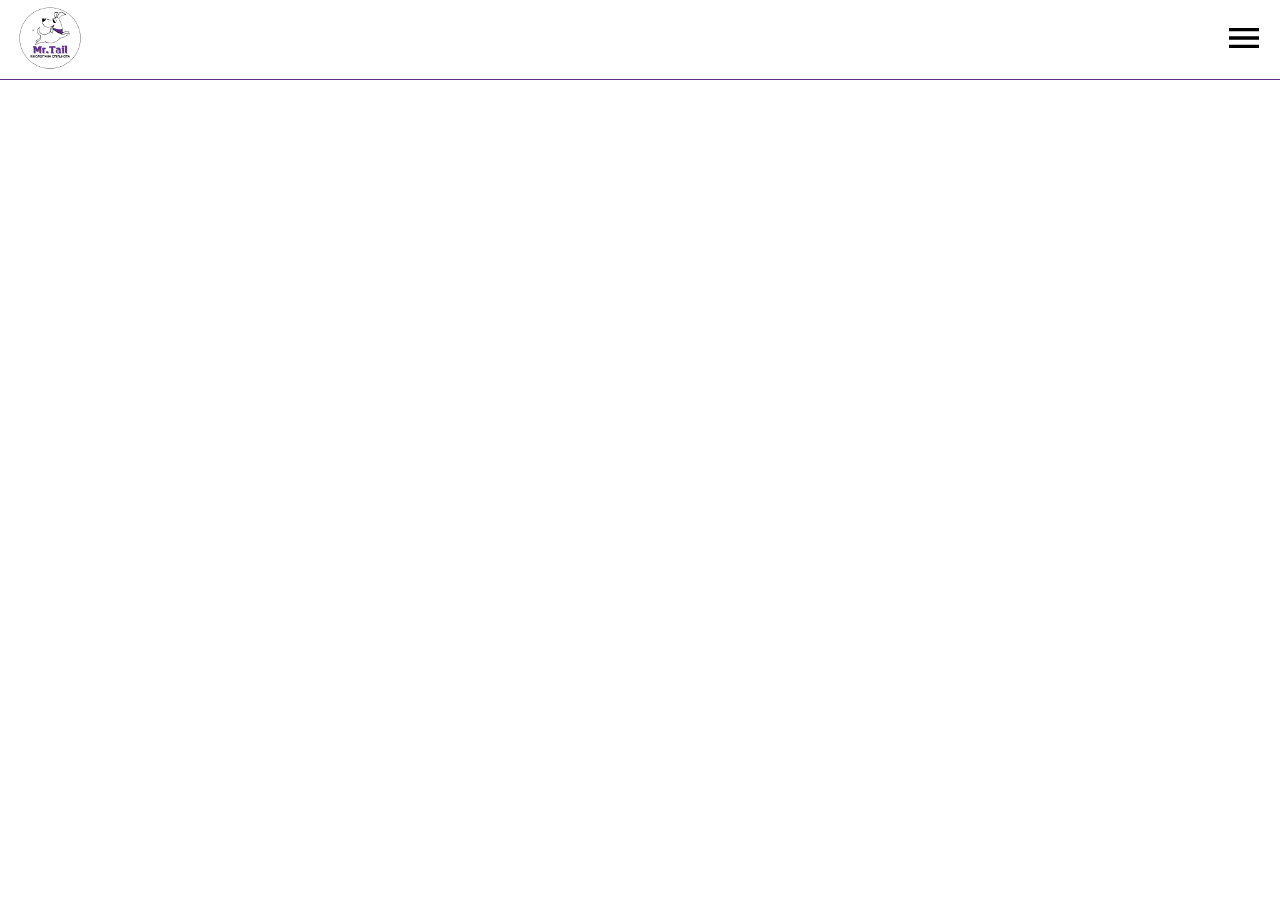
==== index.html @ 75173f94 "wcwec" ====
<!DOCTYPE html>
<html lang="en">
    <head>
        <meta charset="UTF-8" />
        <meta http-equiv="X-UA-Compatible" content="IE=edge" />
        <meta name="viewport" content="width=device-width, initial-scale=1.0" />
        <link
            rel="stylesheet"
            href="https://cdnjs.cloudflare.com/ajax/libs/modern-normalize/1.1.0/modern-normalize.min.css"
            integrity="sha512-wpPYUAdjBVSE4KJnH1VR1HeZfpl1ub8YT/NKx4PuQ5NmX2tKuGu6U/JRp5y+Y8XG2tV+wKQpNHVUX03MfMFn9Q=="
            crossorigin="anonymous"
            referrerpolicy="no-referrer"
        />
        <link rel="preconnect" href="https://fonts.googleapis.com" />
        <link rel="preconnect" href="https://fonts.gstatic.com" crossorigin />
        <link
            href="https://fonts.googleapis.com/css2?family=Roboto:wght@400;500;700&display=swap"
            rel="stylesheet"
        />
        <link rel="stylesheet" href="./css/main.min.css" />
        <title>Mr Tail</title>
    </head>
    <body>
        <header class="header">
            <div class="header-block container">
                <div class="headr-logo">
                    <img
                        src="./images/logo/logo (2).png"
                        alt="Логотип з білим песиком в фіолетовій хустинці"
                        class="header-logo-img"
                    />
                </div>
                <button class="header-mobile-menu-open js-open-menu">
                    <svg aria-label="перемикач мобільного меню" width="30" height="30">
                        <use href="./images/svg/symbol-defs.svg#icon-icon-menu-open"></use>
                    </svg>
                </button>
            </div>
            <div class="header-mobile-menu js-menu-container">
                <button class="header-mobile-menu-close js-close-menu">
                    <svg aria-label="перемикач мобільного меню" width="30" height="30">
                        <use href="./images/svg/symbol-defs.svg#icon-icon-menu-close"></use>
                    </svg>
                </button>
                <nav class="header-mobile-menu-nav">
                    <ul class="mobile-menu-nav-list list">
                        <li class="mobile-menu-nav-item">
                            <a href="#" class="mobile-menu-nav-link link">Послуги</a>
                        </li>
                        <li class="mobile-menu-nav-item">
                            <a href="#" class="mobile-menu-nav-link link">Команда</a>
                        </li>
                        <li class="mobile-menu-nav-item">
                            <a href="#" class="mobile-menu-nav-link link">Інформація</a>
                        </li>
                        <li class="mobile-menu-nav-item">
                            <a href="#" class="mobile-menu-nav-link link">Локація</a>
                        </li>
                    </ul>
                </nav>
                <div class="wraper-contact-and-soc">
                    <ul class="header-mobile-menu-contact-list list">
                        <li class="mobile-menu-contact-item">
                            <a href="tel:+380635725102" class="mobile-menu-contact-tel link"
                                >+380 63 5725 102</a
                            >
                        </li>
                        <li class="mobile-menu-contact-item">
                            <a
                                href="mailto:mr.tail.dogtraining@gmail.com"
                                class="mobile-menu-contact-mail link"
                                >mr.tail.dogtraining@gmail.com</a
                            >
                        </li>
                    </ul>
                    <ul class="header-mobile-menu-soc-list list">
                        <li class="mobile-menu-soc-item">
                            <a
                                class="mobile-menu-soc-item-link link"
                                href="https://www.facebook.com/mr.tail.dogtraining"
                                target="_blank"
                                >Facebook</a
                            >
                        </li>
                        <li class="mobile-menu-item">
                            <a
                                class="mobile-menu-soc-item-link link"
                                href="https://www.instagram.com/mr.tail_dogtraining/"
                                target="_blank"
                                >Instagram</a
                            >
                        </li>
                        <li class="mobile-menu-item">
                            <a class="mobile-menu-soc-item-link link" href="" target="_blank"
                                >Telegram</a
                            >
                        </li>
                    </ul>
                </div>
            </div>
        </header>
        <script src="./js/mobile-menu.js"></script>
    </body>
</html>
<!-- <nav class="header__nav">
                    <lu class="header__nav-list">
                        <li class="header__nav-item">
                            <a href="#">Послуги</a>
                        </li>
                        <li class="header__nav-item">
                            <a href="#">Команда</a>
                        </li>
                        <li class="header__nav-item">
                            <a href="#">Ітформація</a>
                        </li>
                        <li class="header__nav-item">
                            <a href="#">Локація</a>
                        </li>
                    </lu>
                </nav>
                <lu class="header__contact">
                    <li class="header__contact-tel" href="tel:+380961111111">
                        <a href="#">0633507002</a>
                    </li>
                    <li class="header__contact-mail" href="mailto:info@devstudio.com">
                        <a href="#">щосьтам@mail.com</a>
                    </li>
                </lu> -->
---- css/main.min.css ----
body{font-size:14px;font-family:"Roboto",sans-serif;color:var(--primary-text-color-black);background-color:var(--primary-background-color-black);line-height:1.14;letter-spacing:.03em}img{width:100%;max-width:100%;height:auto}.link{text-decoration:none}.list{list-style-type:none}html{-webkit-box-sizing:border-box;box-sizing:border-box}*,*::after,*::before{-webkit-box-sizing:border-box;box-sizing:border-box}h1,h2,h3,h4,ul,p,b,input,textarea{margin:0;margin-top:0;padding:0}.container{padding-left:15px;padding-right:15px;margin:0 auto;width:100%;max-width:100%;width:480px}.section{padding-top:60px;padding-bottom:60px}.header-mobile-menu{position:absolute;top:0;right:0;width:100vw;height:100vh;background-color:#fff;padding:60px 40px 10px 40px;-webkit-transform:translateY(-101%);transform:translateY(-101%);-webkit-transition:-webkit-transform 250ms cubic-bezier(0.4, 0, 0.2, 1);transition:-webkit-transform 250ms cubic-bezier(0.4, 0, 0.2, 1);transition:transform 250ms cubic-bezier(0.4, 0, 0.2, 1);transition:transform 250ms cubic-bezier(0.4, 0, 0.2, 1), -webkit-transform 250ms cubic-bezier(0.4, 0, 0.2, 1)}.header-mobile-menu.is-open{display:block;-webkit-transform:translateY(0);transform:translateY(0)}.header-mobile-menu-close{position:absolute;right:20px;top:20px}.header-mobile-menu-open:hover,.header-mobile-menu-open:focus,.header-mobile-menu-close:hover,.header-mobile-menu-close:focus{fill:#5c3087}.header-mobile-menu-nav{display:-webkit-box;display:-ms-flexbox;display:flex;-webkit-box-orient:vertical;-webkit-box-direction:normal;-ms-flex-direction:column;flex-direction:column;-webkit-box-align:center;-ms-flex-align:center;align-items:center}.mobile-menu-nav-list{font-weight:300;font-size:18px}.mobile-menu-nav-item{display:-webkit-box;display:-ms-flexbox;display:flex;-webkit-box-pack:center;-ms-flex-pack:center;justify-content:center;margin-bottom:20px}.mobile-menu-nav-item:last-child{margin-bottom:0}.mobile-menu-nav-link{font-size:30px;font-weight:700;color:#010101}.mobile-menu-nav-link:hover,.mobile-menu-nav-link:focus{color:#5c3087}.wraper-contact-and-soc{margin-top:100px}.header-mobile-menu-contact-list{display:-webkit-box;display:-ms-flexbox;display:flex;-webkit-box-orient:vertical;-webkit-box-direction:normal;-ms-flex-direction:column;flex-direction:column}.mobile-menu-contact-item{display:-webkit-box;display:-ms-flexbox;display:flex;-webkit-box-pack:center;-ms-flex-pack:center;justify-content:center}.mobile-menu-contact-tel{margin-bottom:20px}.mobile-menu-contact-tel,.mobile-menu-contact-mail{font-size:16px;font-weight:300;color:gray}.mobile-menu-contact-tel:hover,.mobile-menu-contact-tel:focus,.mobile-menu-contact-mail:hover,.mobile-menu-contact-mail:focus{color:#5c3087}.header-mobile-menu-soc-list{padding-top:30px;display:-webkit-box;display:-ms-flexbox;display:flex;-webkit-box-pack:center;-ms-flex-pack:center;justify-content:center;gap:20px}.header-block{position:relative;display:-webkit-box;display:-ms-flexbox;display:flex;-webkit-box-orient:horizontal;-webkit-box-direction:normal;-ms-flex-direction:row;flex-direction:row;width:100%;height:80px;-webkit-box-pack:justify;-ms-flex-pack:justify;justify-content:space-between;-webkit-box-align:center;-ms-flex-align:center;align-items:center;border-bottom:solid 1px #5d3085}.header-logo-img{width:70px;height:70px}.header-mobile-menu-open,.header-mobile-menu-close{border:0;background:rgba(0,0,0,0);cursor:pointer}/*# sourceMappingURL=main.min.css.map */
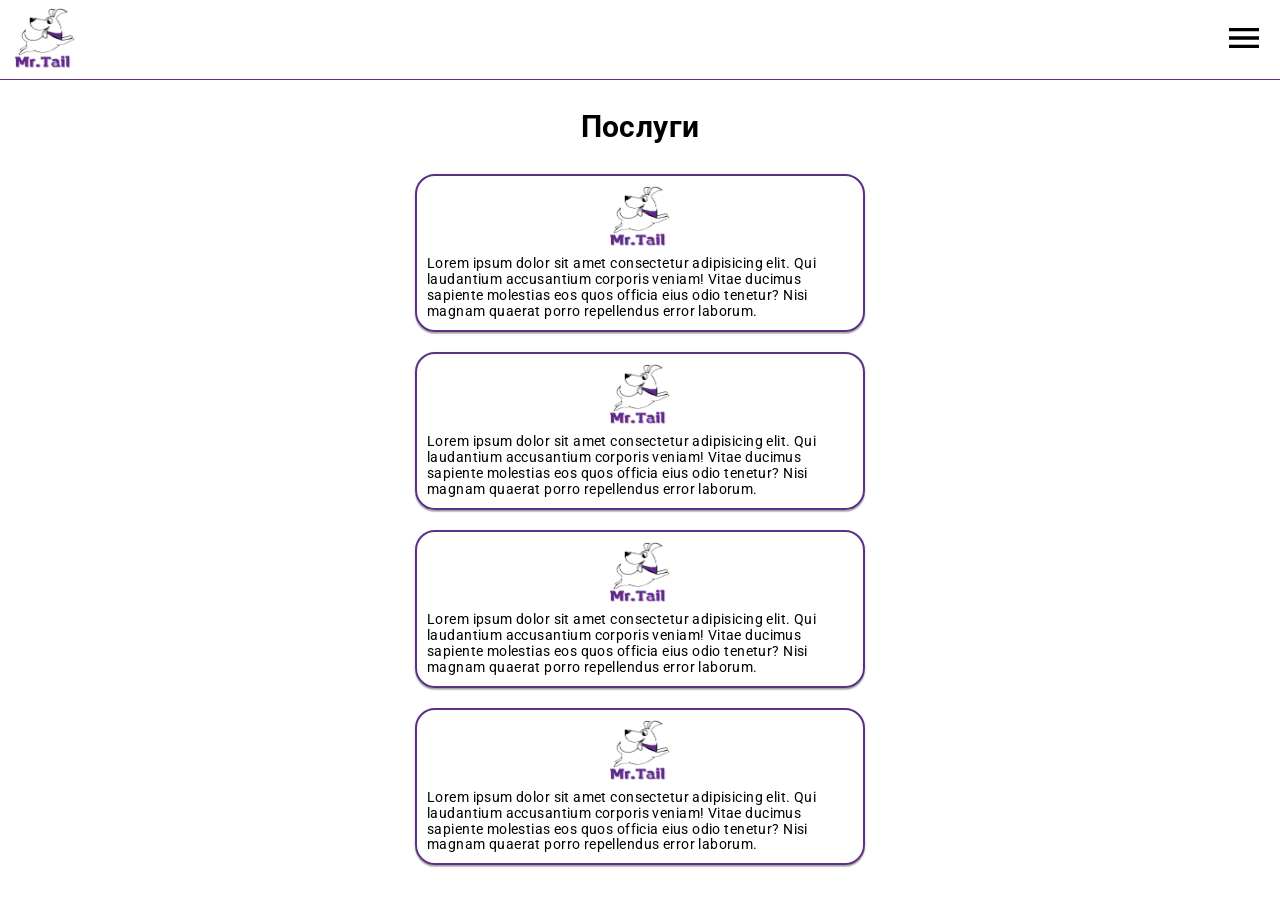
==== commit 37165f4d: "commit" ====
--- a/index.html
+++ b/index.html
@@ -25,7 +25,7 @@
             <div class="header-block container">
                 <div class="headr-logo">
                     <img
-                        src="./images/logo/logo (2).png"
+                        src="./images/logo/logo-dog.png"
                         alt="Логотип з білим песиком в фіолетовій хустинці"
                         class="header-logo-img"
                     />
@@ -99,6 +99,48 @@
                 </div>
             </div>
         </header>
+        <h1 class="is-hidden">Mr Tail</h1>
+        <section class="services container">
+            <h2 class="services-title">Послуги</h2>
+            <ul class="services-list list">
+                <li class="services-item">
+                    <img src="./images/logo/logo-dog.png" alt="" class="services-img" />
+                    <p>
+                        Lorem ipsum dolor sit amet consectetur adipisicing elit. Qui laudantium
+                        accusantium corporis veniam! Vitae ducimus sapiente molestias eos quos
+                        officia eius odio tenetur? Nisi magnam quaerat porro repellendus error
+                        laborum.
+                    </p>
+                </li>
+                <li class="services-item">
+                    <img src="./images/logo/logo-dog.png" alt="" class="services-img" />
+                    <p>
+                        Lorem ipsum dolor sit amet consectetur adipisicing elit. Qui laudantium
+                        accusantium corporis veniam! Vitae ducimus sapiente molestias eos quos
+                        officia eius odio tenetur? Nisi magnam quaerat porro repellendus error
+                        laborum.
+                    </p>
+                </li>
+                <li class="services-item">
+                    <img src="./images/logo/logo-dog.png" alt="" class="services-img" />
+                    <p>
+                        Lorem ipsum dolor sit amet consectetur adipisicing elit. Qui laudantium
+                        accusantium corporis veniam! Vitae ducimus sapiente molestias eos quos
+                        officia eius odio tenetur? Nisi magnam quaerat porro repellendus error
+                        laborum.
+                    </p>
+                </li>
+                <li class="services-item">
+                    <img src="./images/logo/logo-dog.png" alt="" class="services-img" />
+                    <p>
+                        Lorem ipsum dolor sit amet consectetur adipisicing elit. Qui laudantium
+                        accusantium corporis veniam! Vitae ducimus sapiente molestias eos quos
+                        officia eius odio tenetur? Nisi magnam quaerat porro repellendus error
+                        laborum.
+                    </p>
+                </li>
+            </ul>
+        </section>
         <script src="./js/mobile-menu.js"></script>
     </body>
 </html>
--- a/css/main.min.css
+++ b/css/main.min.css
@@ -1 +1 @@
-body{font-size:14px;font-family:"Roboto",sans-serif;color:var(--primary-text-color-black);background-color:var(--primary-background-color-black);line-height:1.14;letter-spacing:.03em}img{width:100%;max-width:100%;height:auto}.link{text-decoration:none}.list{list-style-type:none}html{-webkit-box-sizing:border-box;box-sizing:border-box}*,*::after,*::before{-webkit-box-sizing:border-box;box-sizing:border-box}h1,h2,h3,h4,ul,p,b,input,textarea{margin:0;margin-top:0;padding:0}.container{padding-left:15px;padding-right:15px;margin:0 auto;width:100%;max-width:100%;width:480px}.section{padding-top:60px;padding-bottom:60px}.header-mobile-menu{position:absolute;top:0;right:0;width:100vw;height:100vh;background-color:#fff;padding:60px 40px 10px 40px;-webkit-transform:translateY(-101%);transform:translateY(-101%);-webkit-transition:-webkit-transform 250ms cubic-bezier(0.4, 0, 0.2, 1);transition:-webkit-transform 250ms cubic-bezier(0.4, 0, 0.2, 1);transition:transform 250ms cubic-bezier(0.4, 0, 0.2, 1);transition:transform 250ms cubic-bezier(0.4, 0, 0.2, 1), -webkit-transform 250ms cubic-bezier(0.4, 0, 0.2, 1)}.header-mobile-menu.is-open{display:block;-webkit-transform:translateY(0);transform:translateY(0)}.header-mobile-menu-close{position:absolute;right:20px;top:20px}.header-mobile-menu-open:hover,.header-mobile-menu-open:focus,.header-mobile-menu-close:hover,.header-mobile-menu-close:focus{fill:#5c3087}.header-mobile-menu-nav{display:-webkit-box;display:-ms-flexbox;display:flex;-webkit-box-orient:vertical;-webkit-box-direction:normal;-ms-flex-direction:column;flex-direction:column;-webkit-box-align:center;-ms-flex-align:center;align-items:center}.mobile-menu-nav-list{font-weight:300;font-size:18px}.mobile-menu-nav-item{display:-webkit-box;display:-ms-flexbox;display:flex;-webkit-box-pack:center;-ms-flex-pack:center;justify-content:center;margin-bottom:20px}.mobile-menu-nav-item:last-child{margin-bottom:0}.mobile-menu-nav-link{font-size:30px;font-weight:700;color:#010101}.mobile-menu-nav-link:hover,.mobile-menu-nav-link:focus{color:#5c3087}.wraper-contact-and-soc{margin-top:100px}.header-mobile-menu-contact-list{display:-webkit-box;display:-ms-flexbox;display:flex;-webkit-box-orient:vertical;-webkit-box-direction:normal;-ms-flex-direction:column;flex-direction:column}.mobile-menu-contact-item{display:-webkit-box;display:-ms-flexbox;display:flex;-webkit-box-pack:center;-ms-flex-pack:center;justify-content:center}.mobile-menu-contact-tel{margin-bottom:20px}.mobile-menu-contact-tel,.mobile-menu-contact-mail{font-size:16px;font-weight:300;color:gray}.mobile-menu-contact-tel:hover,.mobile-menu-contact-tel:focus,.mobile-menu-contact-mail:hover,.mobile-menu-contact-mail:focus{color:#5c3087}.header-mobile-menu-soc-list{padding-top:30px;display:-webkit-box;display:-ms-flexbox;display:flex;-webkit-box-pack:center;-ms-flex-pack:center;justify-content:center;gap:20px}.header-block{position:relative;display:-webkit-box;display:-ms-flexbox;display:flex;-webkit-box-orient:horizontal;-webkit-box-direction:normal;-ms-flex-direction:row;flex-direction:row;width:100%;height:80px;-webkit-box-pack:justify;-ms-flex-pack:justify;justify-content:space-between;-webkit-box-align:center;-ms-flex-align:center;align-items:center;border-bottom:solid 1px #5d3085}.header-logo-img{width:70px;height:70px}.header-mobile-menu-open,.header-mobile-menu-close{border:0;background:rgba(0,0,0,0);cursor:pointer}/*# sourceMappingURL=main.min.css.map */+.is-hidden{position:absolute;white-space:nowrap;width:1px;height:1px;overflow:hidden;border:0;padding:0;clip:rect(0 0 0 0);-webkit-clip-path:inset(50%);clip-path:inset(50%);margin:-1px}body{font-size:14px;font-family:"Roboto",sans-serif;color:var(--primary-text-color-black);background-color:var(--primary-background-color-black);line-height:1.14;letter-spacing:.03em}img{width:100%;max-width:100%;height:auto}.link{text-decoration:none}.list{list-style-type:none}html{-webkit-box-sizing:border-box;box-sizing:border-box}*,*::after,*::before{-webkit-box-sizing:border-box;box-sizing:border-box}h1,h2,h3,h4,ul,p,b,input,textarea{margin:0;margin-top:0;padding:0}.container{padding-left:15px;padding-right:15px;margin:0 auto;width:100%;max-width:100%;width:480px}.section{padding-top:60px;padding-bottom:60px}.header-mobile-menu{position:absolute;display:-webkit-box;display:-ms-flexbox;display:flex;-webkit-box-orient:vertical;-webkit-box-direction:normal;-ms-flex-direction:column;flex-direction:column;-ms-flex-pack:distribute;justify-content:space-around;top:0;right:0;width:100vw;height:100vh;background-color:#fff;padding:60px 40px 10px 40px;-webkit-transform:translateY(-101%);transform:translateY(-101%);-webkit-transition:-webkit-transform 250ms cubic-bezier(0.4, 0, 0.2, 1);transition:-webkit-transform 250ms cubic-bezier(0.4, 0, 0.2, 1);transition:transform 250ms cubic-bezier(0.4, 0, 0.2, 1);transition:transform 250ms cubic-bezier(0.4, 0, 0.2, 1), -webkit-transform 250ms cubic-bezier(0.4, 0, 0.2, 1)}.header-mobile-menu.is-open{display:-webkit-box;display:-ms-flexbox;display:flex;-webkit-transform:translateY(0);transform:translateY(0)}.header-mobile-menu-close{position:absolute;right:20px;top:20px}.header-mobile-menu-open:hover,.header-mobile-menu-open:focus,.header-mobile-menu-close:hover,.header-mobile-menu-close:focus{fill:#5c3087}.header-mobile-menu-nav{display:-webkit-box;display:-ms-flexbox;display:flex;-webkit-box-orient:vertical;-webkit-box-direction:normal;-ms-flex-direction:column;flex-direction:column;-webkit-box-align:center;-ms-flex-align:center;align-items:center}.mobile-menu-nav-list{font-weight:300;font-size:18px}.mobile-menu-nav-item{display:-webkit-box;display:-ms-flexbox;display:flex;-webkit-box-pack:center;-ms-flex-pack:center;justify-content:center;margin-bottom:20px}.mobile-menu-nav-item:last-child{margin-bottom:0}.mobile-menu-nav-link{font-size:30px;font-weight:700;color:#010101}.mobile-menu-nav-link:hover,.mobile-menu-nav-link:focus{color:#5c3087}.wraper-contact-and-soc{display:-webkit-box;display:-ms-flexbox;display:flex;-webkit-box-orient:vertical;-webkit-box-direction:normal;-ms-flex-direction:column;flex-direction:column;-webkit-box-pack:justify;-ms-flex-pack:justify;justify-content:space-between;padding-top:60px}.header-mobile-menu-contact-list{display:-webkit-box;display:-ms-flexbox;display:flex;-webkit-box-orient:vertical;-webkit-box-direction:normal;-ms-flex-direction:column;flex-direction:column}.mobile-menu-contact-item{display:-webkit-box;display:-ms-flexbox;display:flex;-webkit-box-pack:center;-ms-flex-pack:center;justify-content:center}.mobile-menu-contact-tel{margin-bottom:30px}.mobile-menu-contact-tel,.mobile-menu-contact-mail{font-size:16px;font-weight:300;color:gray}.mobile-menu-contact-tel:hover,.mobile-menu-contact-tel:focus,.mobile-menu-contact-mail:hover,.mobile-menu-contact-mail:focus{color:#5c3087}.header-mobile-menu-soc-list{display:-webkit-box;display:-ms-flexbox;display:flex;-webkit-box-pack:center;-ms-flex-pack:center;justify-content:center;gap:20px;padding-top:30px}.mobile-menu-soc-item-link{font-size:16px;font-weight:300;color:gray}.mobile-menu-soc-item-link:hover,.mobile-menu-soc-item-link:focus{color:#5c3087}.header-block{position:relative;display:-webkit-box;display:-ms-flexbox;display:flex;-webkit-box-orient:horizontal;-webkit-box-direction:normal;-ms-flex-direction:row;flex-direction:row;width:100%;height:80px;-webkit-box-pack:justify;-ms-flex-pack:justify;justify-content:space-between;-webkit-box-align:center;-ms-flex-align:center;align-items:center;border-bottom:solid 1px #5d3085;margin-bottom:30px}.header-logo-img{width:60px;height:60px}.header-mobile-menu-open,.header-mobile-menu-close{border:0;background:rgba(0,0,0,0);cursor:pointer}.services{display:-webkit-box;display:-ms-flexbox;display:flex;-webkit-box-orient:vertical;-webkit-box-direction:normal;-ms-flex-direction:column;flex-direction:column;-webkit-box-align:center;-ms-flex-align:center;align-items:center}.services-title{font-size:30px;font-weight:700;margin-bottom:30px}.services-item{display:-webkit-box;display:-ms-flexbox;display:flex;-webkit-box-align:center;-ms-flex-align:center;align-items:center;-webkit-box-orient:vertical;-webkit-box-direction:normal;-ms-flex-direction:column;flex-direction:column;padding:10px;border:solid 2px #5c3087;border-radius:20px;margin-bottom:20px;-webkit-box-shadow:0px 1px 3px rgba(0,0,0,.12),0px 1px 1px rgba(0,0,0,.14),0px 2px 1px rgba(0,0,0,.2);box-shadow:0px 1px 3px rgba(0,0,0,.12),0px 1px 1px rgba(0,0,0,.14),0px 2px 1px rgba(0,0,0,.2)}.services-item:last-child{margin-bottom:0}.services-img{width:60px;height:60px;margin-bottom:10px}/*# sourceMappingURL=main.min.css.map */
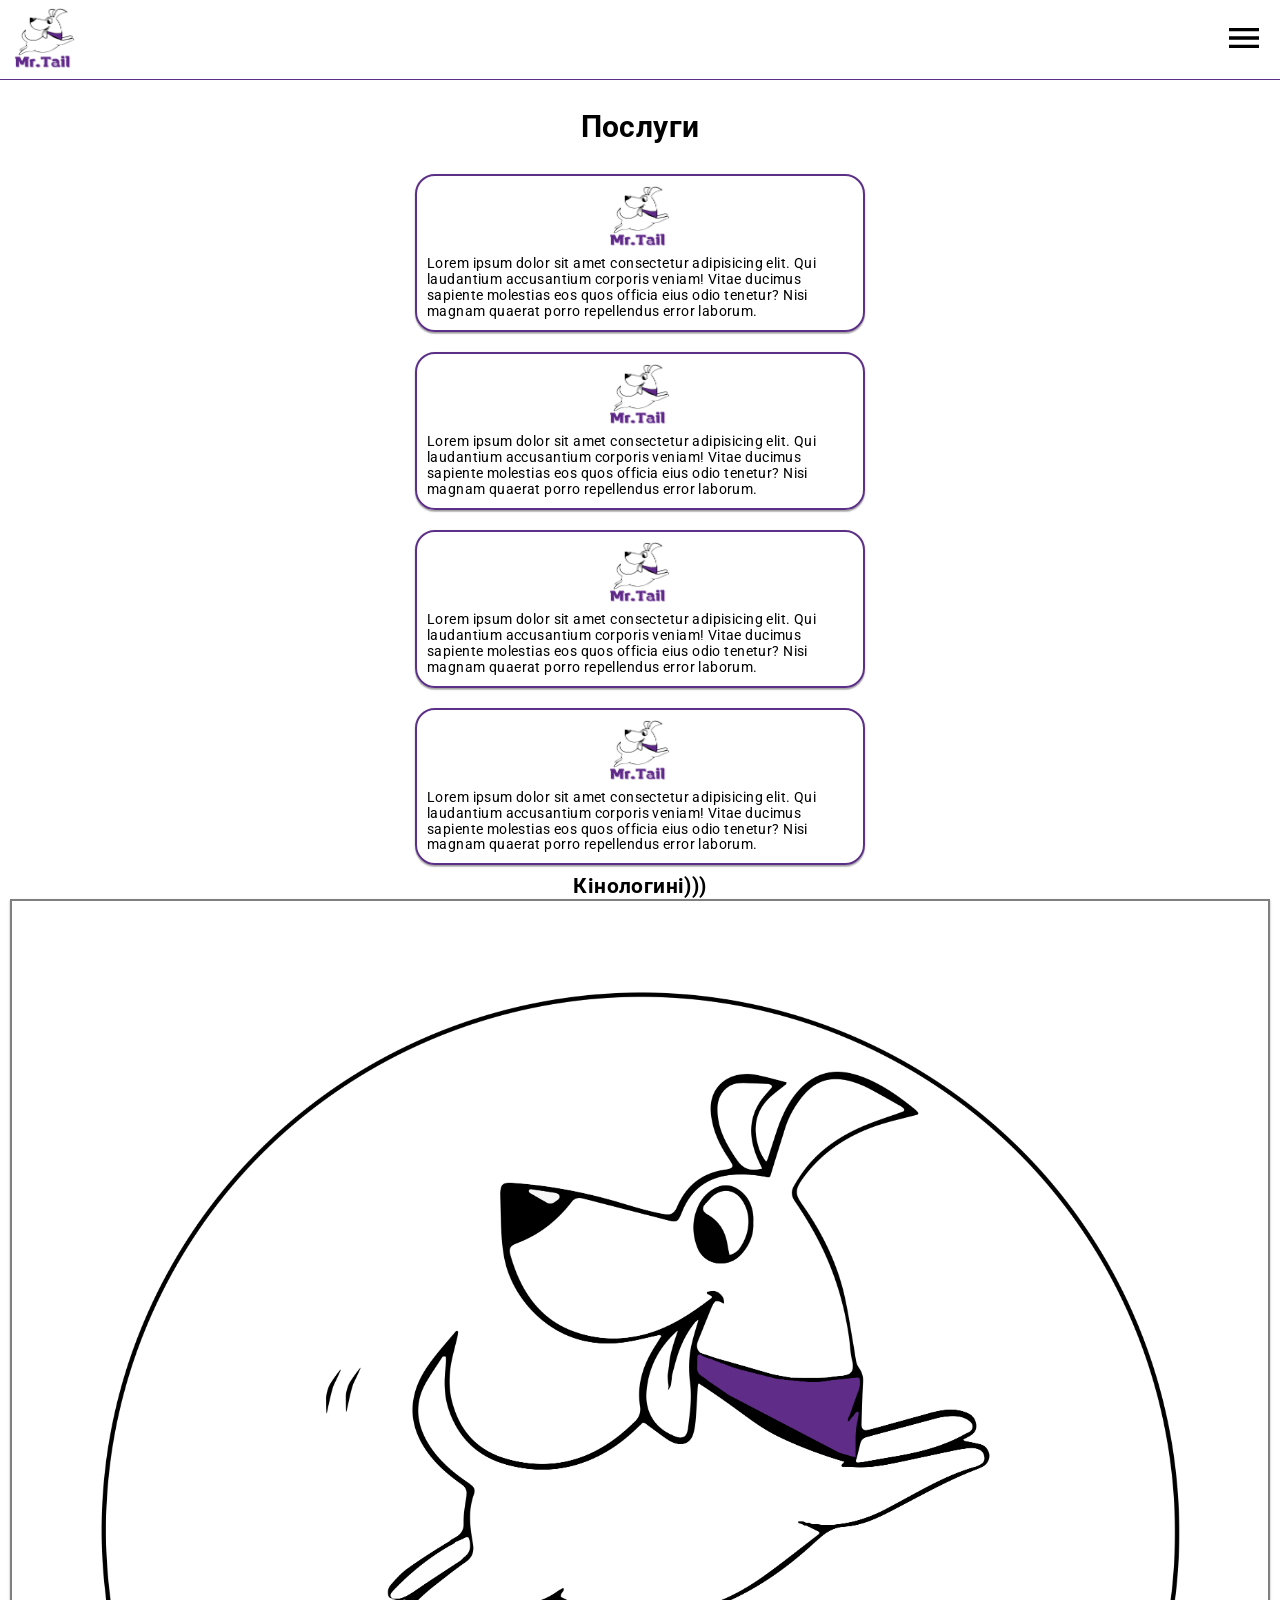
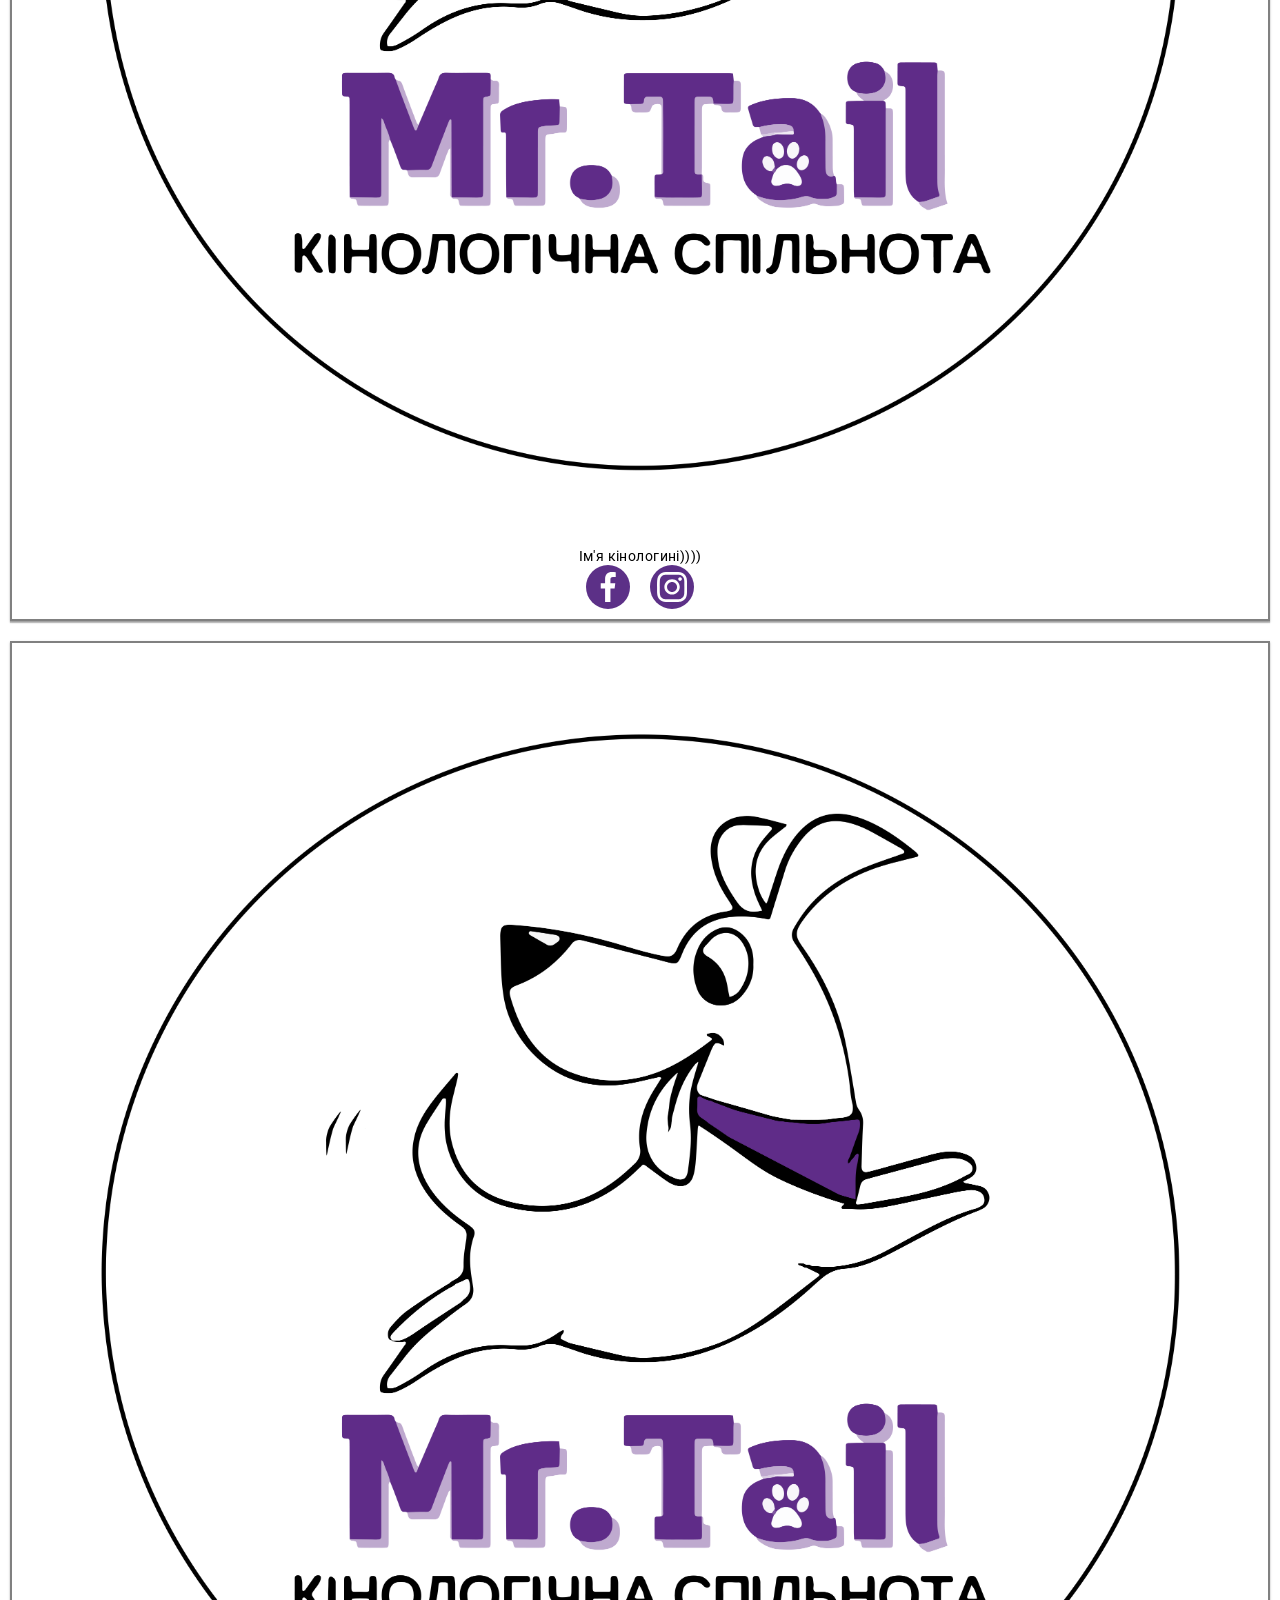
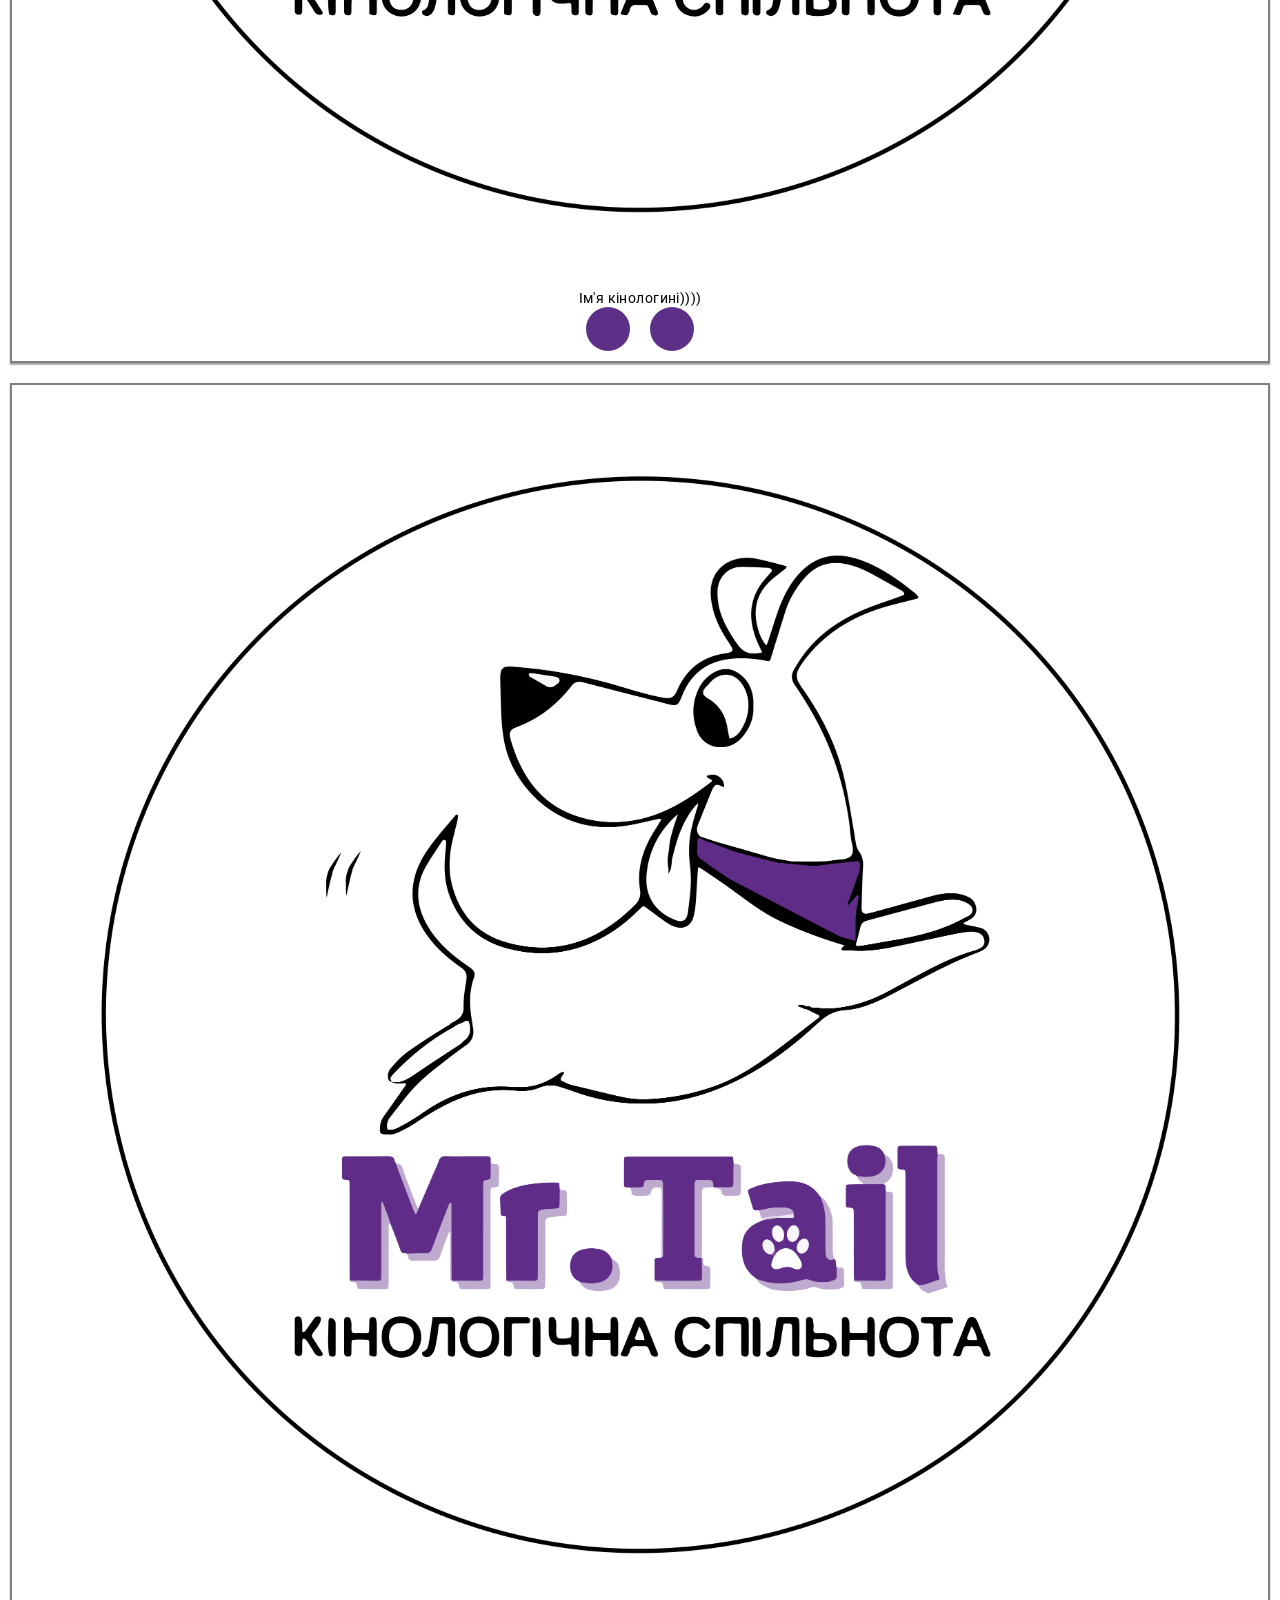
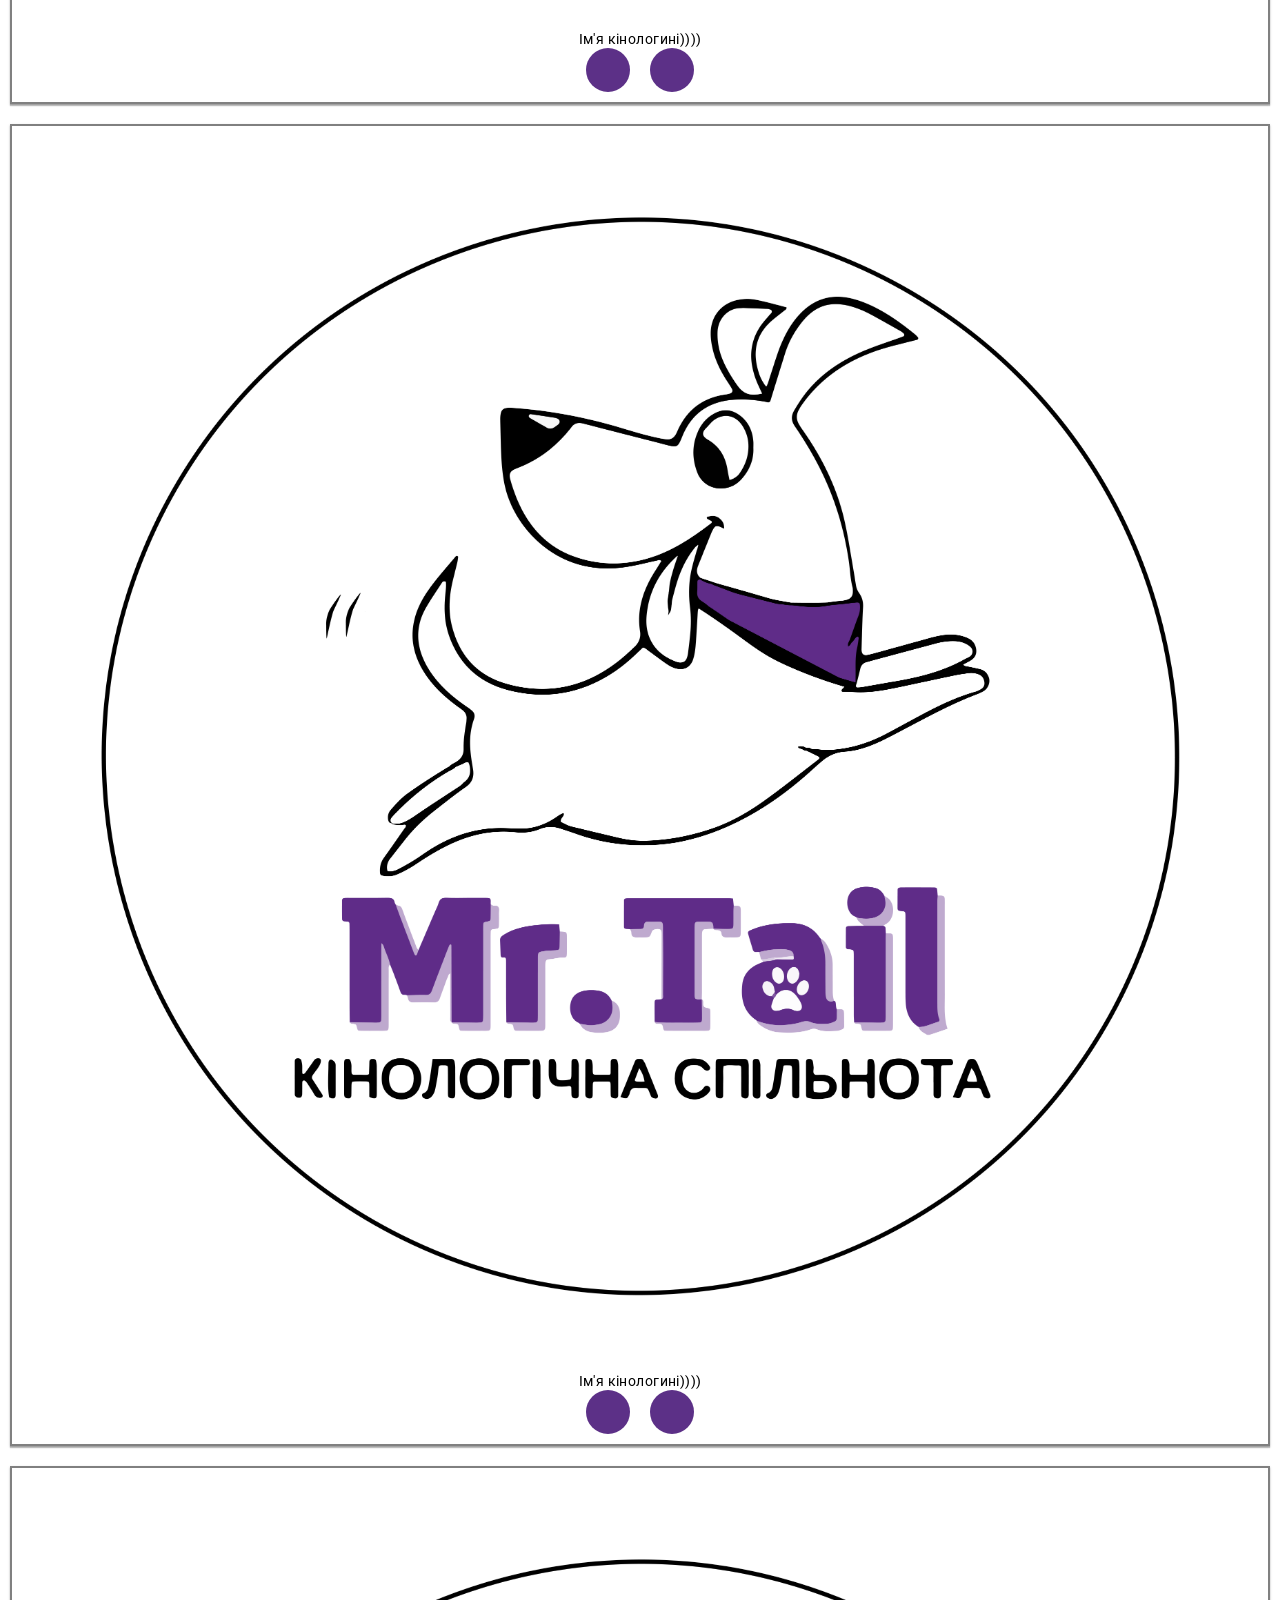
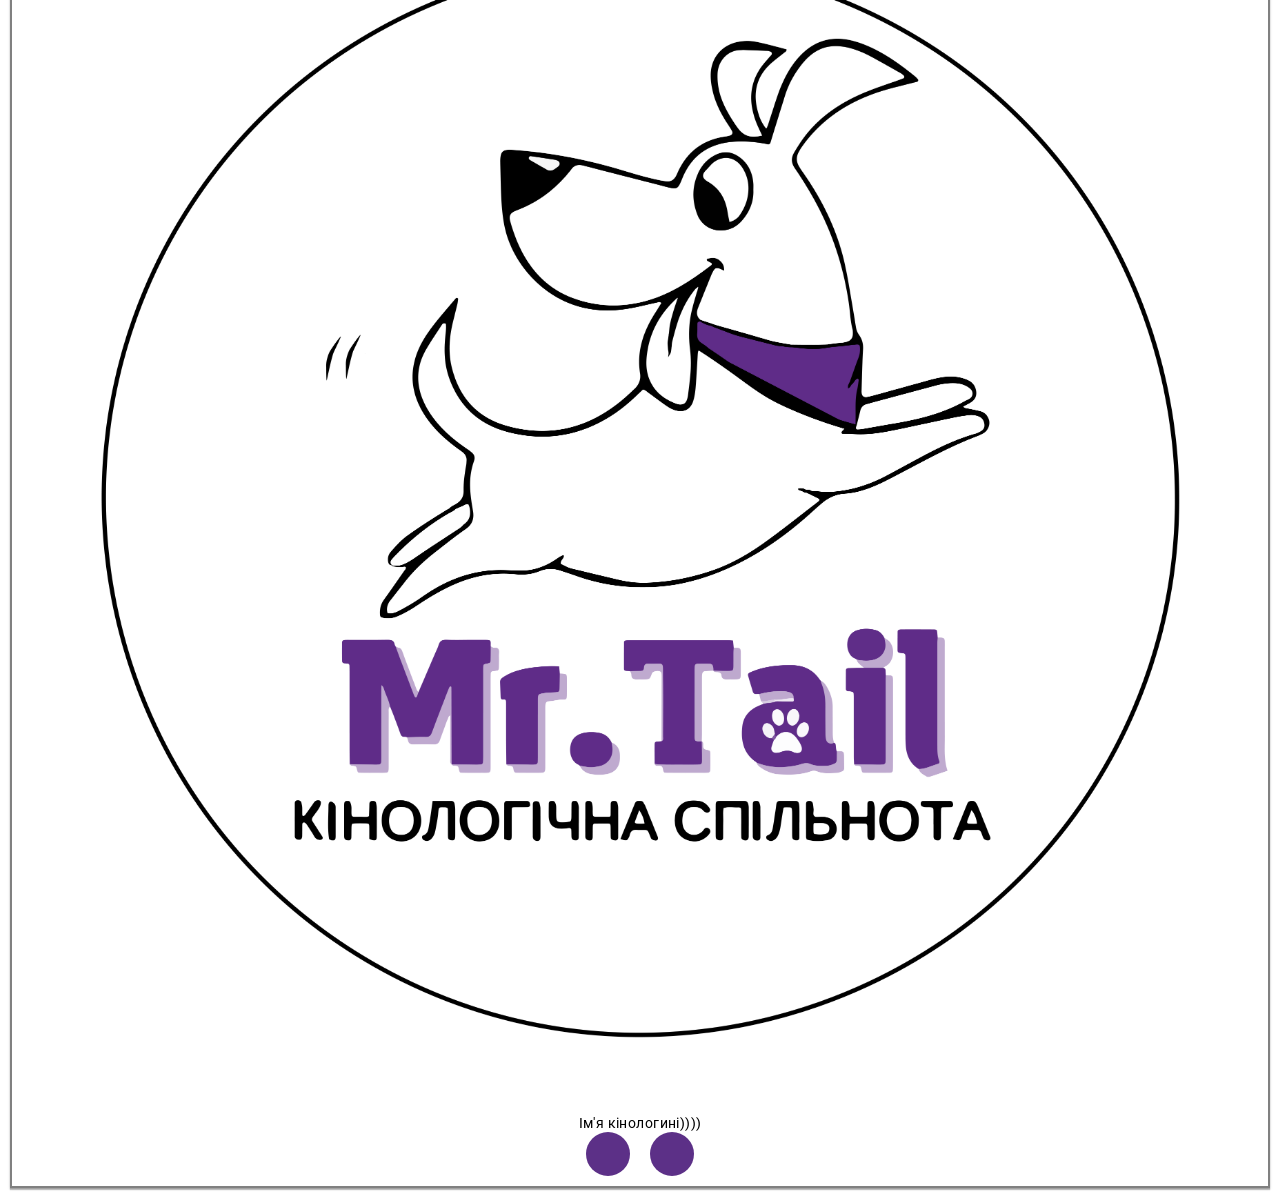
==== commit c77408c5: "commit" ====
--- a/index.html
+++ b/index.html
@@ -45,10 +45,16 @@
                 <nav class="header-mobile-menu-nav">
                     <ul class="mobile-menu-nav-list list">
                         <li class="mobile-menu-nav-item">
-                            <a href="#" class="mobile-menu-nav-link link">Послуги</a>
-                        </li>
-                        <li class="mobile-menu-nav-item">
-                            <a href="#" class="mobile-menu-nav-link link">Команда</a>
+                            <a
+                                href="#services"
+                                class="mobile-menu-nav-link link js-close-link-services"
+                                >Послуги</a
+                            >
+                        </li>
+                        <li class="mobile-menu-nav-item">
+                            <a href="#team" class="mobile-menu-nav-link link js-close-link-team"
+                                >Команда</a
+                            >
                         </li>
                         <li class="mobile-menu-nav-item">
                             <a href="#" class="mobile-menu-nav-link link">Інформація</a>
@@ -101,7 +107,7 @@
         </header>
         <h1 class="is-hidden">Mr Tail</h1>
         <section class="services container">
-            <h2 class="services-title">Послуги</h2>
+            <h2 class="services-title" id="services">Послуги</h2>
             <ul class="services-list list">
                 <li class="services-item">
                     <img src="./images/logo/logo-dog.png" alt="" class="services-img" />
@@ -138,6 +144,79 @@
                         officia eius odio tenetur? Nisi magnam quaerat porro repellendus error
                         laborum.
                     </p>
+                </li>
+            </ul>
+        </section>
+        <section class="team">
+            <h2 class="team-title" id="team">Кінологині)))</h2>
+            <ul class="team-list list">
+                <li class="team-item">
+                    <img src="./images/logo/logo.png" alt="" class="team-photo" />
+                    <p class="team-name">Ім'я кінологині))))</p>
+                    <ul class="team-soc-list list">
+                        <li class="team-soc-item">
+                            <a href="" class="team-link link">
+                                <svg class="team-link-icone" width="30" height="30">
+                                    <use href="./images/svg/symbol-defs.svg#icon-facebook"></use>
+                                </svg>
+                            </a>
+                        </li>
+                        <li class="team-soc-item">
+                            <a href="" class="team-link link">
+                                <svg class="team-link-icone" width="30" height="30">
+                                    <use href="./images/svg/symbol-defs.svg#icon-instagram"></use>
+                                </svg>
+                            </a>
+                        </li>
+                    </ul>
+                </li>
+                <li class="team-item">
+                    <img src="./images/logo/logo.png" alt="" class="team-photo" />
+                    <p class="team-name">Ім'я кінологині))))</p>
+                    <ul class="team-soc-list list">
+                        <li class="team-soc-item">
+                            <a href="" class="team-link link"></a>
+                        </li>
+                        <li class="team-soc-item">
+                            <a href="" class="team-link link"></a>
+                        </li>
+                    </ul>
+                </li>
+                <li class="team-item">
+                    <img src="./images/logo/logo.png" alt="" class="team-photo" />
+                    <p class="team-name">Ім'я кінологині))))</p>
+                    <ul class="team-soc-list list">
+                        <li class="team-soc-item">
+                            <a href="" class="team-link link"></a>
+                        </li>
+                        <li class="team-soc-item">
+                            <a href="" class="team-link link"></a>
+                        </li>
+                    </ul>
+                </li>
+                <li class="team-item">
+                    <img src="./images/logo/logo.png" alt="" class="team-photo" />
+                    <p class="team-name">Ім'я кінологині))))</p>
+                    <ul class="team-soc-list list">
+                        <li class="team-soc-item">
+                            <a href="" class="team-link link"></a>
+                        </li>
+                        <li class="team-soc-item">
+                            <a href="" class="team-link link"></a>
+                        </li>
+                    </ul>
+                </li>
+                <li class="team-item">
+                    <img src="./images/logo/logo.png" alt="" class="team-photo" />
+                    <p class="team-name">Ім'я кінологині))))</p>
+                    <ul class="team-soc-list list">
+                        <li class="team-soc-item">
+                            <a href="" class="team-link link"></a>
+                        </li>
+                        <li class="team-soc-item">
+                            <a href="" class="team-link link"></a>
+                        </li>
+                    </ul>
                 </li>
             </ul>
         </section>
--- a/css/main.min.css
+++ b/css/main.min.css
@@ -1 +1 @@
-.is-hidden{position:absolute;white-space:nowrap;width:1px;height:1px;overflow:hidden;border:0;padding:0;clip:rect(0 0 0 0);-webkit-clip-path:inset(50%);clip-path:inset(50%);margin:-1px}body{font-size:14px;font-family:"Roboto",sans-serif;color:var(--primary-text-color-black);background-color:var(--primary-background-color-black);line-height:1.14;letter-spacing:.03em}img{width:100%;max-width:100%;height:auto}.link{text-decoration:none}.list{list-style-type:none}html{-webkit-box-sizing:border-box;box-sizing:border-box}*,*::after,*::before{-webkit-box-sizing:border-box;box-sizing:border-box}h1,h2,h3,h4,ul,p,b,input,textarea{margin:0;margin-top:0;padding:0}.container{padding-left:15px;padding-right:15px;margin:0 auto;width:100%;max-width:100%;width:480px}.section{padding-top:60px;padding-bottom:60px}.header-mobile-menu{position:absolute;display:-webkit-box;display:-ms-flexbox;display:flex;-webkit-box-orient:vertical;-webkit-box-direction:normal;-ms-flex-direction:column;flex-direction:column;-ms-flex-pack:distribute;justify-content:space-around;top:0;right:0;width:100vw;height:100vh;background-color:#fff;padding:60px 40px 10px 40px;-webkit-transform:translateY(-101%);transform:translateY(-101%);-webkit-transition:-webkit-transform 250ms cubic-bezier(0.4, 0, 0.2, 1);transition:-webkit-transform 250ms cubic-bezier(0.4, 0, 0.2, 1);transition:transform 250ms cubic-bezier(0.4, 0, 0.2, 1);transition:transform 250ms cubic-bezier(0.4, 0, 0.2, 1), -webkit-transform 250ms cubic-bezier(0.4, 0, 0.2, 1)}.header-mobile-menu.is-open{display:-webkit-box;display:-ms-flexbox;display:flex;-webkit-transform:translateY(0);transform:translateY(0)}.header-mobile-menu-close{position:absolute;right:20px;top:20px}.header-mobile-menu-open:hover,.header-mobile-menu-open:focus,.header-mobile-menu-close:hover,.header-mobile-menu-close:focus{fill:#5c3087}.header-mobile-menu-nav{display:-webkit-box;display:-ms-flexbox;display:flex;-webkit-box-orient:vertical;-webkit-box-direction:normal;-ms-flex-direction:column;flex-direction:column;-webkit-box-align:center;-ms-flex-align:center;align-items:center}.mobile-menu-nav-list{font-weight:300;font-size:18px}.mobile-menu-nav-item{display:-webkit-box;display:-ms-flexbox;display:flex;-webkit-box-pack:center;-ms-flex-pack:center;justify-content:center;margin-bottom:20px}.mobile-menu-nav-item:last-child{margin-bottom:0}.mobile-menu-nav-link{font-size:30px;font-weight:700;color:#010101}.mobile-menu-nav-link:hover,.mobile-menu-nav-link:focus{color:#5c3087}.wraper-contact-and-soc{display:-webkit-box;display:-ms-flexbox;display:flex;-webkit-box-orient:vertical;-webkit-box-direction:normal;-ms-flex-direction:column;flex-direction:column;-webkit-box-pack:justify;-ms-flex-pack:justify;justify-content:space-between;padding-top:60px}.header-mobile-menu-contact-list{display:-webkit-box;display:-ms-flexbox;display:flex;-webkit-box-orient:vertical;-webkit-box-direction:normal;-ms-flex-direction:column;flex-direction:column}.mobile-menu-contact-item{display:-webkit-box;display:-ms-flexbox;display:flex;-webkit-box-pack:center;-ms-flex-pack:center;justify-content:center}.mobile-menu-contact-tel{margin-bottom:30px}.mobile-menu-contact-tel,.mobile-menu-contact-mail{font-size:16px;font-weight:300;color:gray}.mobile-menu-contact-tel:hover,.mobile-menu-contact-tel:focus,.mobile-menu-contact-mail:hover,.mobile-menu-contact-mail:focus{color:#5c3087}.header-mobile-menu-soc-list{display:-webkit-box;display:-ms-flexbox;display:flex;-webkit-box-pack:center;-ms-flex-pack:center;justify-content:center;gap:20px;padding-top:30px}.mobile-menu-soc-item-link{font-size:16px;font-weight:300;color:gray}.mobile-menu-soc-item-link:hover,.mobile-menu-soc-item-link:focus{color:#5c3087}.header-block{position:relative;display:-webkit-box;display:-ms-flexbox;display:flex;-webkit-box-orient:horizontal;-webkit-box-direction:normal;-ms-flex-direction:row;flex-direction:row;width:100%;height:80px;-webkit-box-pack:justify;-ms-flex-pack:justify;justify-content:space-between;-webkit-box-align:center;-ms-flex-align:center;align-items:center;border-bottom:solid 1px #5d3085;margin-bottom:30px}.header-logo-img{width:60px;height:60px}.header-mobile-menu-open,.header-mobile-menu-close{border:0;background:rgba(0,0,0,0);cursor:pointer}.services{display:-webkit-box;display:-ms-flexbox;display:flex;-webkit-box-orient:vertical;-webkit-box-direction:normal;-ms-flex-direction:column;flex-direction:column;-webkit-box-align:center;-ms-flex-align:center;align-items:center}.services-title{font-size:30px;font-weight:700;margin-bottom:30px}.services-item{display:-webkit-box;display:-ms-flexbox;display:flex;-webkit-box-align:center;-ms-flex-align:center;align-items:center;-webkit-box-orient:vertical;-webkit-box-direction:normal;-ms-flex-direction:column;flex-direction:column;padding:10px;border:solid 2px #5c3087;border-radius:20px;margin-bottom:20px;-webkit-box-shadow:0px 1px 3px rgba(0,0,0,.12),0px 1px 1px rgba(0,0,0,.14),0px 2px 1px rgba(0,0,0,.2);box-shadow:0px 1px 3px rgba(0,0,0,.12),0px 1px 1px rgba(0,0,0,.14),0px 2px 1px rgba(0,0,0,.2)}.services-item:last-child{margin-bottom:0}.services-img{width:60px;height:60px;margin-bottom:10px}/*# sourceMappingURL=main.min.css.map */+.is-hidden{position:absolute;white-space:nowrap;width:1px;height:1px;overflow:hidden;border:0;padding:0;clip:rect(0 0 0 0);-webkit-clip-path:inset(50%);clip-path:inset(50%);margin:-1px}body{font-size:14px;font-family:"Roboto",sans-serif;color:var(--primary-text-color-black);background-color:var(--primary-background-color-black);line-height:1.14;letter-spacing:.03em}img{width:100%;max-width:100%;height:auto}.link{text-decoration:none}.list{list-style-type:none}html{-webkit-box-sizing:border-box;box-sizing:border-box}*,*::after,*::before{-webkit-box-sizing:border-box;box-sizing:border-box}h1,h2,h3,h4,ul,p,b,input,textarea{margin:0;margin-top:0;padding:0}.container{padding-left:15px;padding-right:15px;margin:0 auto;width:100%;max-width:100%;width:480px}.section{padding-top:60px;padding-bottom:60px}.header-mobile-menu{position:absolute;display:-webkit-box;display:-ms-flexbox;display:flex;-webkit-box-orient:vertical;-webkit-box-direction:normal;-ms-flex-direction:column;flex-direction:column;-ms-flex-pack:distribute;justify-content:space-around;top:0;right:0;width:100vw;height:100vh;background-color:#fff;padding:60px 40px 10px 40px;-webkit-transform:translateY(-101%);transform:translateY(-101%);-webkit-transition:-webkit-transform 250ms cubic-bezier(0.4, 0, 0.2, 1);transition:-webkit-transform 250ms cubic-bezier(0.4, 0, 0.2, 1);transition:transform 250ms cubic-bezier(0.4, 0, 0.2, 1);transition:transform 250ms cubic-bezier(0.4, 0, 0.2, 1), -webkit-transform 250ms cubic-bezier(0.4, 0, 0.2, 1)}.header-mobile-menu.is-open{display:-webkit-box;display:-ms-flexbox;display:flex;-webkit-transform:translateY(0);transform:translateY(0)}.header-mobile-menu-close{position:absolute;right:20px;top:20px}.header-mobile-menu-open:hover,.header-mobile-menu-open:focus,.header-mobile-menu-close:hover,.header-mobile-menu-close:focus{fill:#5c3087}.header-mobile-menu-nav{display:-webkit-box;display:-ms-flexbox;display:flex;-webkit-box-orient:vertical;-webkit-box-direction:normal;-ms-flex-direction:column;flex-direction:column;-webkit-box-align:center;-ms-flex-align:center;align-items:center}.mobile-menu-nav-list{font-weight:300;font-size:18px}.mobile-menu-nav-item{display:-webkit-box;display:-ms-flexbox;display:flex;-webkit-box-pack:center;-ms-flex-pack:center;justify-content:center;margin-bottom:20px}.mobile-menu-nav-item:last-child{margin-bottom:0}.mobile-menu-nav-link{font-size:30px;font-weight:700;color:#010101}.mobile-menu-nav-link:hover,.mobile-menu-nav-link:focus{color:#5c3087}.wraper-contact-and-soc{display:-webkit-box;display:-ms-flexbox;display:flex;-webkit-box-orient:vertical;-webkit-box-direction:normal;-ms-flex-direction:column;flex-direction:column;-webkit-box-pack:justify;-ms-flex-pack:justify;justify-content:space-between;padding-top:60px}.header-mobile-menu-contact-list{display:-webkit-box;display:-ms-flexbox;display:flex;-webkit-box-orient:vertical;-webkit-box-direction:normal;-ms-flex-direction:column;flex-direction:column}.mobile-menu-contact-item{display:-webkit-box;display:-ms-flexbox;display:flex;-webkit-box-pack:center;-ms-flex-pack:center;justify-content:center}.mobile-menu-contact-tel{margin-bottom:30px}.mobile-menu-contact-tel,.mobile-menu-contact-mail{font-size:16px;font-weight:300;color:gray}.mobile-menu-contact-tel:hover,.mobile-menu-contact-tel:focus,.mobile-menu-contact-mail:hover,.mobile-menu-contact-mail:focus{color:#5c3087}.header-mobile-menu-soc-list{display:-webkit-box;display:-ms-flexbox;display:flex;-webkit-box-pack:center;-ms-flex-pack:center;justify-content:center;gap:20px;padding-top:30px}.mobile-menu-soc-item-link{font-size:16px;font-weight:300;color:gray}.mobile-menu-soc-item-link:hover,.mobile-menu-soc-item-link:focus{color:#5c3087}.header-block{position:relative;display:-webkit-box;display:-ms-flexbox;display:flex;-webkit-box-orient:horizontal;-webkit-box-direction:normal;-ms-flex-direction:row;flex-direction:row;width:100%;height:80px;-webkit-box-pack:justify;-ms-flex-pack:justify;justify-content:space-between;-webkit-box-align:center;-ms-flex-align:center;align-items:center;border-bottom:solid 1px #5d3085;margin-bottom:30px}.header-logo-img{width:60px;height:60px}.header-mobile-menu-open,.header-mobile-menu-close{border:0;background:rgba(0,0,0,0);cursor:pointer}.services{display:-webkit-box;display:-ms-flexbox;display:flex;-webkit-box-orient:vertical;-webkit-box-direction:normal;-ms-flex-direction:column;flex-direction:column;-webkit-box-align:center;-ms-flex-align:center;align-items:center}.services-title{font-size:30px;font-weight:700;margin-bottom:30px}.services-item{display:-webkit-box;display:-ms-flexbox;display:flex;-webkit-box-align:center;-ms-flex-align:center;align-items:center;-webkit-box-orient:vertical;-webkit-box-direction:normal;-ms-flex-direction:column;flex-direction:column;padding:10px;border:solid 2px #5c3087;border-radius:20px;margin-bottom:20px;-webkit-box-shadow:0px 1px 3px rgba(0,0,0,.12),0px 1px 1px rgba(0,0,0,.14),0px 2px 1px rgba(0,0,0,.2);box-shadow:0px 1px 3px rgba(0,0,0,.12),0px 1px 1px rgba(0,0,0,.14),0px 2px 1px rgba(0,0,0,.2)}.services-item:last-child{margin-bottom:0}.services-img{width:60px;height:60px;margin-bottom:10px}.team{display:-webkit-box;display:-ms-flexbox;display:flex;-webkit-box-orient:vertical;-webkit-box-direction:normal;-ms-flex-direction:column;flex-direction:column;-webkit-box-align:center;-ms-flex-align:center;align-items:center;padding:10px}.team-list{display:-webkit-box;display:-ms-flexbox;display:flex;-webkit-box-orient:vertical;-webkit-box-direction:normal;-ms-flex-direction:column;flex-direction:column}.team-item{display:-webkit-box;display:-ms-flexbox;display:flex;-webkit-box-orient:vertical;-webkit-box-direction:normal;-ms-flex-direction:column;flex-direction:column;-webkit-box-align:center;-ms-flex-align:center;align-items:center;border:solid 2px gray;-webkit-box-shadow:0px 1px 3px rgba(0,0,0,.12),0px 1px 1px rgba(0,0,0,.14),0px 2px 1px rgba(0,0,0,.2);box-shadow:0px 1px 3px rgba(0,0,0,.12),0px 1px 1px rgba(0,0,0,.14),0px 2px 1px rgba(0,0,0,.2);margin-bottom:20px;padding:10px}.team-item:last-child{margin-bottom:0}.team-soc-list{display:-webkit-box;display:-ms-flexbox;display:flex;-webkit-box-orient:horizontal;-webkit-box-direction:normal;-ms-flex-direction:row;flex-direction:row;width:100%;-webkit-box-pack:center;-ms-flex-pack:center;justify-content:center;gap:20px}.team-link{display:-webkit-box;display:-ms-flexbox;display:flex;-webkit-box-align:center;-ms-flex-align:center;align-items:center;-webkit-box-pack:center;-ms-flex-pack:center;justify-content:center;width:44px;height:44px;background-color:#5c3087;border-radius:50%;fill:#fff}/*# sourceMappingURL=main.min.css.map */
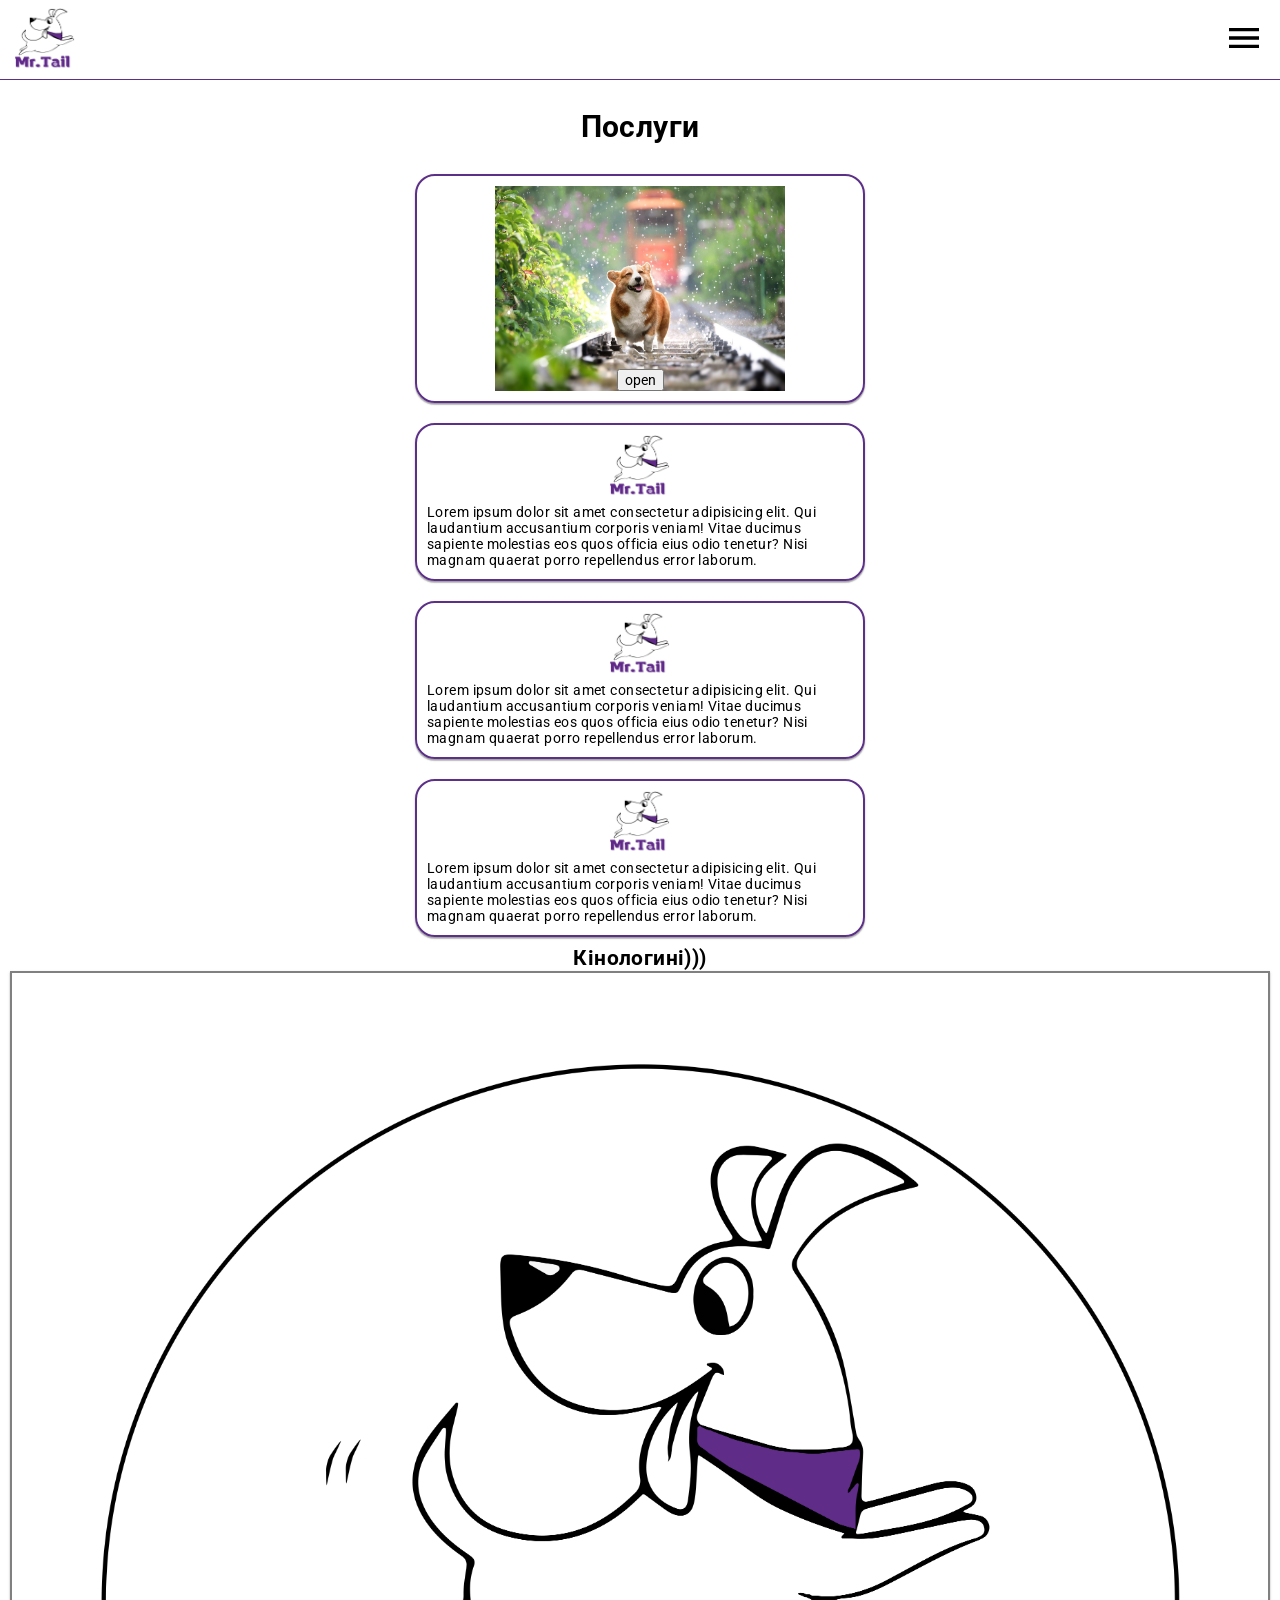
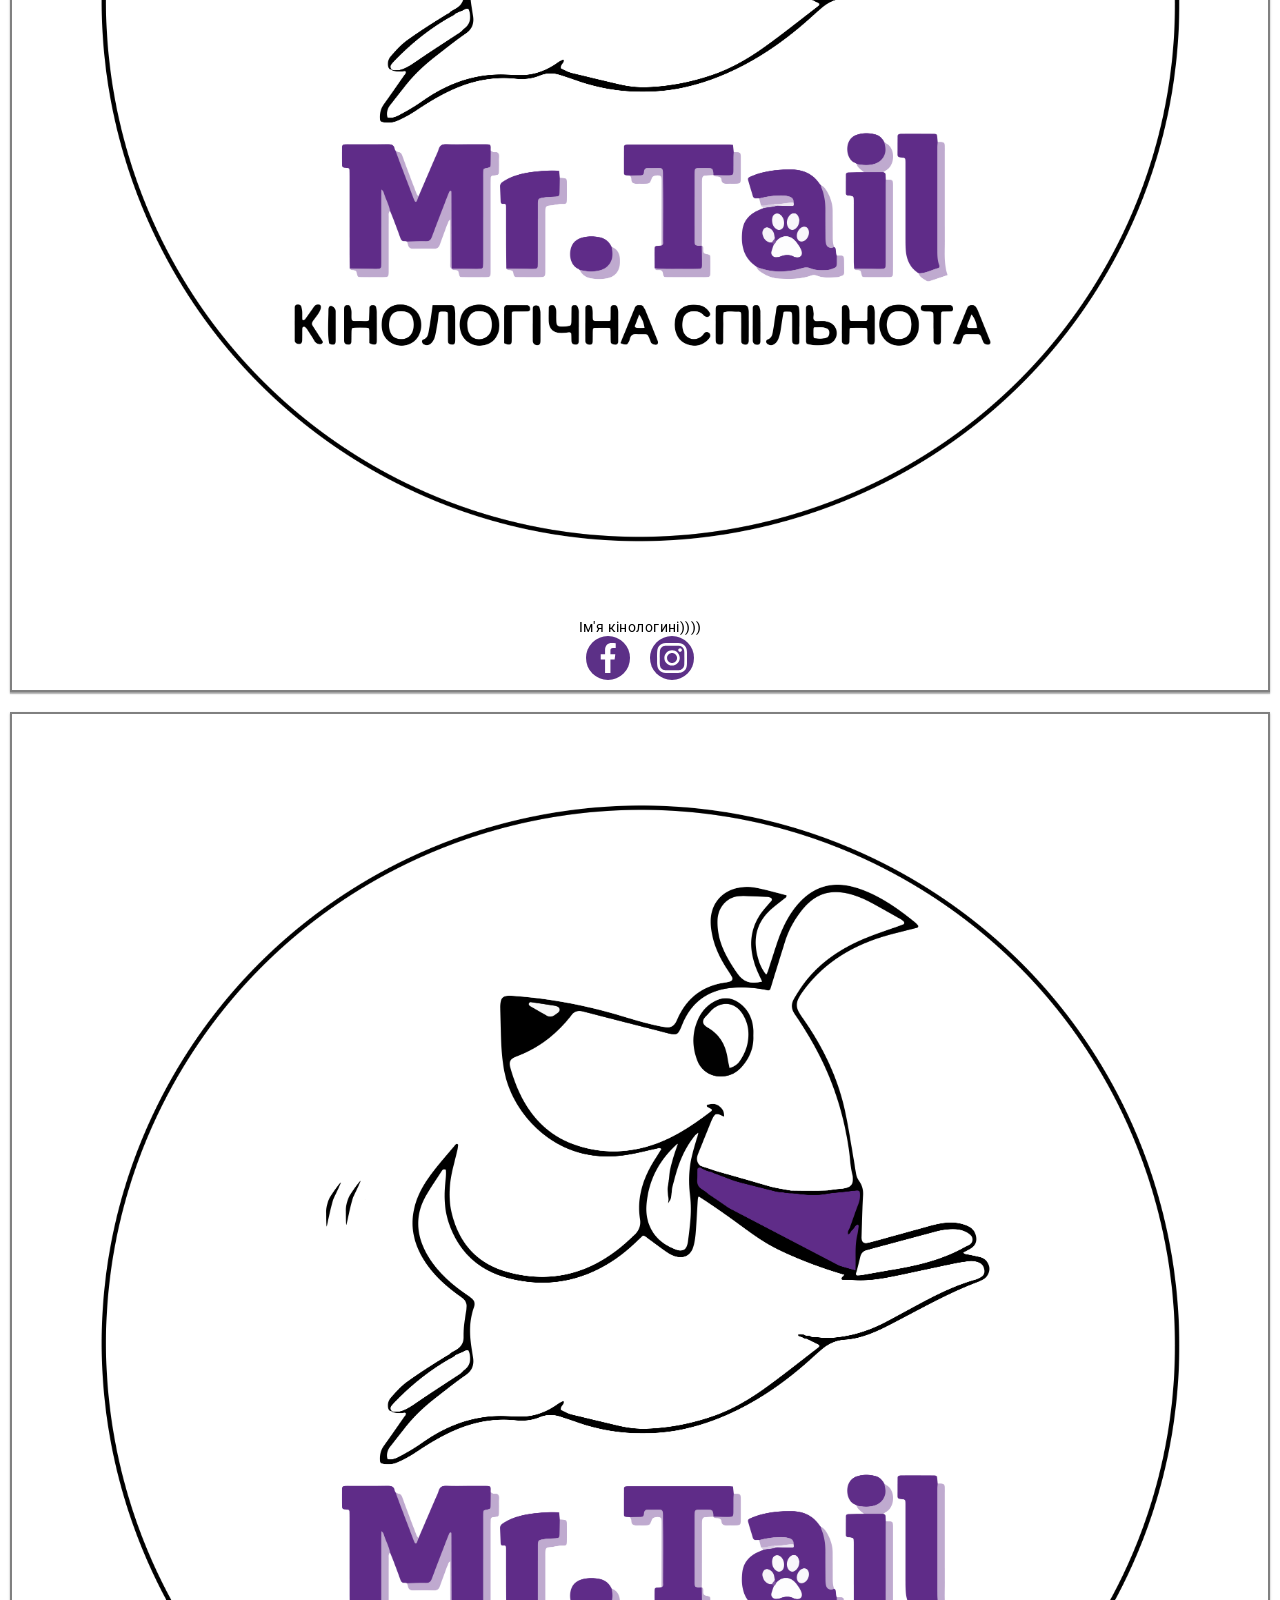
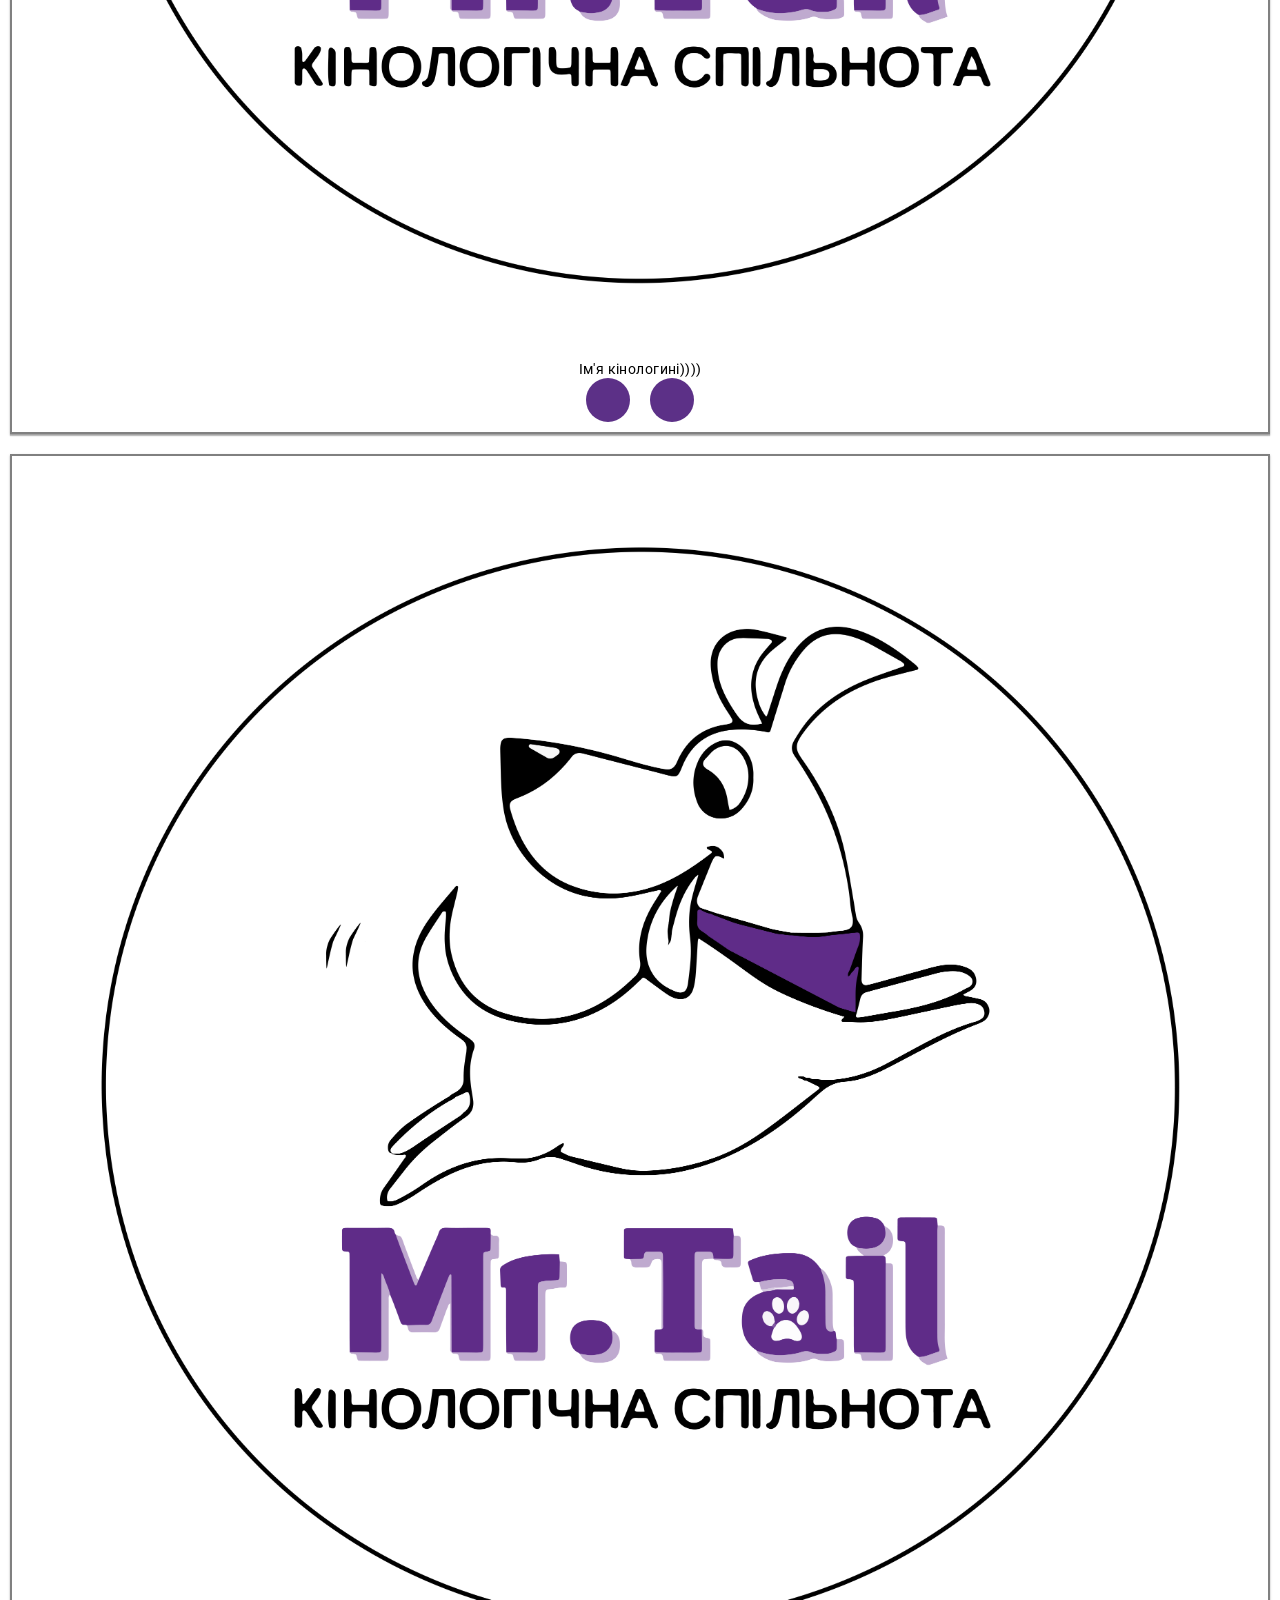
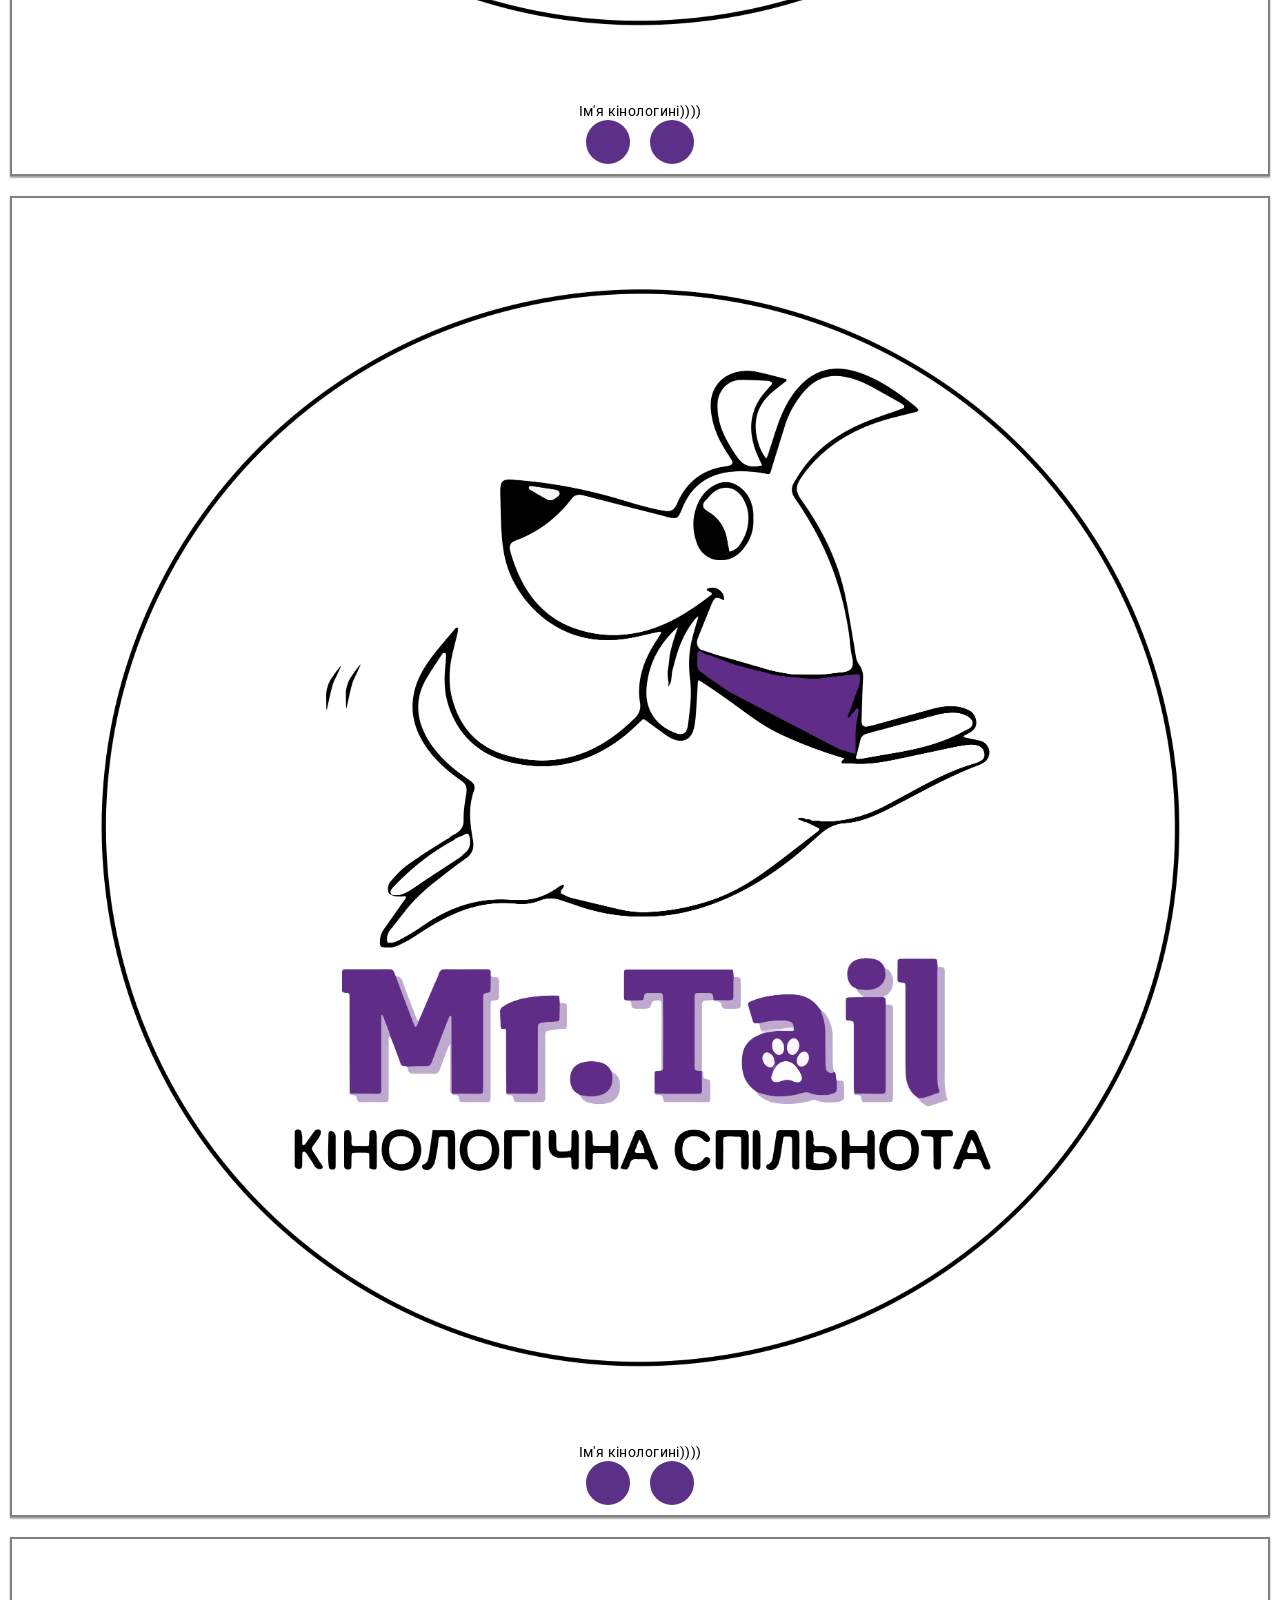
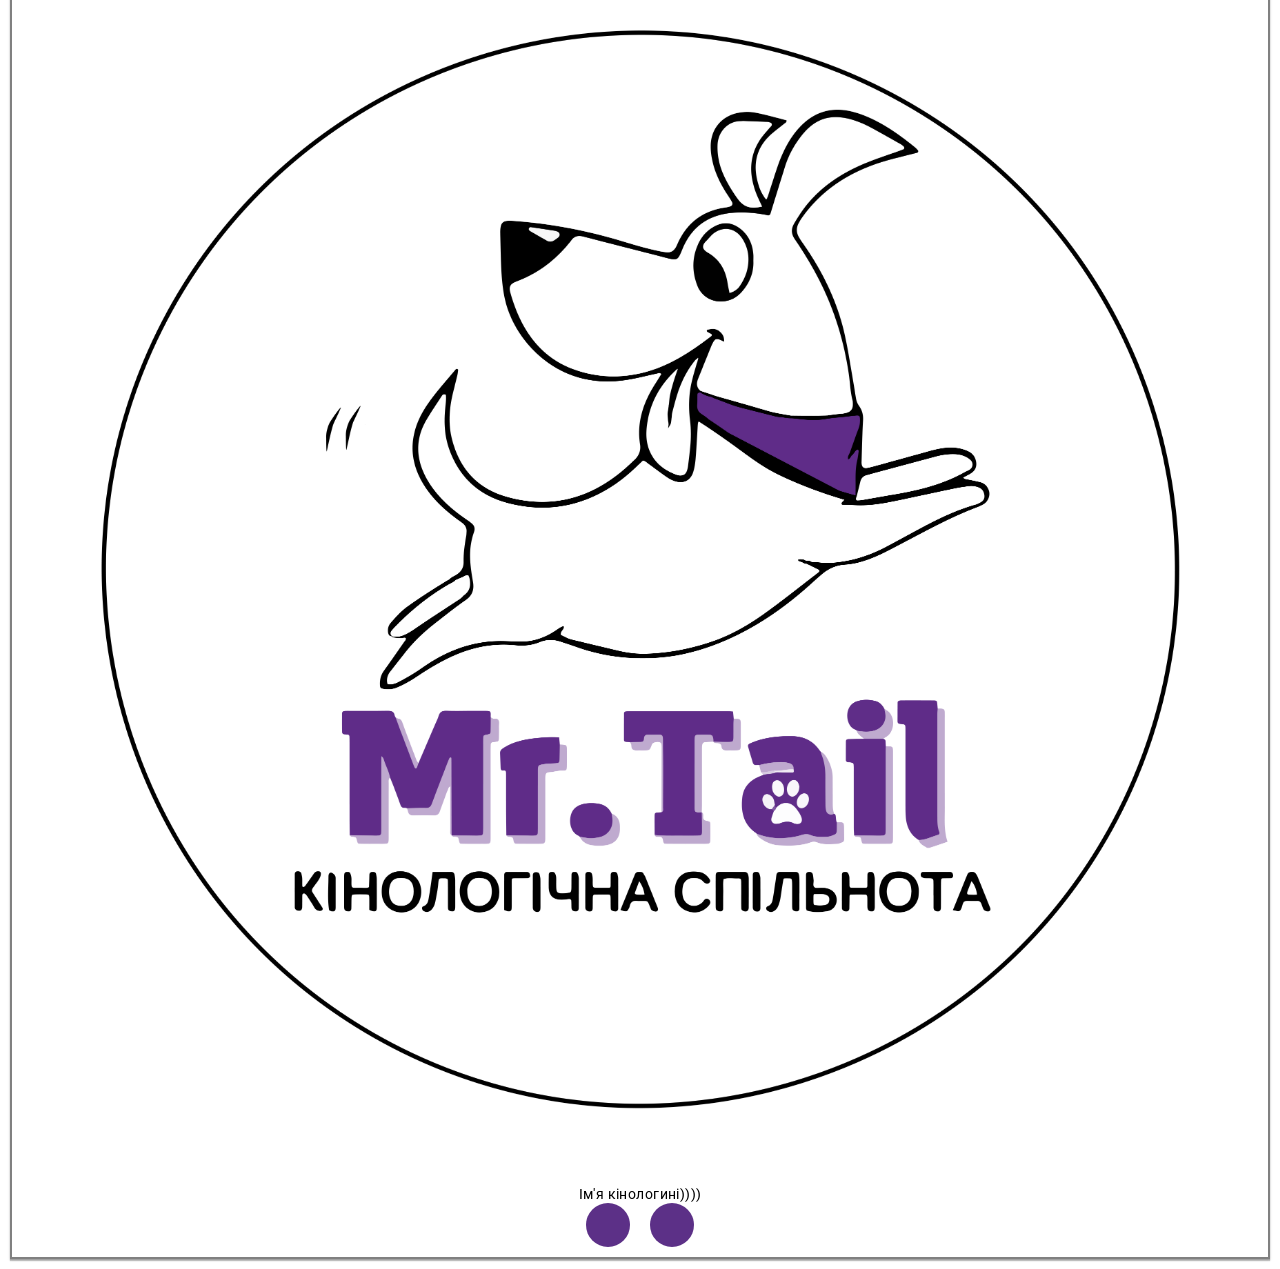
==== commit e2bed1ad: "ascac" ====
--- a/index.html
+++ b/index.html
@@ -109,6 +109,23 @@
         <section class="services container">
             <h2 class="services-title" id="services">Послуги</h2>
             <ul class="services-list list">
+                <li class="services-item-test">
+                    <img
+                        src="./images/services/corgi-gad76081e2_1920.jpg"
+                        alt=""
+                        class="services-img-test"
+                    />
+                    <button class="services-btn-open js-open-services">open</button>
+                    <div class="services-info js-services-container">
+                        <p>
+                            Lorem ipsum dolor sit amet consectetur adipisicing elit. Qui laudantium
+                            accusantium corporis veniam! Vitae ducimus sapiente molestias eos quos
+                            officia eius odio tenetur? Nisi magnam quaerat porro repellendus error
+                            laborum.
+                        </p>
+                        <button class="js-close-services">close</button>
+                    </div>
+                </li>
                 <li class="services-item">
                     <img src="./images/logo/logo-dog.png" alt="" class="services-img" />
                     <p>
@@ -136,15 +153,6 @@
                         laborum.
                     </p>
                 </li>
-                <li class="services-item">
-                    <img src="./images/logo/logo-dog.png" alt="" class="services-img" />
-                    <p>
-                        Lorem ipsum dolor sit amet consectetur adipisicing elit. Qui laudantium
-                        accusantium corporis veniam! Vitae ducimus sapiente molestias eos quos
-                        officia eius odio tenetur? Nisi magnam quaerat porro repellendus error
-                        laborum.
-                    </p>
-                </li>
             </ul>
         </section>
         <section class="team">
@@ -220,7 +228,8 @@
                 </li>
             </ul>
         </section>
-        <script src="./js/mobile-menu.js"></script>
+        <script src="./js/mobile-menu.js" type="module"></script>
+        <script src="./js/mobile-menu-services.js" type="module"></script>
     </body>
 </html>
 <!-- <nav class="header__nav">
--- a/css/main.min.css
+++ b/css/main.min.css
@@ -1 +1 @@
-.is-hidden{position:absolute;white-space:nowrap;width:1px;height:1px;overflow:hidden;border:0;padding:0;clip:rect(0 0 0 0);-webkit-clip-path:inset(50%);clip-path:inset(50%);margin:-1px}body{font-size:14px;font-family:"Roboto",sans-serif;color:var(--primary-text-color-black);background-color:var(--primary-background-color-black);line-height:1.14;letter-spacing:.03em}img{width:100%;max-width:100%;height:auto}.link{text-decoration:none}.list{list-style-type:none}html{-webkit-box-sizing:border-box;box-sizing:border-box}*,*::after,*::before{-webkit-box-sizing:border-box;box-sizing:border-box}h1,h2,h3,h4,ul,p,b,input,textarea{margin:0;margin-top:0;padding:0}.container{padding-left:15px;padding-right:15px;margin:0 auto;width:100%;max-width:100%;width:480px}.section{padding-top:60px;padding-bottom:60px}.header-mobile-menu{position:absolute;display:-webkit-box;display:-ms-flexbox;display:flex;-webkit-box-orient:vertical;-webkit-box-direction:normal;-ms-flex-direction:column;flex-direction:column;-ms-flex-pack:distribute;justify-content:space-around;top:0;right:0;width:100vw;height:100vh;background-color:#fff;padding:60px 40px 10px 40px;-webkit-transform:translateY(-101%);transform:translateY(-101%);-webkit-transition:-webkit-transform 250ms cubic-bezier(0.4, 0, 0.2, 1);transition:-webkit-transform 250ms cubic-bezier(0.4, 0, 0.2, 1);transition:transform 250ms cubic-bezier(0.4, 0, 0.2, 1);transition:transform 250ms cubic-bezier(0.4, 0, 0.2, 1), -webkit-transform 250ms cubic-bezier(0.4, 0, 0.2, 1)}.header-mobile-menu.is-open{display:-webkit-box;display:-ms-flexbox;display:flex;-webkit-transform:translateY(0);transform:translateY(0)}.header-mobile-menu-close{position:absolute;right:20px;top:20px}.header-mobile-menu-open:hover,.header-mobile-menu-open:focus,.header-mobile-menu-close:hover,.header-mobile-menu-close:focus{fill:#5c3087}.header-mobile-menu-nav{display:-webkit-box;display:-ms-flexbox;display:flex;-webkit-box-orient:vertical;-webkit-box-direction:normal;-ms-flex-direction:column;flex-direction:column;-webkit-box-align:center;-ms-flex-align:center;align-items:center}.mobile-menu-nav-list{font-weight:300;font-size:18px}.mobile-menu-nav-item{display:-webkit-box;display:-ms-flexbox;display:flex;-webkit-box-pack:center;-ms-flex-pack:center;justify-content:center;margin-bottom:20px}.mobile-menu-nav-item:last-child{margin-bottom:0}.mobile-menu-nav-link{font-size:30px;font-weight:700;color:#010101}.mobile-menu-nav-link:hover,.mobile-menu-nav-link:focus{color:#5c3087}.wraper-contact-and-soc{display:-webkit-box;display:-ms-flexbox;display:flex;-webkit-box-orient:vertical;-webkit-box-direction:normal;-ms-flex-direction:column;flex-direction:column;-webkit-box-pack:justify;-ms-flex-pack:justify;justify-content:space-between;padding-top:60px}.header-mobile-menu-contact-list{display:-webkit-box;display:-ms-flexbox;display:flex;-webkit-box-orient:vertical;-webkit-box-direction:normal;-ms-flex-direction:column;flex-direction:column}.mobile-menu-contact-item{display:-webkit-box;display:-ms-flexbox;display:flex;-webkit-box-pack:center;-ms-flex-pack:center;justify-content:center}.mobile-menu-contact-tel{margin-bottom:30px}.mobile-menu-contact-tel,.mobile-menu-contact-mail{font-size:16px;font-weight:300;color:gray}.mobile-menu-contact-tel:hover,.mobile-menu-contact-tel:focus,.mobile-menu-contact-mail:hover,.mobile-menu-contact-mail:focus{color:#5c3087}.header-mobile-menu-soc-list{display:-webkit-box;display:-ms-flexbox;display:flex;-webkit-box-pack:center;-ms-flex-pack:center;justify-content:center;gap:20px;padding-top:30px}.mobile-menu-soc-item-link{font-size:16px;font-weight:300;color:gray}.mobile-menu-soc-item-link:hover,.mobile-menu-soc-item-link:focus{color:#5c3087}.header-block{position:relative;display:-webkit-box;display:-ms-flexbox;display:flex;-webkit-box-orient:horizontal;-webkit-box-direction:normal;-ms-flex-direction:row;flex-direction:row;width:100%;height:80px;-webkit-box-pack:justify;-ms-flex-pack:justify;justify-content:space-between;-webkit-box-align:center;-ms-flex-align:center;align-items:center;border-bottom:solid 1px #5d3085;margin-bottom:30px}.header-logo-img{width:60px;height:60px}.header-mobile-menu-open,.header-mobile-menu-close{border:0;background:rgba(0,0,0,0);cursor:pointer}.services{display:-webkit-box;display:-ms-flexbox;display:flex;-webkit-box-orient:vertical;-webkit-box-direction:normal;-ms-flex-direction:column;flex-direction:column;-webkit-box-align:center;-ms-flex-align:center;align-items:center}.services-title{font-size:30px;font-weight:700;margin-bottom:30px}.services-item{display:-webkit-box;display:-ms-flexbox;display:flex;-webkit-box-align:center;-ms-flex-align:center;align-items:center;-webkit-box-orient:vertical;-webkit-box-direction:normal;-ms-flex-direction:column;flex-direction:column;padding:10px;border:solid 2px #5c3087;border-radius:20px;margin-bottom:20px;-webkit-box-shadow:0px 1px 3px rgba(0,0,0,.12),0px 1px 1px rgba(0,0,0,.14),0px 2px 1px rgba(0,0,0,.2);box-shadow:0px 1px 3px rgba(0,0,0,.12),0px 1px 1px rgba(0,0,0,.14),0px 2px 1px rgba(0,0,0,.2)}.services-item:last-child{margin-bottom:0}.services-img{width:60px;height:60px;margin-bottom:10px}.team{display:-webkit-box;display:-ms-flexbox;display:flex;-webkit-box-orient:vertical;-webkit-box-direction:normal;-ms-flex-direction:column;flex-direction:column;-webkit-box-align:center;-ms-flex-align:center;align-items:center;padding:10px}.team-list{display:-webkit-box;display:-ms-flexbox;display:flex;-webkit-box-orient:vertical;-webkit-box-direction:normal;-ms-flex-direction:column;flex-direction:column}.team-item{display:-webkit-box;display:-ms-flexbox;display:flex;-webkit-box-orient:vertical;-webkit-box-direction:normal;-ms-flex-direction:column;flex-direction:column;-webkit-box-align:center;-ms-flex-align:center;align-items:center;border:solid 2px gray;-webkit-box-shadow:0px 1px 3px rgba(0,0,0,.12),0px 1px 1px rgba(0,0,0,.14),0px 2px 1px rgba(0,0,0,.2);box-shadow:0px 1px 3px rgba(0,0,0,.12),0px 1px 1px rgba(0,0,0,.14),0px 2px 1px rgba(0,0,0,.2);margin-bottom:20px;padding:10px}.team-item:last-child{margin-bottom:0}.team-soc-list{display:-webkit-box;display:-ms-flexbox;display:flex;-webkit-box-orient:horizontal;-webkit-box-direction:normal;-ms-flex-direction:row;flex-direction:row;width:100%;-webkit-box-pack:center;-ms-flex-pack:center;justify-content:center;gap:20px}.team-link{display:-webkit-box;display:-ms-flexbox;display:flex;-webkit-box-align:center;-ms-flex-align:center;align-items:center;-webkit-box-pack:center;-ms-flex-pack:center;justify-content:center;width:44px;height:44px;background-color:#5c3087;border-radius:50%;fill:#fff}/*# sourceMappingURL=main.min.css.map */+.is-hidden{position:absolute;white-space:nowrap;width:1px;height:1px;overflow:hidden;border:0;padding:0;clip:rect(0 0 0 0);-webkit-clip-path:inset(50%);clip-path:inset(50%);margin:-1px}body{font-size:14px;font-family:"Roboto",sans-serif;color:var(--primary-text-color-black);background-color:var(--primary-background-color-black);line-height:1.14;letter-spacing:.03em}img{width:100%;max-width:100%;height:auto}.link{text-decoration:none}.list{list-style-type:none}html{-webkit-box-sizing:border-box;box-sizing:border-box}*,*::after,*::before{-webkit-box-sizing:border-box;box-sizing:border-box}h1,h2,h3,h4,ul,p,b,input,textarea{margin:0;margin-top:0;padding:0}.container{padding-left:15px;padding-right:15px;margin:0 auto;width:100%;max-width:100%;width:480px}.section{padding-top:60px;padding-bottom:60px}.header-mobile-menu{position:absolute;display:-webkit-box;display:-ms-flexbox;display:flex;-webkit-box-orient:vertical;-webkit-box-direction:normal;-ms-flex-direction:column;flex-direction:column;-ms-flex-pack:distribute;justify-content:space-around;top:0;right:0;width:100vw;height:100vh;background-color:#fff;padding:60px 40px 10px 40px;-webkit-transform:translateY(-101%);transform:translateY(-101%);-webkit-transition:-webkit-transform 250ms cubic-bezier(0.4, 0, 0.2, 1);transition:-webkit-transform 250ms cubic-bezier(0.4, 0, 0.2, 1);transition:transform 250ms cubic-bezier(0.4, 0, 0.2, 1);transition:transform 250ms cubic-bezier(0.4, 0, 0.2, 1), -webkit-transform 250ms cubic-bezier(0.4, 0, 0.2, 1)}.header-mobile-menu.is-open{display:-webkit-box;display:-ms-flexbox;display:flex;-webkit-transform:translateY(0);transform:translateY(0)}.header-mobile-menu-close{position:absolute;right:20px;top:20px}.header-mobile-menu-open:hover,.header-mobile-menu-open:focus,.header-mobile-menu-close:hover,.header-mobile-menu-close:focus{fill:#5c3087}.header-mobile-menu-nav{display:-webkit-box;display:-ms-flexbox;display:flex;-webkit-box-orient:vertical;-webkit-box-direction:normal;-ms-flex-direction:column;flex-direction:column;-webkit-box-align:center;-ms-flex-align:center;align-items:center}.mobile-menu-nav-list{font-weight:300;font-size:18px}.mobile-menu-nav-item{display:-webkit-box;display:-ms-flexbox;display:flex;-webkit-box-pack:center;-ms-flex-pack:center;justify-content:center;margin-bottom:20px}.mobile-menu-nav-item:last-child{margin-bottom:0}.mobile-menu-nav-link{font-size:30px;font-weight:700;color:#010101}.mobile-menu-nav-link:hover,.mobile-menu-nav-link:focus{color:#5c3087}.wraper-contact-and-soc{display:-webkit-box;display:-ms-flexbox;display:flex;-webkit-box-orient:vertical;-webkit-box-direction:normal;-ms-flex-direction:column;flex-direction:column;-webkit-box-pack:justify;-ms-flex-pack:justify;justify-content:space-between;padding-top:60px}.header-mobile-menu-contact-list{display:-webkit-box;display:-ms-flexbox;display:flex;-webkit-box-orient:vertical;-webkit-box-direction:normal;-ms-flex-direction:column;flex-direction:column}.mobile-menu-contact-item{display:-webkit-box;display:-ms-flexbox;display:flex;-webkit-box-pack:center;-ms-flex-pack:center;justify-content:center}.mobile-menu-contact-tel{margin-bottom:30px}.mobile-menu-contact-tel,.mobile-menu-contact-mail{font-size:16px;font-weight:300;color:gray}.mobile-menu-contact-tel:hover,.mobile-menu-contact-tel:focus,.mobile-menu-contact-mail:hover,.mobile-menu-contact-mail:focus{color:#5c3087}.header-mobile-menu-soc-list{display:-webkit-box;display:-ms-flexbox;display:flex;-webkit-box-pack:center;-ms-flex-pack:center;justify-content:center;gap:20px;padding-top:30px}.mobile-menu-soc-item-link{font-size:16px;font-weight:300;color:gray}.mobile-menu-soc-item-link:hover,.mobile-menu-soc-item-link:focus{color:#5c3087}.header-block{position:relative;display:-webkit-box;display:-ms-flexbox;display:flex;-webkit-box-orient:horizontal;-webkit-box-direction:normal;-ms-flex-direction:row;flex-direction:row;width:100%;height:80px;-webkit-box-pack:justify;-ms-flex-pack:justify;justify-content:space-between;-webkit-box-align:center;-ms-flex-align:center;align-items:center;border-bottom:solid 1px #5d3085;margin-bottom:30px}.header-logo-img{width:60px;height:60px}.header-mobile-menu-open,.header-mobile-menu-close{border:0;background:rgba(0,0,0,0);cursor:pointer}.services{display:-webkit-box;display:-ms-flexbox;display:flex;-webkit-box-orient:vertical;-webkit-box-direction:normal;-ms-flex-direction:column;flex-direction:column;-webkit-box-align:center;-ms-flex-align:center;align-items:center}.services-title{font-size:30px;font-weight:700;margin-bottom:30px}.services-item{display:-webkit-box;display:-ms-flexbox;display:flex;-webkit-box-align:center;-ms-flex-align:center;align-items:center;-webkit-box-orient:vertical;-webkit-box-direction:normal;-ms-flex-direction:column;flex-direction:column;padding:10px;border:solid 2px #5c3087;border-radius:20px;margin-bottom:20px;-webkit-box-shadow:0px 1px 3px rgba(0,0,0,.12),0px 1px 1px rgba(0,0,0,.14),0px 2px 1px rgba(0,0,0,.2);box-shadow:0px 1px 3px rgba(0,0,0,.12),0px 1px 1px rgba(0,0,0,.14),0px 2px 1px rgba(0,0,0,.2)}.services-item:last-child{margin-bottom:0}.services-img{width:60px;height:60px;margin-bottom:10px}.services-item-test{position:relative;display:-webkit-box;display:-ms-flexbox;display:flex;-webkit-box-align:center;-ms-flex-align:center;align-items:center;-webkit-box-orient:vertical;-webkit-box-direction:normal;-ms-flex-direction:column;flex-direction:column;padding:10px;border:solid 2px #5c3087;border-radius:20px;margin-bottom:20px;-webkit-box-shadow:0px 1px 3px rgba(0,0,0,.12),0px 1px 1px rgba(0,0,0,.14),0px 2px 1px rgba(0,0,0,.2);box-shadow:0px 1px 3px rgba(0,0,0,.12),0px 1px 1px rgba(0,0,0,.14),0px 2px 1px rgba(0,0,0,.2)}.services-img-test{width:290px;height:205px}.services-btn-open{position:absolute;bottom:10px}.services-info{position:absolute;display:-webkit-box;display:-ms-flexbox;display:flex;-webkit-box-orient:vertical;-webkit-box-direction:normal;-ms-flex-direction:column;flex-direction:column;-ms-flex-pack:distribute;justify-content:space-around;top:0;right:0;width:100%;height:100%;background-color:#fff;padding:60px 40px 10px 40px;-webkit-transition:opacity 1s ease;transition:opacity 1s ease;opacity:0;border-radius:20px}.services-info.is-open{display:-webkit-box;display:-ms-flexbox;display:flex;opacity:1}.team{display:-webkit-box;display:-ms-flexbox;display:flex;-webkit-box-orient:vertical;-webkit-box-direction:normal;-ms-flex-direction:column;flex-direction:column;-webkit-box-align:center;-ms-flex-align:center;align-items:center;padding:10px}.team-list{display:-webkit-box;display:-ms-flexbox;display:flex;-webkit-box-orient:vertical;-webkit-box-direction:normal;-ms-flex-direction:column;flex-direction:column}.team-item{display:-webkit-box;display:-ms-flexbox;display:flex;-webkit-box-orient:vertical;-webkit-box-direction:normal;-ms-flex-direction:column;flex-direction:column;-webkit-box-align:center;-ms-flex-align:center;align-items:center;border:solid 2px gray;-webkit-box-shadow:0px 1px 3px rgba(0,0,0,.12),0px 1px 1px rgba(0,0,0,.14),0px 2px 1px rgba(0,0,0,.2);box-shadow:0px 1px 3px rgba(0,0,0,.12),0px 1px 1px rgba(0,0,0,.14),0px 2px 1px rgba(0,0,0,.2);margin-bottom:20px;padding:10px}.team-item:last-child{margin-bottom:0}.team-soc-list{display:-webkit-box;display:-ms-flexbox;display:flex;-webkit-box-orient:horizontal;-webkit-box-direction:normal;-ms-flex-direction:row;flex-direction:row;width:100%;-webkit-box-pack:center;-ms-flex-pack:center;justify-content:center;gap:20px}.team-link{display:-webkit-box;display:-ms-flexbox;display:flex;-webkit-box-align:center;-ms-flex-align:center;align-items:center;-webkit-box-pack:center;-ms-flex-pack:center;justify-content:center;width:44px;height:44px;background-color:#5c3087;border-radius:50%;fill:#fff}/*# sourceMappingURL=main.min.css.map */
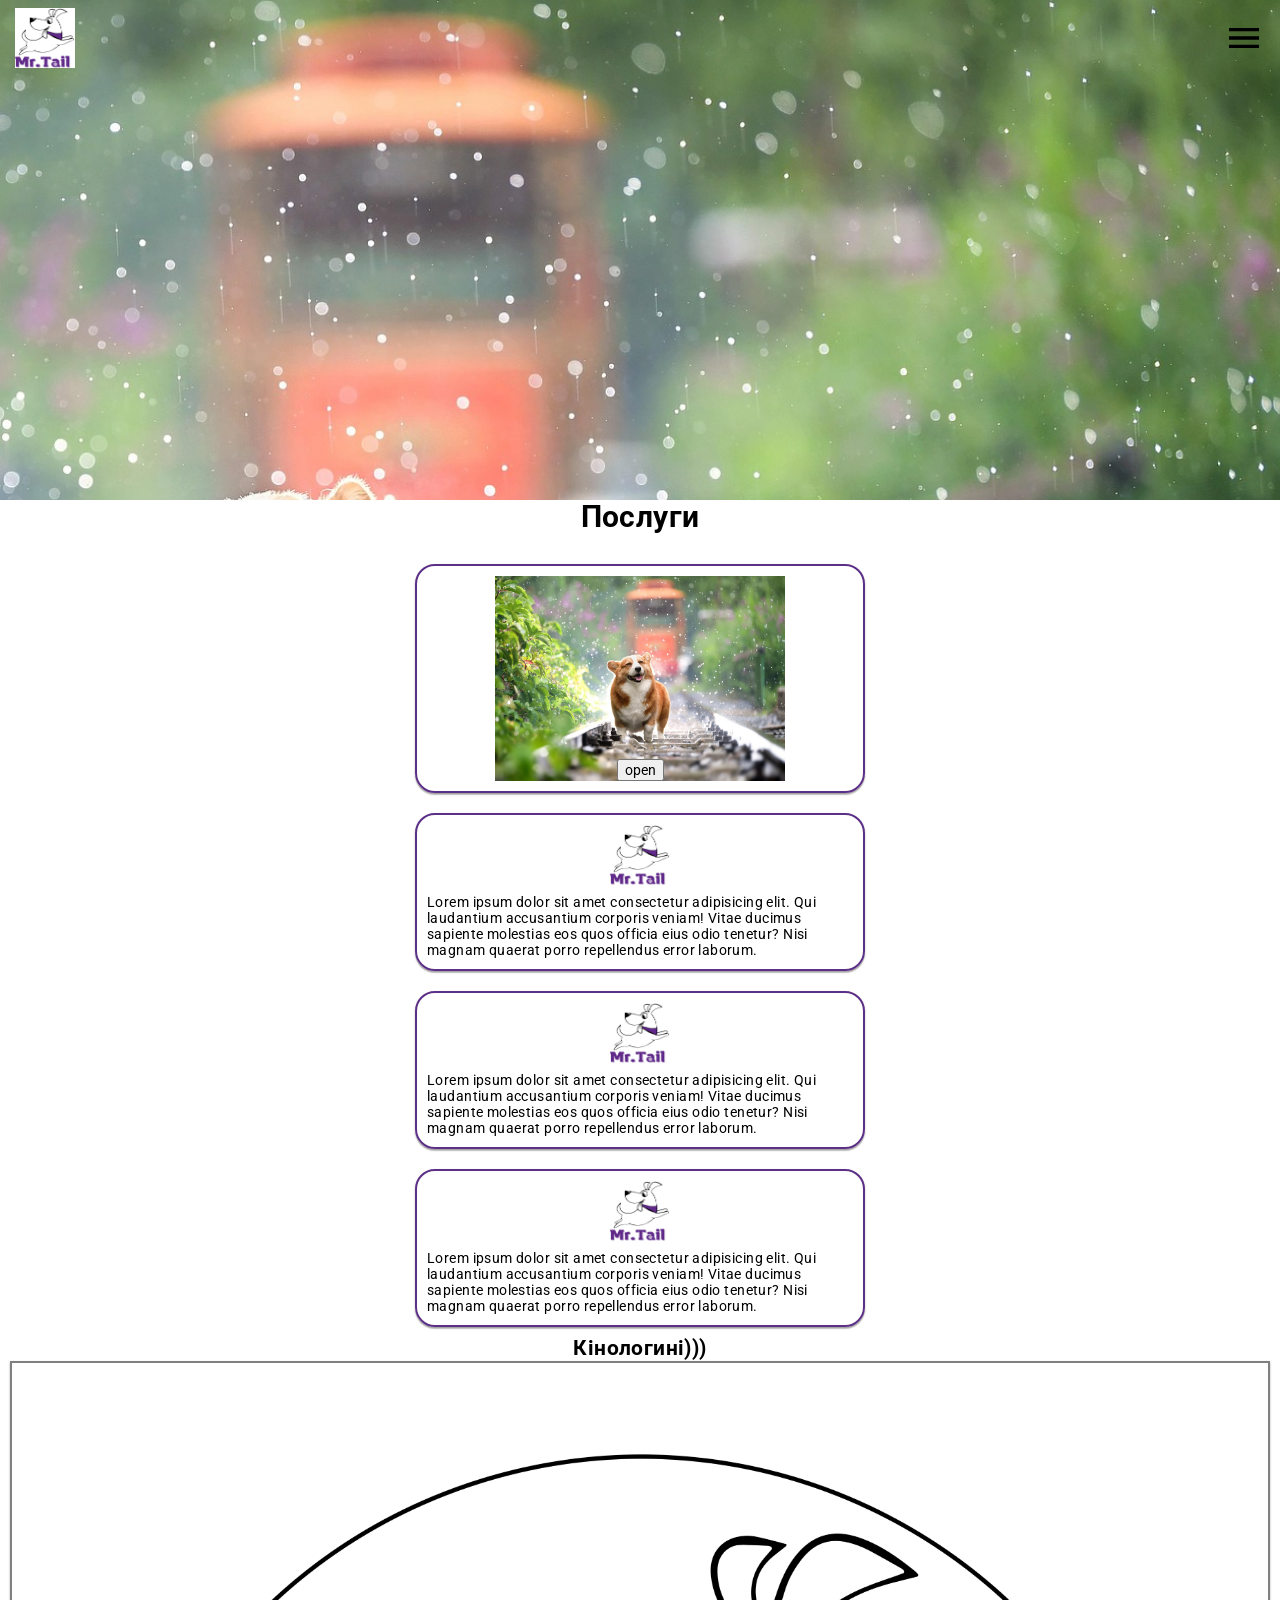
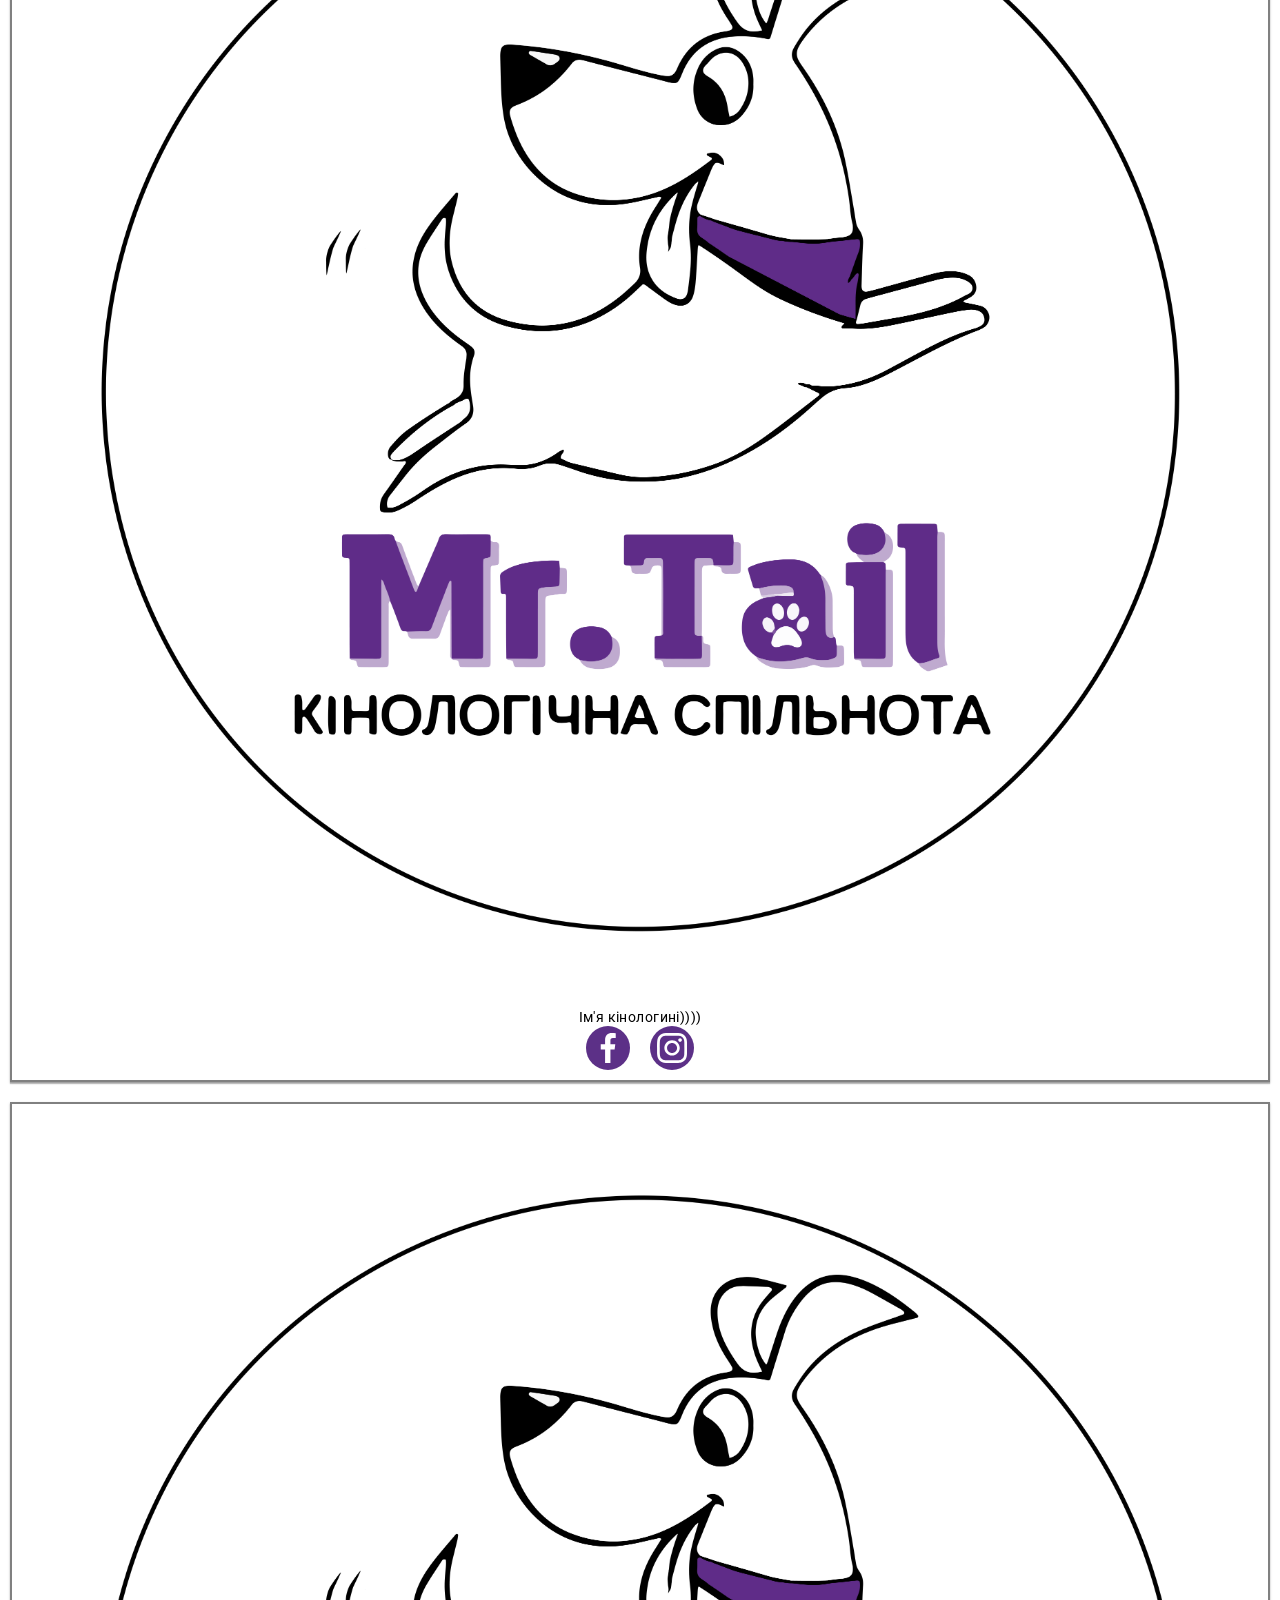
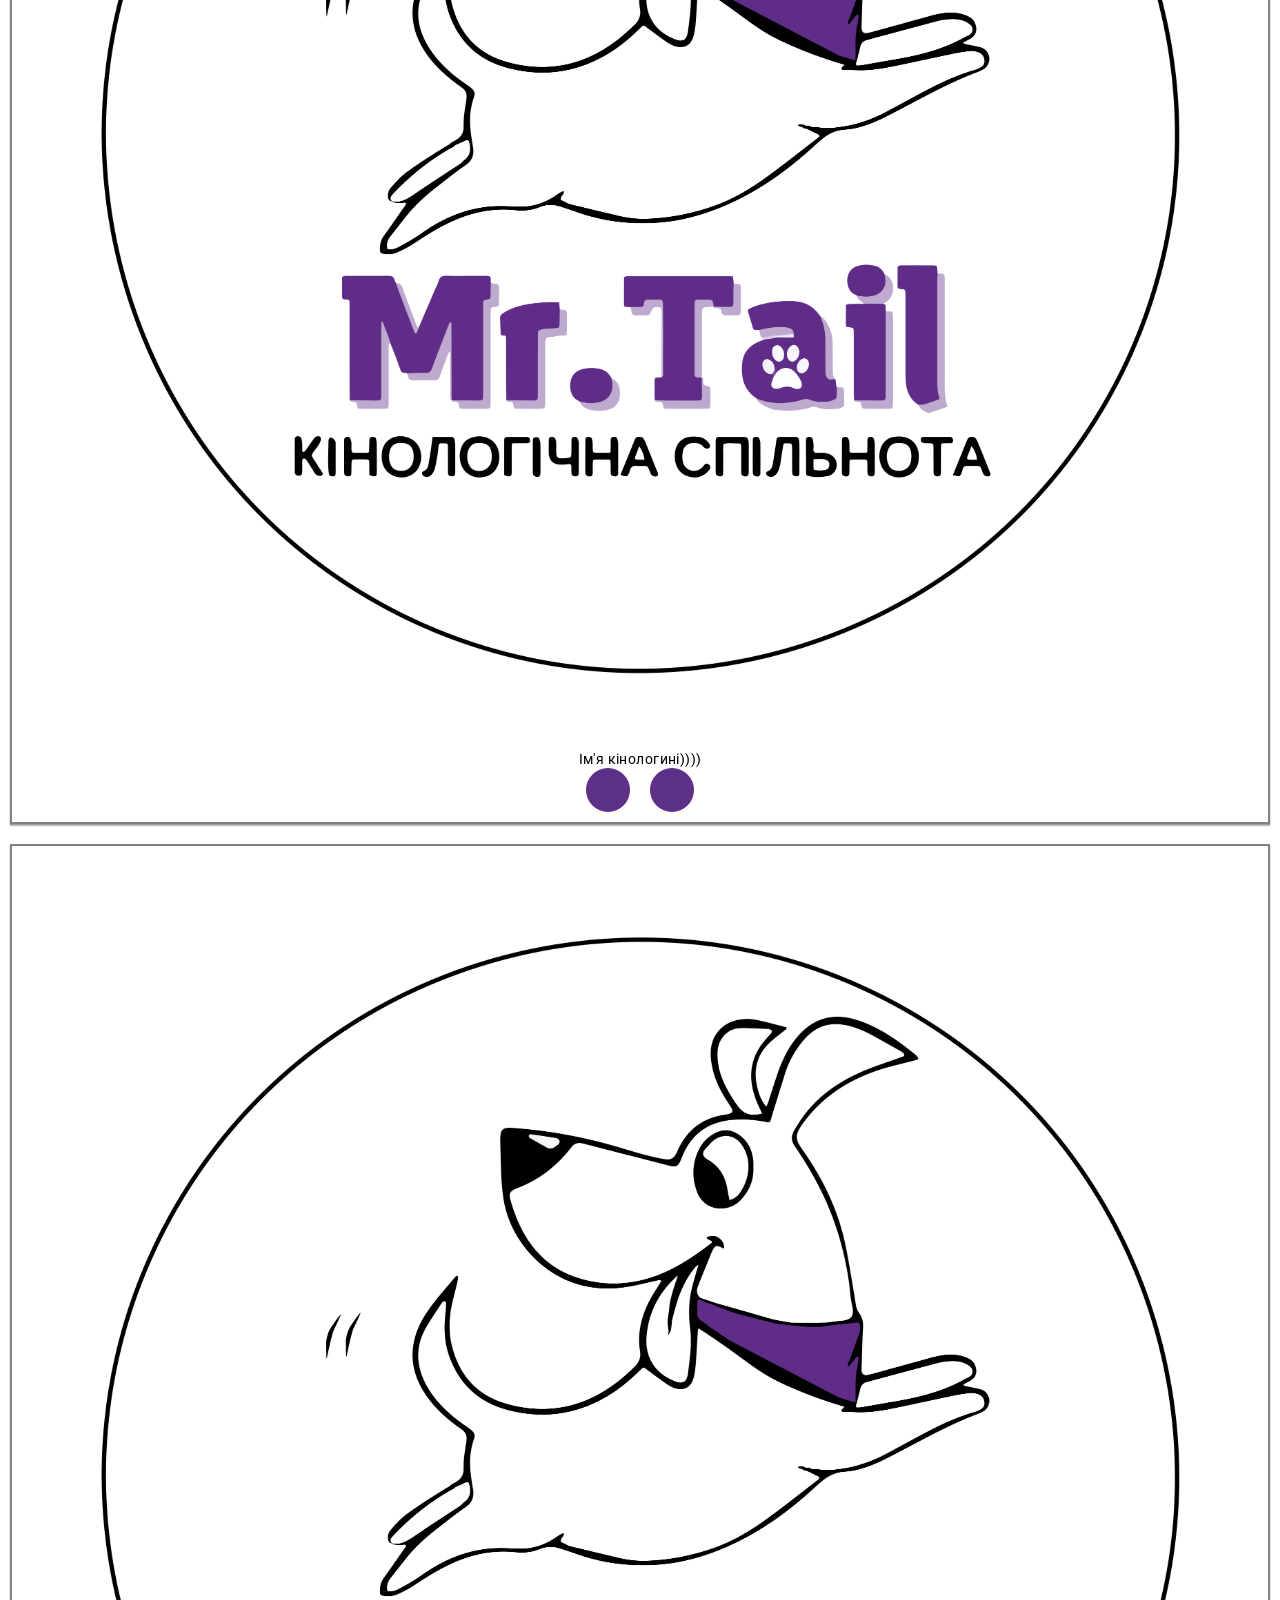
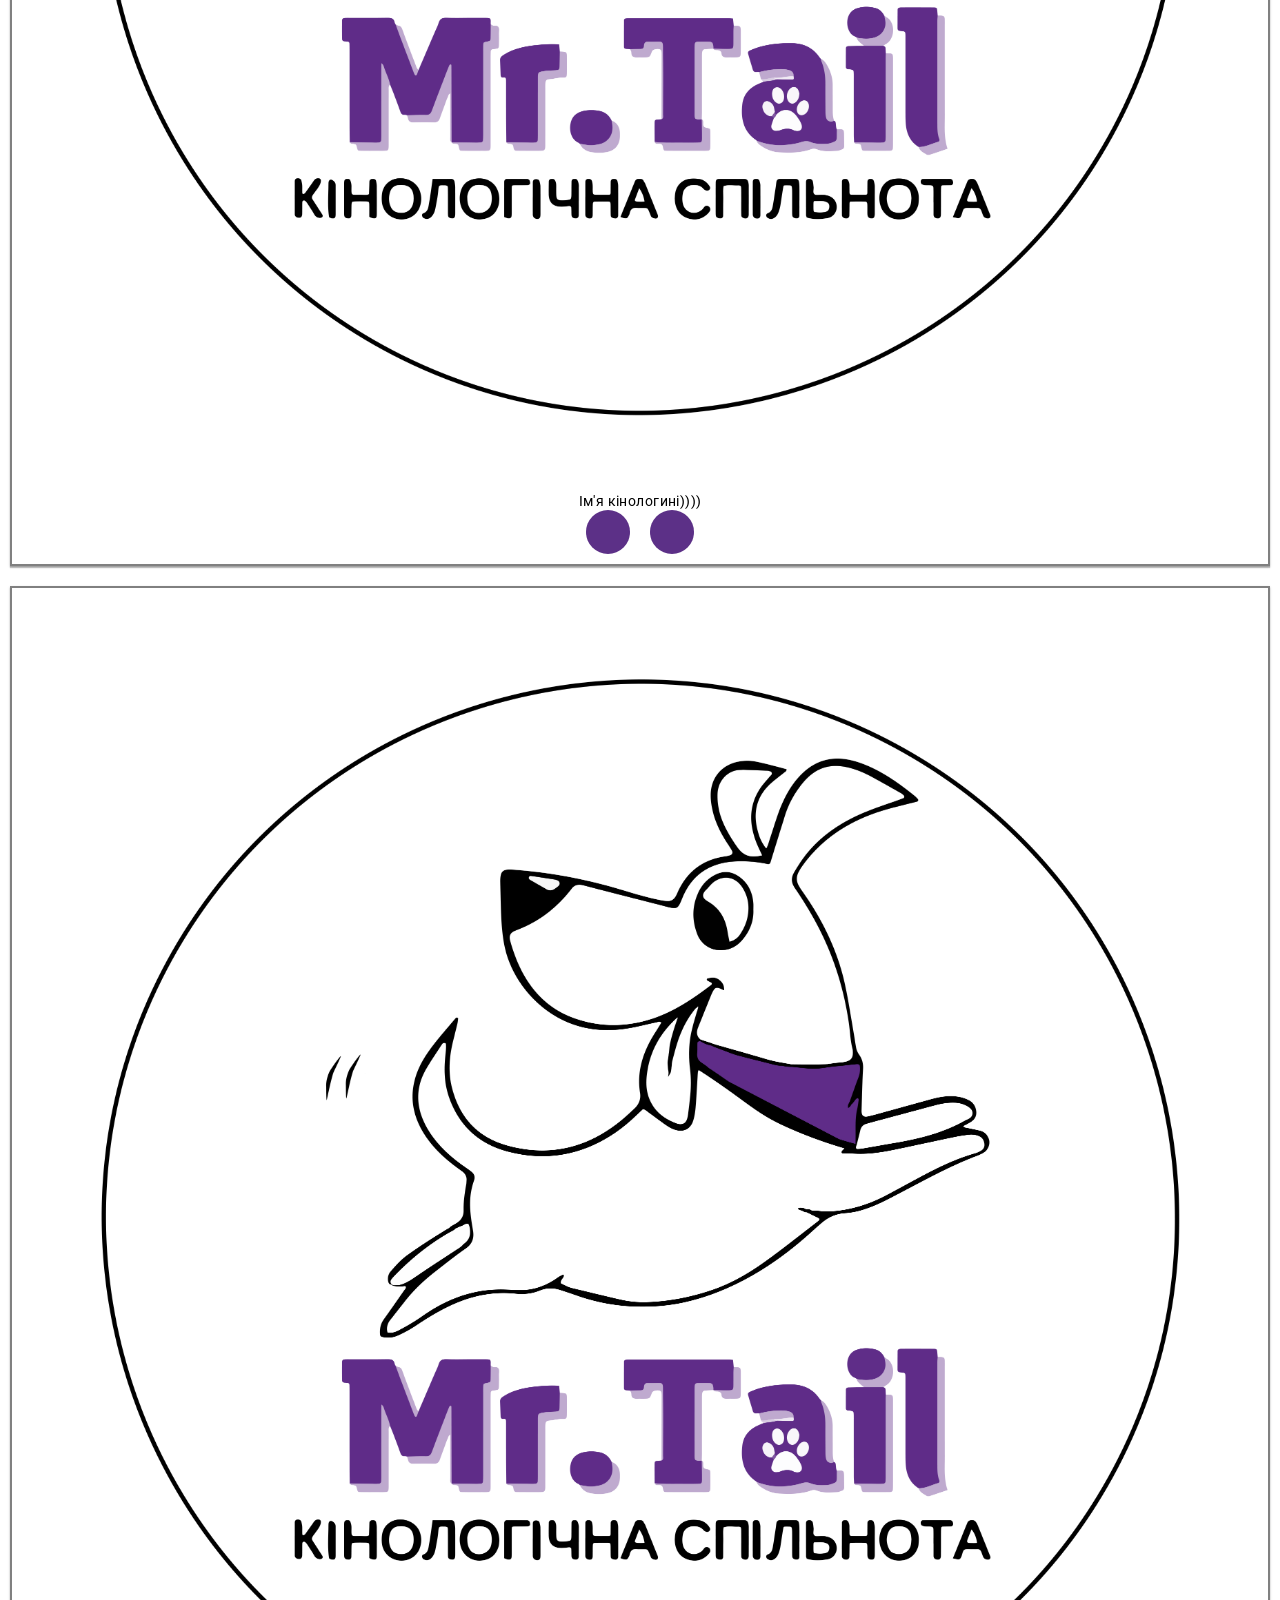
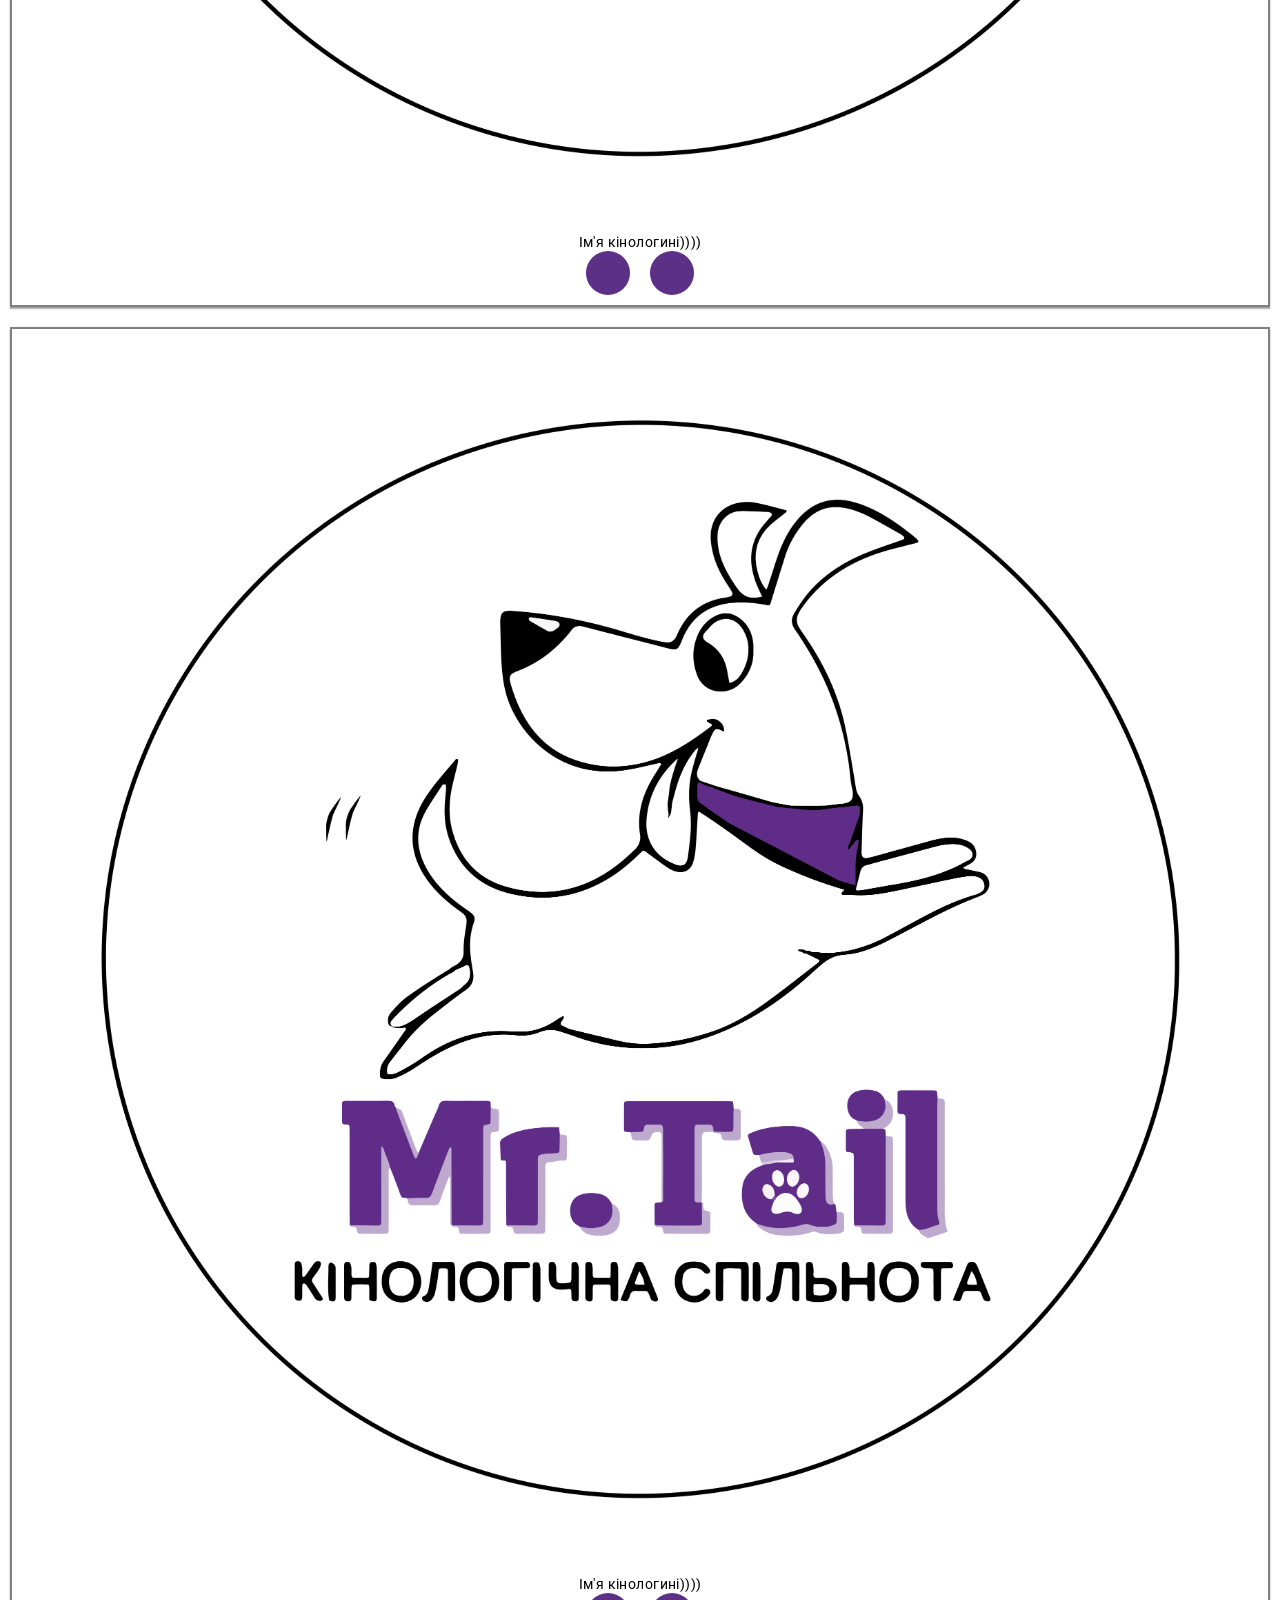
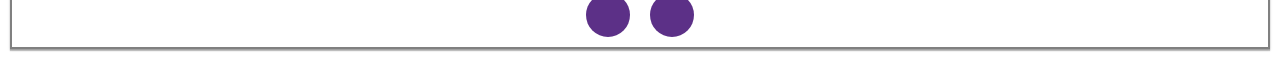
==== commit 98a8636a: "commit" ====
--- a/index.html
+++ b/index.html
@@ -105,6 +105,11 @@
                 </div>
             </div>
         </header>
+        <section class="hero">
+            <div class="hero-wraper">
+                <div class="hero-img"></div>
+            </div>
+        </section>
         <h1 class="is-hidden">Mr Tail</h1>
         <section class="services container">
             <h2 class="services-title" id="services">Послуги</h2>
--- a/css/main.min.css
+++ b/css/main.min.css
@@ -1 +1 @@
-.is-hidden{position:absolute;white-space:nowrap;width:1px;height:1px;overflow:hidden;border:0;padding:0;clip:rect(0 0 0 0);-webkit-clip-path:inset(50%);clip-path:inset(50%);margin:-1px}body{font-size:14px;font-family:"Roboto",sans-serif;color:var(--primary-text-color-black);background-color:var(--primary-background-color-black);line-height:1.14;letter-spacing:.03em}img{width:100%;max-width:100%;height:auto}.link{text-decoration:none}.list{list-style-type:none}html{-webkit-box-sizing:border-box;box-sizing:border-box}*,*::after,*::before{-webkit-box-sizing:border-box;box-sizing:border-box}h1,h2,h3,h4,ul,p,b,input,textarea{margin:0;margin-top:0;padding:0}.container{padding-left:15px;padding-right:15px;margin:0 auto;width:100%;max-width:100%;width:480px}.section{padding-top:60px;padding-bottom:60px}.header-mobile-menu{position:absolute;display:-webkit-box;display:-ms-flexbox;display:flex;-webkit-box-orient:vertical;-webkit-box-direction:normal;-ms-flex-direction:column;flex-direction:column;-ms-flex-pack:distribute;justify-content:space-around;top:0;right:0;width:100vw;height:100vh;background-color:#fff;padding:60px 40px 10px 40px;-webkit-transform:translateY(-101%);transform:translateY(-101%);-webkit-transition:-webkit-transform 250ms cubic-bezier(0.4, 0, 0.2, 1);transition:-webkit-transform 250ms cubic-bezier(0.4, 0, 0.2, 1);transition:transform 250ms cubic-bezier(0.4, 0, 0.2, 1);transition:transform 250ms cubic-bezier(0.4, 0, 0.2, 1), -webkit-transform 250ms cubic-bezier(0.4, 0, 0.2, 1)}.header-mobile-menu.is-open{display:-webkit-box;display:-ms-flexbox;display:flex;-webkit-transform:translateY(0);transform:translateY(0)}.header-mobile-menu-close{position:absolute;right:20px;top:20px}.header-mobile-menu-open:hover,.header-mobile-menu-open:focus,.header-mobile-menu-close:hover,.header-mobile-menu-close:focus{fill:#5c3087}.header-mobile-menu-nav{display:-webkit-box;display:-ms-flexbox;display:flex;-webkit-box-orient:vertical;-webkit-box-direction:normal;-ms-flex-direction:column;flex-direction:column;-webkit-box-align:center;-ms-flex-align:center;align-items:center}.mobile-menu-nav-list{font-weight:300;font-size:18px}.mobile-menu-nav-item{display:-webkit-box;display:-ms-flexbox;display:flex;-webkit-box-pack:center;-ms-flex-pack:center;justify-content:center;margin-bottom:20px}.mobile-menu-nav-item:last-child{margin-bottom:0}.mobile-menu-nav-link{font-size:30px;font-weight:700;color:#010101}.mobile-menu-nav-link:hover,.mobile-menu-nav-link:focus{color:#5c3087}.wraper-contact-and-soc{display:-webkit-box;display:-ms-flexbox;display:flex;-webkit-box-orient:vertical;-webkit-box-direction:normal;-ms-flex-direction:column;flex-direction:column;-webkit-box-pack:justify;-ms-flex-pack:justify;justify-content:space-between;padding-top:60px}.header-mobile-menu-contact-list{display:-webkit-box;display:-ms-flexbox;display:flex;-webkit-box-orient:vertical;-webkit-box-direction:normal;-ms-flex-direction:column;flex-direction:column}.mobile-menu-contact-item{display:-webkit-box;display:-ms-flexbox;display:flex;-webkit-box-pack:center;-ms-flex-pack:center;justify-content:center}.mobile-menu-contact-tel{margin-bottom:30px}.mobile-menu-contact-tel,.mobile-menu-contact-mail{font-size:16px;font-weight:300;color:gray}.mobile-menu-contact-tel:hover,.mobile-menu-contact-tel:focus,.mobile-menu-contact-mail:hover,.mobile-menu-contact-mail:focus{color:#5c3087}.header-mobile-menu-soc-list{display:-webkit-box;display:-ms-flexbox;display:flex;-webkit-box-pack:center;-ms-flex-pack:center;justify-content:center;gap:20px;padding-top:30px}.mobile-menu-soc-item-link{font-size:16px;font-weight:300;color:gray}.mobile-menu-soc-item-link:hover,.mobile-menu-soc-item-link:focus{color:#5c3087}.header-block{position:relative;display:-webkit-box;display:-ms-flexbox;display:flex;-webkit-box-orient:horizontal;-webkit-box-direction:normal;-ms-flex-direction:row;flex-direction:row;width:100%;height:80px;-webkit-box-pack:justify;-ms-flex-pack:justify;justify-content:space-between;-webkit-box-align:center;-ms-flex-align:center;align-items:center;border-bottom:solid 1px #5d3085;margin-bottom:30px}.header-logo-img{width:60px;height:60px}.header-mobile-menu-open,.header-mobile-menu-close{border:0;background:rgba(0,0,0,0);cursor:pointer}.services{display:-webkit-box;display:-ms-flexbox;display:flex;-webkit-box-orient:vertical;-webkit-box-direction:normal;-ms-flex-direction:column;flex-direction:column;-webkit-box-align:center;-ms-flex-align:center;align-items:center}.services-title{font-size:30px;font-weight:700;margin-bottom:30px}.services-item{display:-webkit-box;display:-ms-flexbox;display:flex;-webkit-box-align:center;-ms-flex-align:center;align-items:center;-webkit-box-orient:vertical;-webkit-box-direction:normal;-ms-flex-direction:column;flex-direction:column;padding:10px;border:solid 2px #5c3087;border-radius:20px;margin-bottom:20px;-webkit-box-shadow:0px 1px 3px rgba(0,0,0,.12),0px 1px 1px rgba(0,0,0,.14),0px 2px 1px rgba(0,0,0,.2);box-shadow:0px 1px 3px rgba(0,0,0,.12),0px 1px 1px rgba(0,0,0,.14),0px 2px 1px rgba(0,0,0,.2)}.services-item:last-child{margin-bottom:0}.services-img{width:60px;height:60px;margin-bottom:10px}.services-item-test{position:relative;display:-webkit-box;display:-ms-flexbox;display:flex;-webkit-box-align:center;-ms-flex-align:center;align-items:center;-webkit-box-orient:vertical;-webkit-box-direction:normal;-ms-flex-direction:column;flex-direction:column;padding:10px;border:solid 2px #5c3087;border-radius:20px;margin-bottom:20px;-webkit-box-shadow:0px 1px 3px rgba(0,0,0,.12),0px 1px 1px rgba(0,0,0,.14),0px 2px 1px rgba(0,0,0,.2);box-shadow:0px 1px 3px rgba(0,0,0,.12),0px 1px 1px rgba(0,0,0,.14),0px 2px 1px rgba(0,0,0,.2)}.services-img-test{width:290px;height:205px}.services-btn-open{position:absolute;bottom:10px}.services-info{position:absolute;display:-webkit-box;display:-ms-flexbox;display:flex;-webkit-box-orient:vertical;-webkit-box-direction:normal;-ms-flex-direction:column;flex-direction:column;-ms-flex-pack:distribute;justify-content:space-around;top:0;right:0;width:100%;height:100%;background-color:#fff;padding:60px 40px 10px 40px;-webkit-transition:opacity 1s ease;transition:opacity 1s ease;opacity:0;border-radius:20px}.services-info.is-open{display:-webkit-box;display:-ms-flexbox;display:flex;opacity:1}.team{display:-webkit-box;display:-ms-flexbox;display:flex;-webkit-box-orient:vertical;-webkit-box-direction:normal;-ms-flex-direction:column;flex-direction:column;-webkit-box-align:center;-ms-flex-align:center;align-items:center;padding:10px}.team-list{display:-webkit-box;display:-ms-flexbox;display:flex;-webkit-box-orient:vertical;-webkit-box-direction:normal;-ms-flex-direction:column;flex-direction:column}.team-item{display:-webkit-box;display:-ms-flexbox;display:flex;-webkit-box-orient:vertical;-webkit-box-direction:normal;-ms-flex-direction:column;flex-direction:column;-webkit-box-align:center;-ms-flex-align:center;align-items:center;border:solid 2px gray;-webkit-box-shadow:0px 1px 3px rgba(0,0,0,.12),0px 1px 1px rgba(0,0,0,.14),0px 2px 1px rgba(0,0,0,.2);box-shadow:0px 1px 3px rgba(0,0,0,.12),0px 1px 1px rgba(0,0,0,.14),0px 2px 1px rgba(0,0,0,.2);margin-bottom:20px;padding:10px}.team-item:last-child{margin-bottom:0}.team-soc-list{display:-webkit-box;display:-ms-flexbox;display:flex;-webkit-box-orient:horizontal;-webkit-box-direction:normal;-ms-flex-direction:row;flex-direction:row;width:100%;-webkit-box-pack:center;-ms-flex-pack:center;justify-content:center;gap:20px}.team-link{display:-webkit-box;display:-ms-flexbox;display:flex;-webkit-box-align:center;-ms-flex-align:center;align-items:center;-webkit-box-pack:center;-ms-flex-pack:center;justify-content:center;width:44px;height:44px;background-color:#5c3087;border-radius:50%;fill:#fff}/*# sourceMappingURL=main.min.css.map */+.is-hidden{position:absolute;white-space:nowrap;width:1px;height:1px;overflow:hidden;border:0;padding:0;clip:rect(0 0 0 0);-webkit-clip-path:inset(50%);clip-path:inset(50%);margin:-1px}body{font-size:14px;font-family:"Roboto",sans-serif;color:var(--primary-text-color-black);background-color:var(--primary-background-color-black);line-height:1.14;letter-spacing:.03em;position:relative;padding-top:500px}img{width:100%;max-width:100%;height:auto}.link{text-decoration:none}.list{list-style-type:none}html{-webkit-box-sizing:border-box;box-sizing:border-box}*,*::after,*::before{-webkit-box-sizing:border-box;box-sizing:border-box}h1,h2,h3,h4,ul,p,b,input,textarea{margin:0;margin-top:0;padding:0}.container{padding-left:15px;padding-right:15px;margin:0 auto;width:100%;max-width:100%;width:480px}.section{padding-top:60px;padding-bottom:60px}.header-mobile-menu{position:absolute;display:-webkit-box;display:-ms-flexbox;display:flex;-webkit-box-orient:vertical;-webkit-box-direction:normal;-ms-flex-direction:column;flex-direction:column;-ms-flex-pack:distribute;justify-content:space-around;top:0;right:0;width:100vw;height:100vh;background-color:#fff;padding:60px 40px 10px 40px;-webkit-transform:translateY(-101%);transform:translateY(-101%);-webkit-transition:-webkit-transform 250ms cubic-bezier(0.4, 0, 0.2, 1);transition:-webkit-transform 250ms cubic-bezier(0.4, 0, 0.2, 1);transition:transform 250ms cubic-bezier(0.4, 0, 0.2, 1);transition:transform 250ms cubic-bezier(0.4, 0, 0.2, 1), -webkit-transform 250ms cubic-bezier(0.4, 0, 0.2, 1);z-index:1000}.header-mobile-menu.is-open{z-index:100;display:-webkit-box;display:-ms-flexbox;display:flex;-webkit-transform:translateY(0);transform:translateY(0)}.header-mobile-menu-close{position:absolute;right:20px;top:20px}.header-mobile-menu-open:hover,.header-mobile-menu-open:focus,.header-mobile-menu-close:hover,.header-mobile-menu-close:focus{fill:#5c3087}.header-mobile-menu-nav{display:-webkit-box;display:-ms-flexbox;display:flex;-webkit-box-orient:vertical;-webkit-box-direction:normal;-ms-flex-direction:column;flex-direction:column;-webkit-box-align:center;-ms-flex-align:center;align-items:center}.mobile-menu-nav-list{font-weight:300;font-size:18px}.mobile-menu-nav-item{display:-webkit-box;display:-ms-flexbox;display:flex;-webkit-box-pack:center;-ms-flex-pack:center;justify-content:center;margin-bottom:20px}.mobile-menu-nav-item:last-child{margin-bottom:0}.mobile-menu-nav-link{font-size:30px;font-weight:700;color:#010101}.mobile-menu-nav-link:hover,.mobile-menu-nav-link:focus{color:#5c3087}.wraper-contact-and-soc{display:-webkit-box;display:-ms-flexbox;display:flex;-webkit-box-orient:vertical;-webkit-box-direction:normal;-ms-flex-direction:column;flex-direction:column;-webkit-box-pack:justify;-ms-flex-pack:justify;justify-content:space-between;padding-top:60px}.header-mobile-menu-contact-list{display:-webkit-box;display:-ms-flexbox;display:flex;-webkit-box-orient:vertical;-webkit-box-direction:normal;-ms-flex-direction:column;flex-direction:column}.mobile-menu-contact-item{display:-webkit-box;display:-ms-flexbox;display:flex;-webkit-box-pack:center;-ms-flex-pack:center;justify-content:center}.mobile-menu-contact-tel{margin-bottom:30px}.mobile-menu-contact-tel,.mobile-menu-contact-mail{font-size:16px;font-weight:300;color:gray}.mobile-menu-contact-tel:hover,.mobile-menu-contact-tel:focus,.mobile-menu-contact-mail:hover,.mobile-menu-contact-mail:focus{color:#5c3087}.header-mobile-menu-soc-list{display:-webkit-box;display:-ms-flexbox;display:flex;-webkit-box-pack:center;-ms-flex-pack:center;justify-content:center;gap:20px;padding-top:30px}.mobile-menu-soc-item-link{font-size:16px;font-weight:300;color:gray}.mobile-menu-soc-item-link:hover,.mobile-menu-soc-item-link:focus{color:#5c3087}.header-block{position:relative;display:-webkit-box;display:-ms-flexbox;display:flex;-webkit-box-orient:horizontal;-webkit-box-direction:normal;-ms-flex-direction:row;flex-direction:row;width:100%;height:80px;-webkit-box-pack:justify;-ms-flex-pack:justify;justify-content:space-between;-webkit-box-align:center;-ms-flex-align:center;align-items:center;margin-bottom:30px;position:absolute;top:0;left:0;z-index:2}.header-logo-img{width:60px;height:60px}.header-mobile-menu-open,.header-mobile-menu-close{border:0;background:rgba(0,0,0,0);cursor:pointer}.hero{position:absolute;top:0;left:0;display:-webkit-box;display:-ms-flexbox;display:flex;height:500px;width:100%;background-image:url(../../images/services/test_hero.png);background-size:cover;background-repeat:no-repeat}.services{display:-webkit-box;display:-ms-flexbox;display:flex;-webkit-box-orient:vertical;-webkit-box-direction:normal;-ms-flex-direction:column;flex-direction:column;-webkit-box-align:center;-ms-flex-align:center;align-items:center}.services-title{font-size:30px;font-weight:700;margin-bottom:30px}.services-item{display:-webkit-box;display:-ms-flexbox;display:flex;-webkit-box-align:center;-ms-flex-align:center;align-items:center;-webkit-box-orient:vertical;-webkit-box-direction:normal;-ms-flex-direction:column;flex-direction:column;padding:10px;border:solid 2px #5c3087;border-radius:20px;margin-bottom:20px;-webkit-box-shadow:0px 1px 3px rgba(0,0,0,.12),0px 1px 1px rgba(0,0,0,.14),0px 2px 1px rgba(0,0,0,.2);box-shadow:0px 1px 3px rgba(0,0,0,.12),0px 1px 1px rgba(0,0,0,.14),0px 2px 1px rgba(0,0,0,.2)}.services-item:last-child{margin-bottom:0}.services-img{width:60px;height:60px;margin-bottom:10px}.services-item-test{position:relative;display:-webkit-box;display:-ms-flexbox;display:flex;-webkit-box-align:center;-ms-flex-align:center;align-items:center;-webkit-box-orient:vertical;-webkit-box-direction:normal;-ms-flex-direction:column;flex-direction:column;padding:10px;border:solid 2px #5c3087;border-radius:20px;margin-bottom:20px;-webkit-box-shadow:0px 1px 3px rgba(0,0,0,.12),0px 1px 1px rgba(0,0,0,.14),0px 2px 1px rgba(0,0,0,.2);box-shadow:0px 1px 3px rgba(0,0,0,.12),0px 1px 1px rgba(0,0,0,.14),0px 2px 1px rgba(0,0,0,.2)}.services-img-test{width:290px;height:205px}.services-btn-open{position:absolute;bottom:10px}.services-info{position:absolute;display:-webkit-box;display:-ms-flexbox;display:flex;-webkit-box-orient:vertical;-webkit-box-direction:normal;-ms-flex-direction:column;flex-direction:column;-ms-flex-pack:distribute;justify-content:space-around;top:0;right:0;width:100%;height:100%;background-color:#fff;padding:60px 40px 10px 40px;-webkit-transition:opacity 1s ease;transition:opacity 1s ease;opacity:0;border-radius:20px}.services-info.is-open{display:-webkit-box;display:-ms-flexbox;display:flex;opacity:1}.team{display:-webkit-box;display:-ms-flexbox;display:flex;-webkit-box-orient:vertical;-webkit-box-direction:normal;-ms-flex-direction:column;flex-direction:column;-webkit-box-align:center;-ms-flex-align:center;align-items:center;padding:10px}.team-list{display:-webkit-box;display:-ms-flexbox;display:flex;-webkit-box-orient:vertical;-webkit-box-direction:normal;-ms-flex-direction:column;flex-direction:column}.team-item{display:-webkit-box;display:-ms-flexbox;display:flex;-webkit-box-orient:vertical;-webkit-box-direction:normal;-ms-flex-direction:column;flex-direction:column;-webkit-box-align:center;-ms-flex-align:center;align-items:center;border:solid 2px gray;-webkit-box-shadow:0px 1px 3px rgba(0,0,0,.12),0px 1px 1px rgba(0,0,0,.14),0px 2px 1px rgba(0,0,0,.2);box-shadow:0px 1px 3px rgba(0,0,0,.12),0px 1px 1px rgba(0,0,0,.14),0px 2px 1px rgba(0,0,0,.2);margin-bottom:20px;padding:10px}.team-item:last-child{margin-bottom:0}.team-soc-list{display:-webkit-box;display:-ms-flexbox;display:flex;-webkit-box-orient:horizontal;-webkit-box-direction:normal;-ms-flex-direction:row;flex-direction:row;width:100%;-webkit-box-pack:center;-ms-flex-pack:center;justify-content:center;gap:20px}.team-link{display:-webkit-box;display:-ms-flexbox;display:flex;-webkit-box-align:center;-ms-flex-align:center;align-items:center;-webkit-box-pack:center;-ms-flex-pack:center;justify-content:center;width:44px;height:44px;background-color:#5c3087;border-radius:50%;fill:#fff}/*# sourceMappingURL=main.min.css.map */
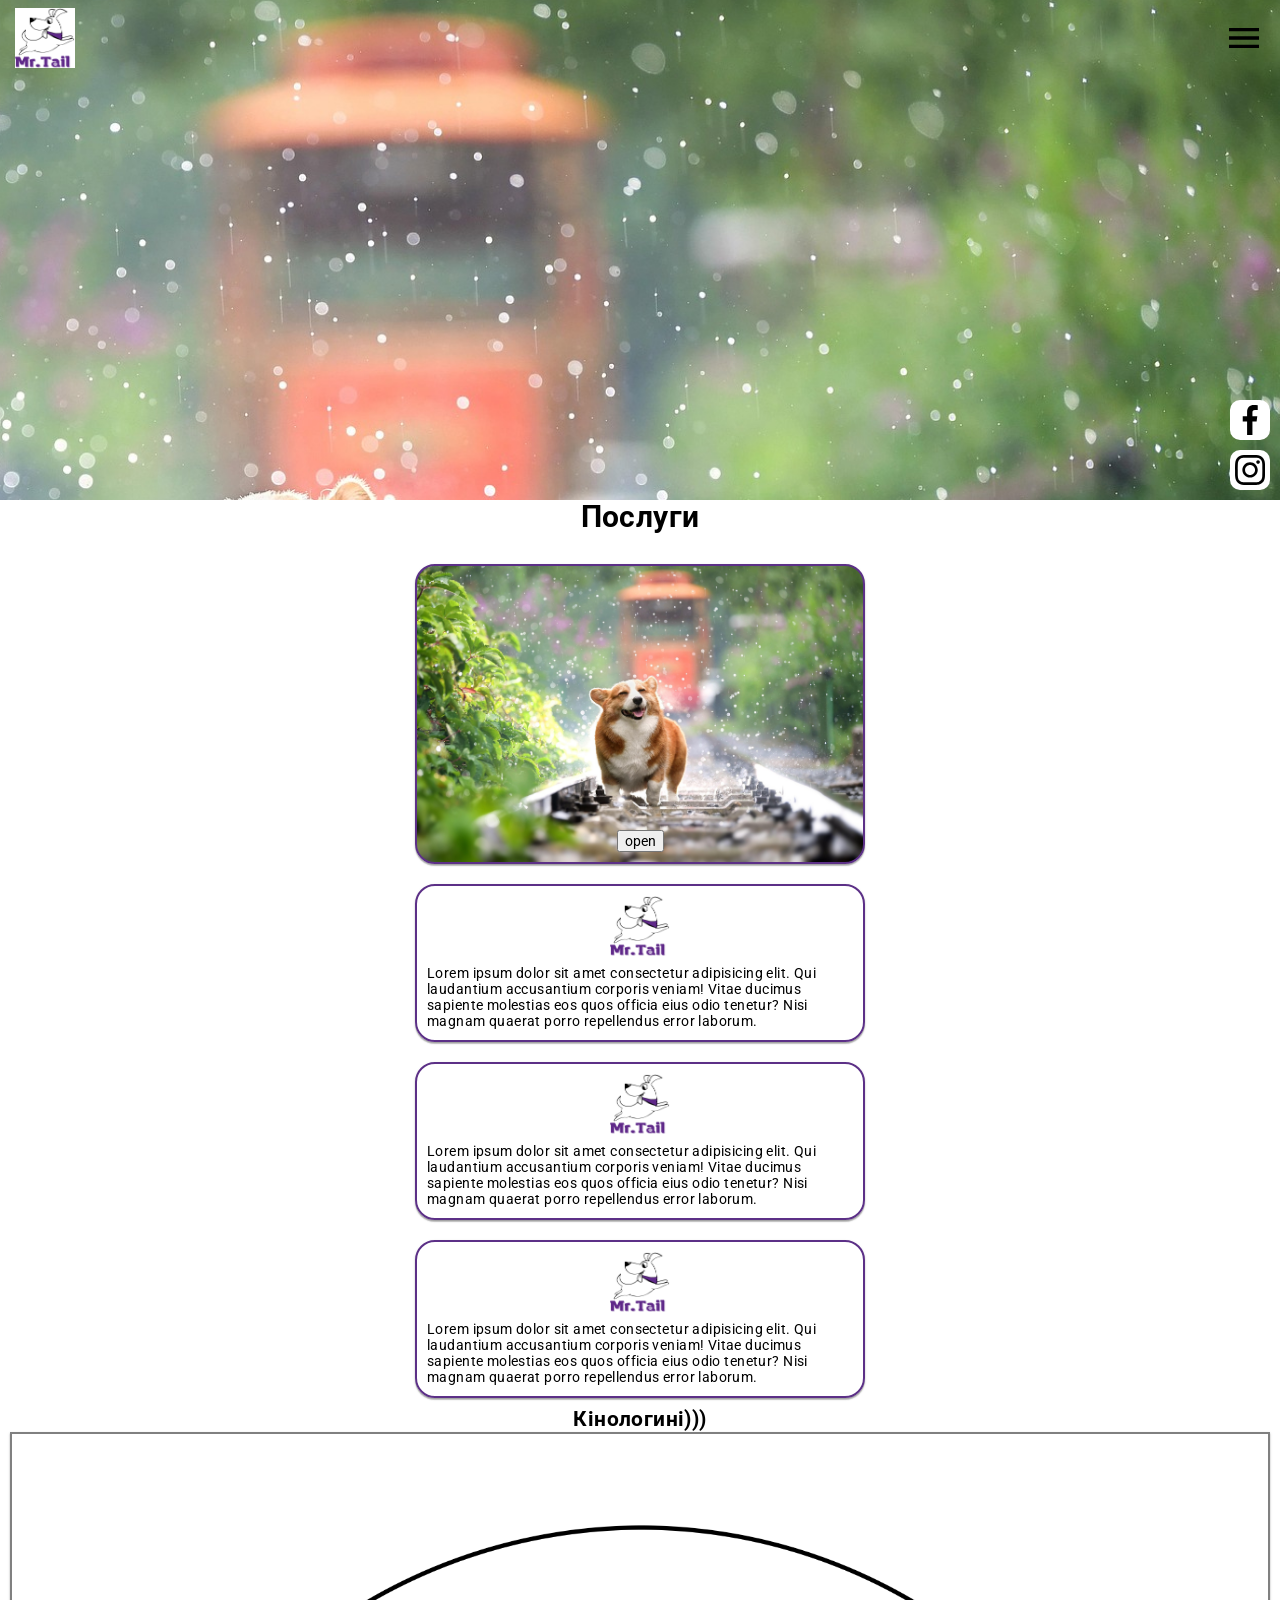
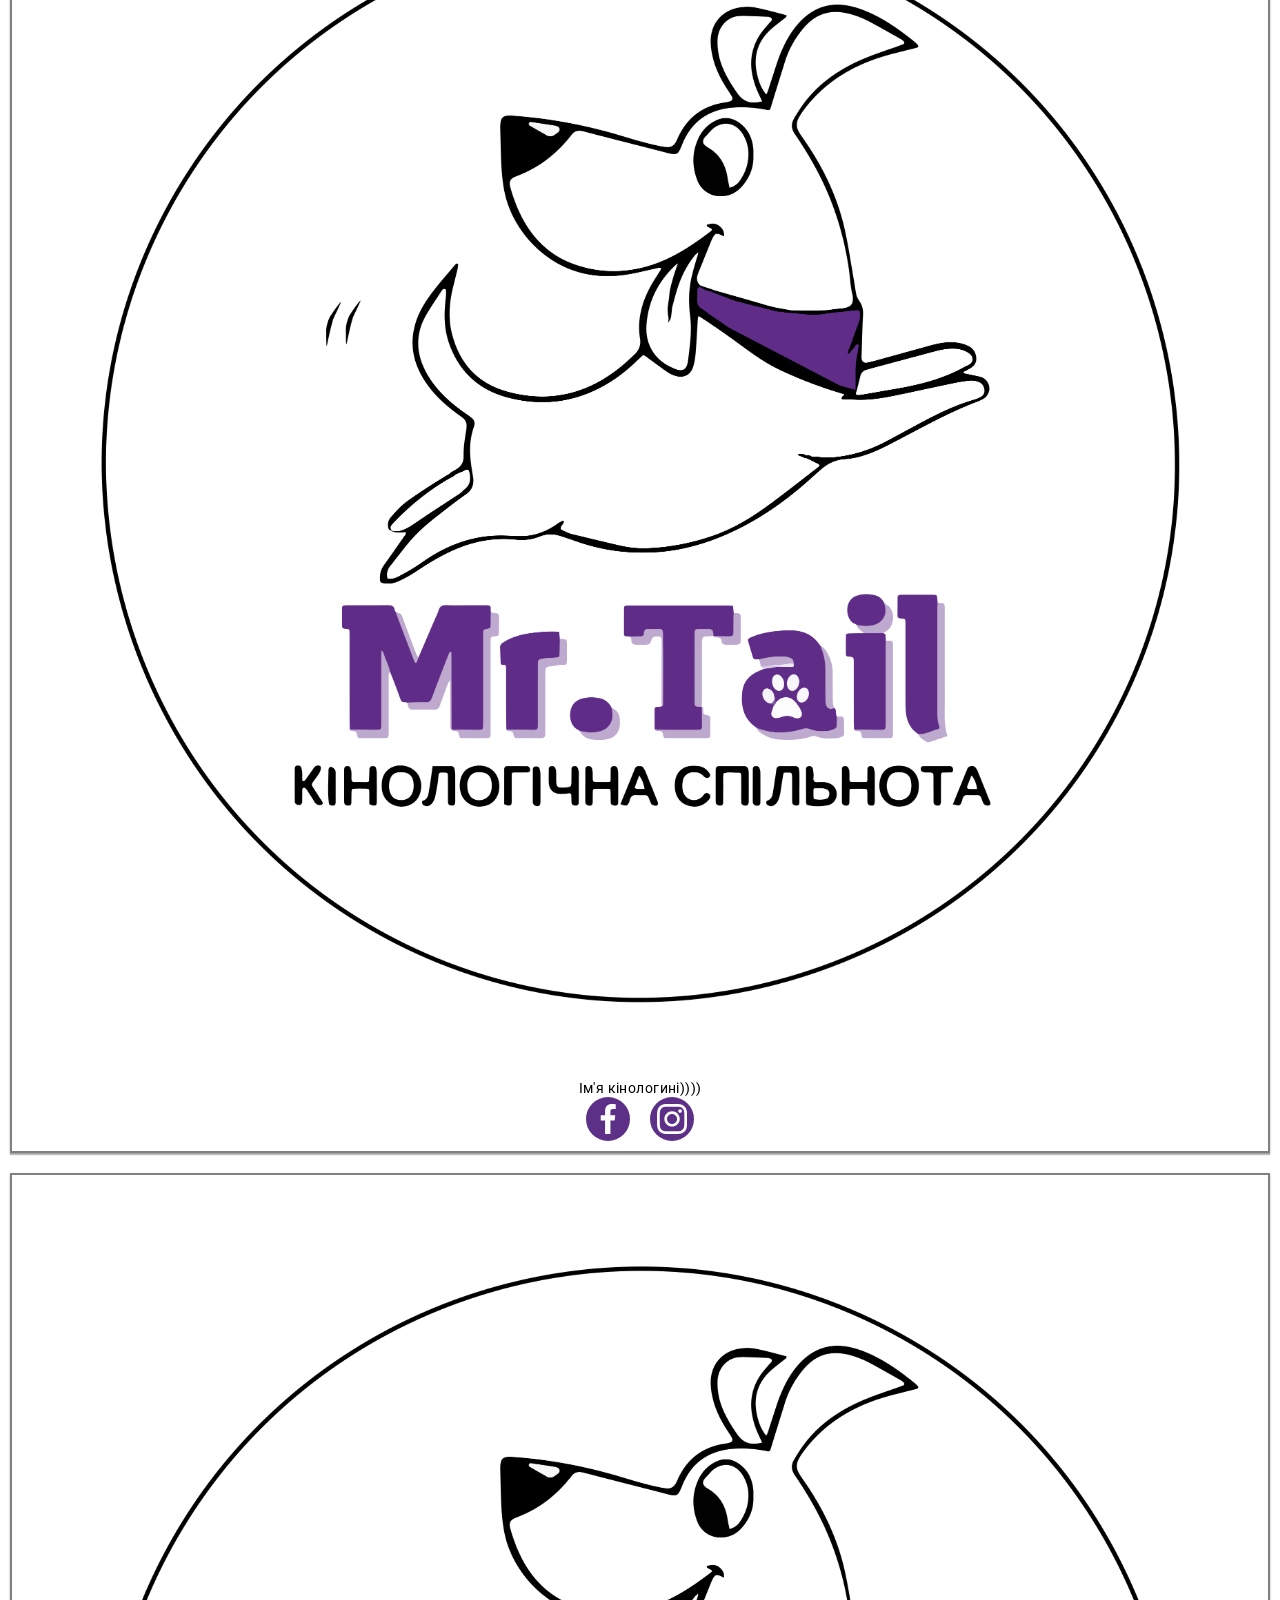
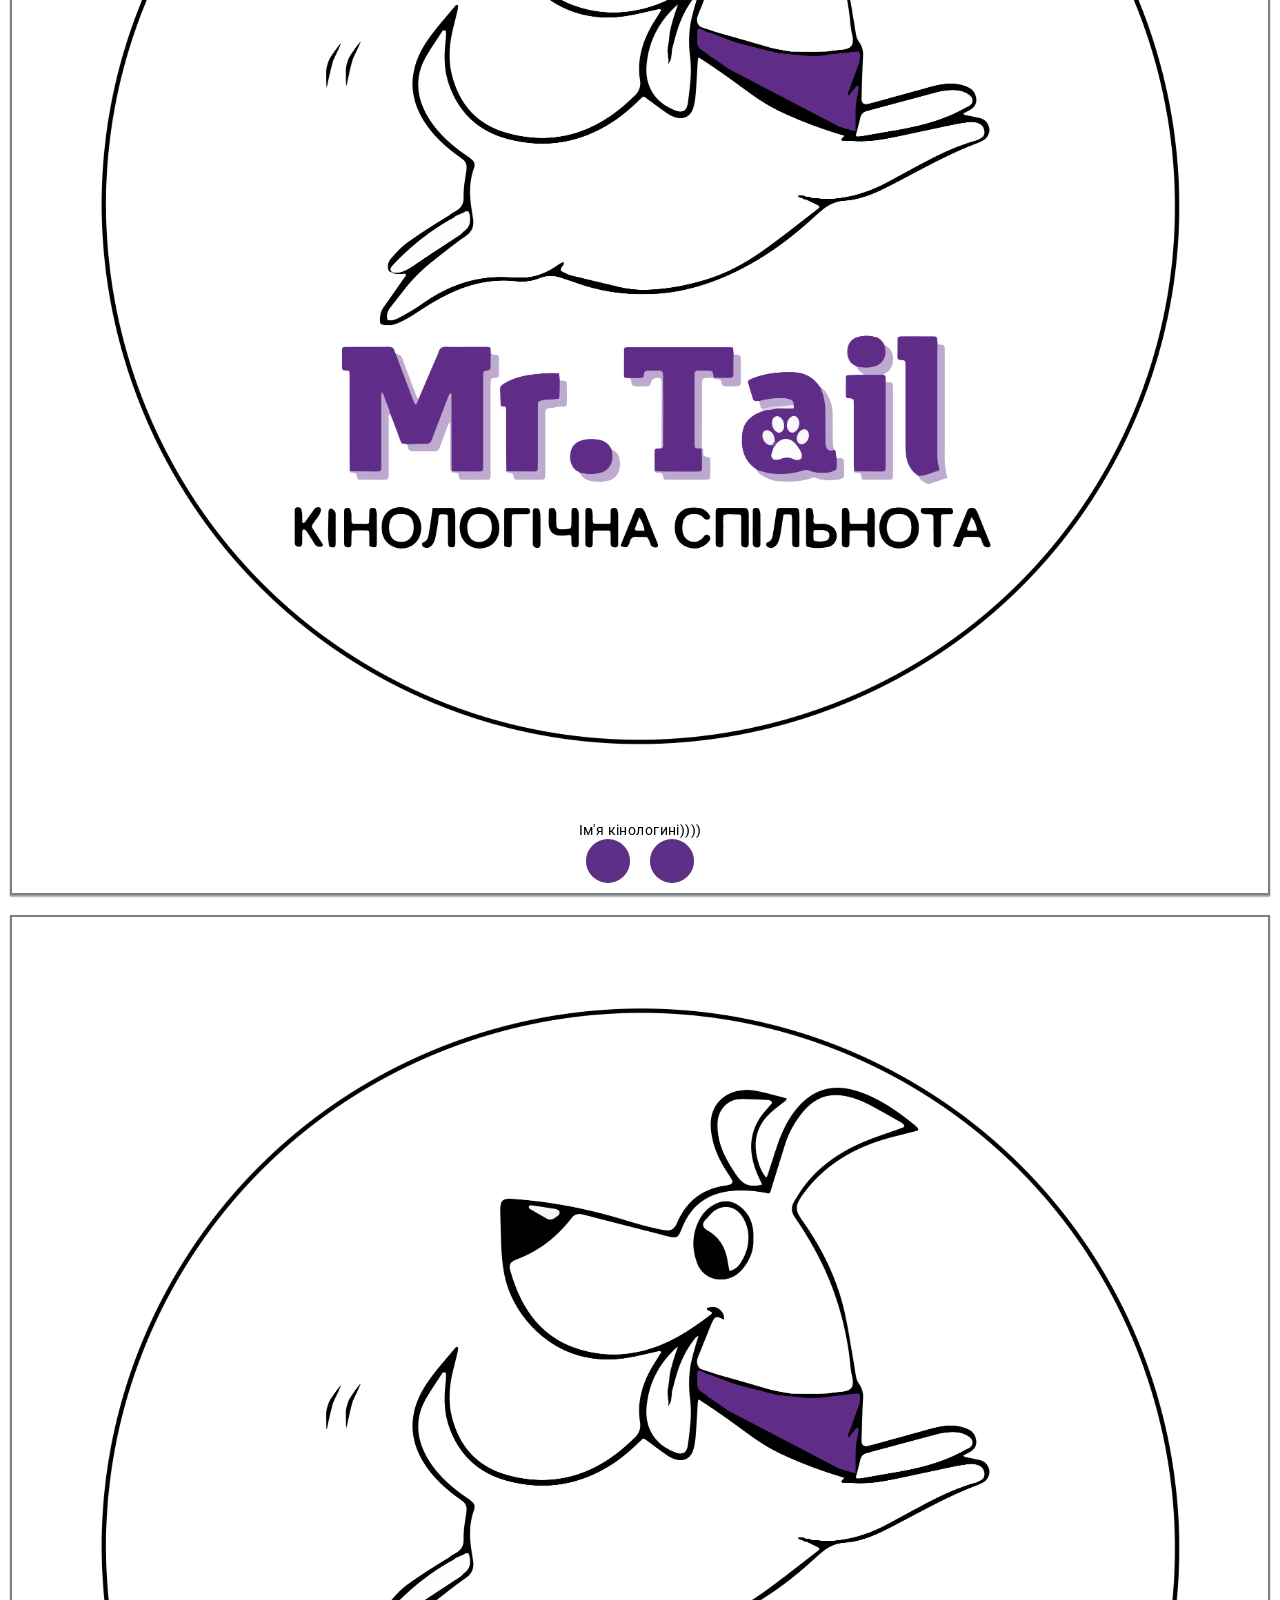
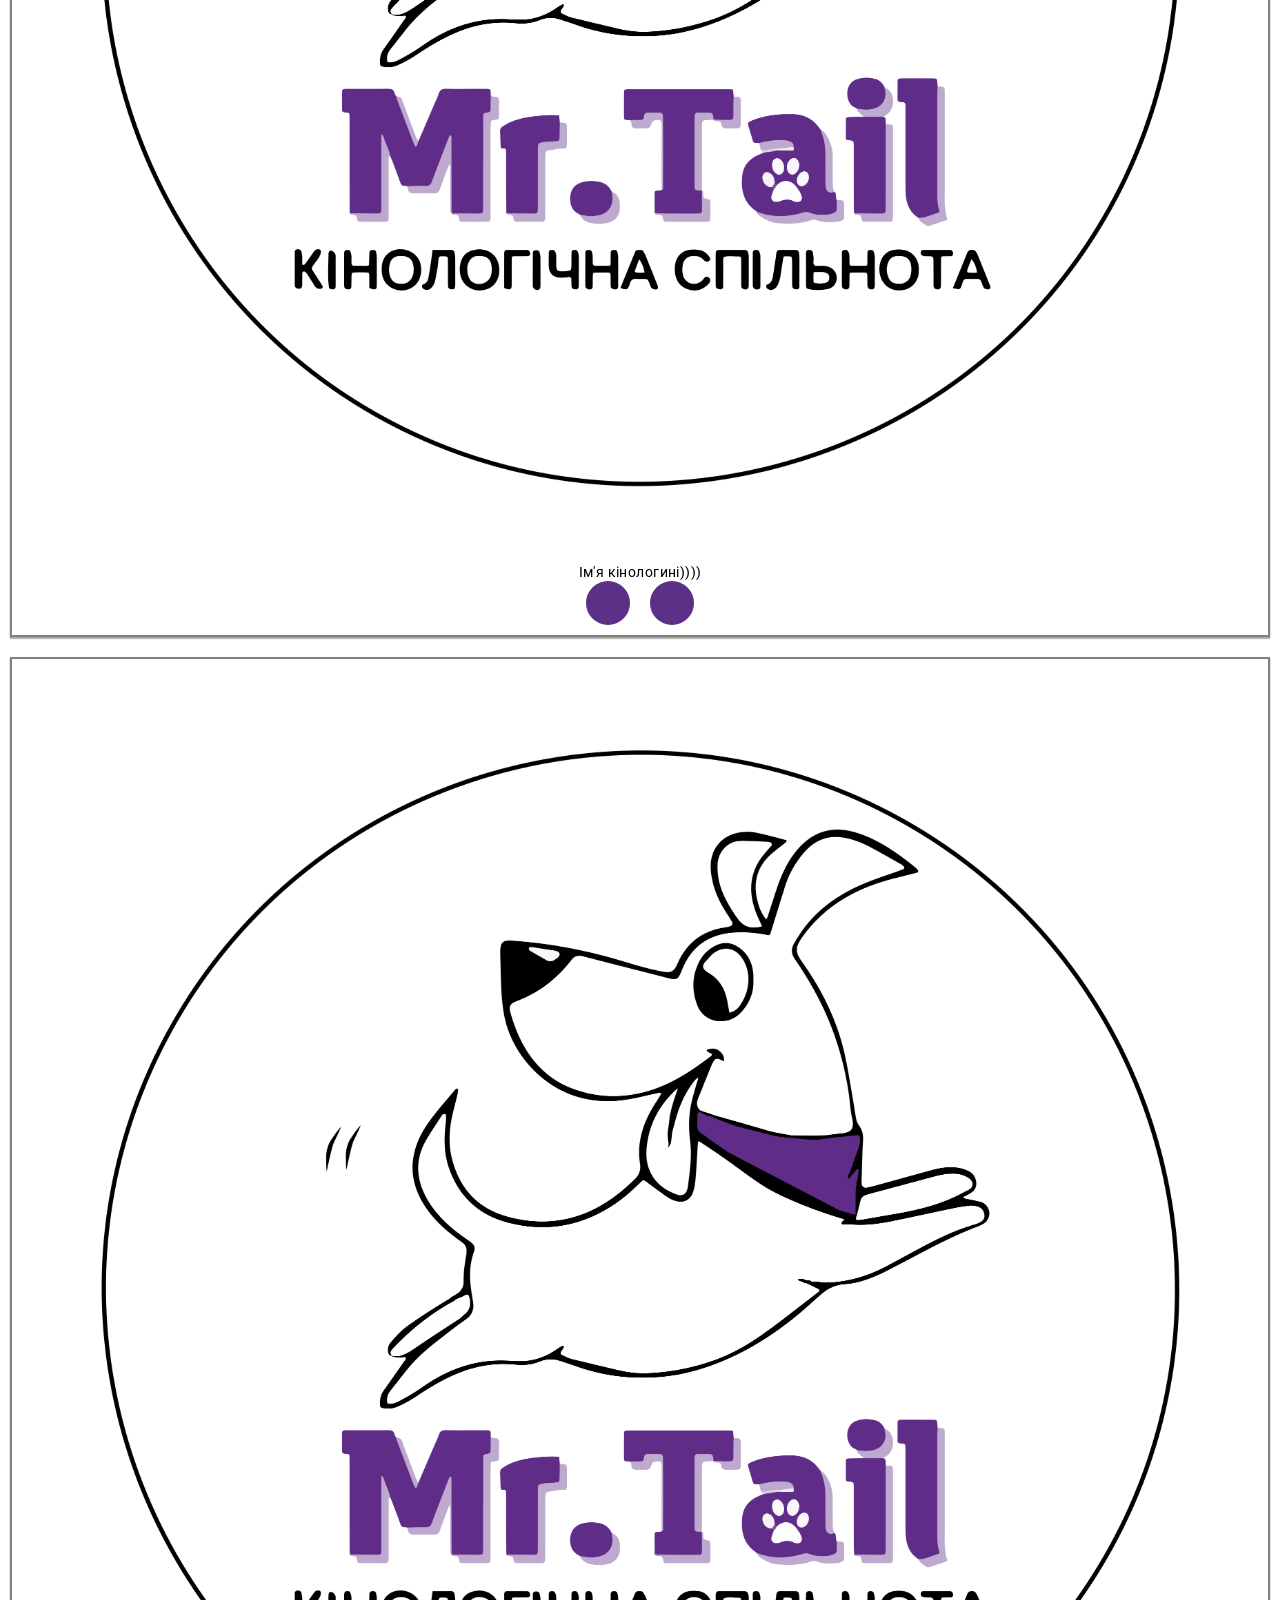
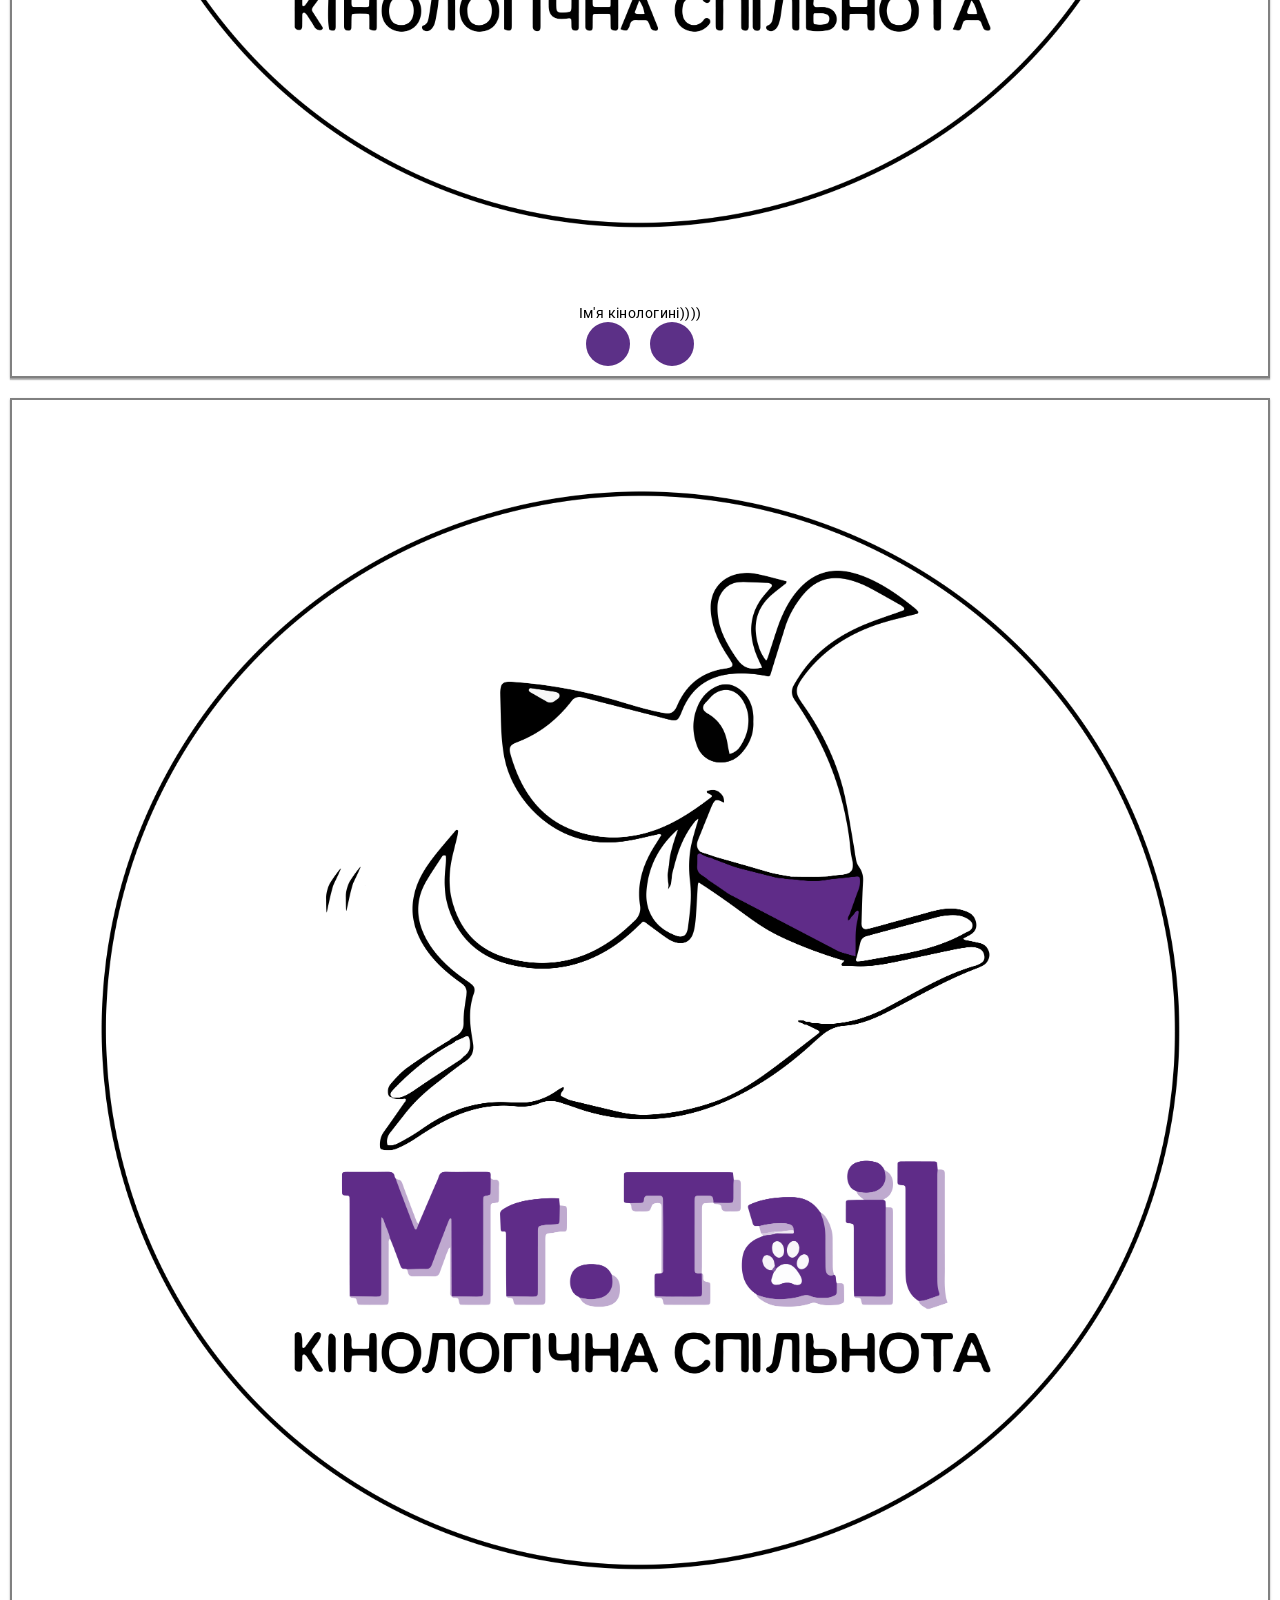
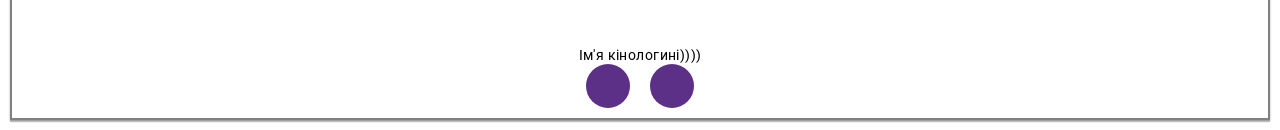
==== commit 223d9b3f: "commit" ====
--- a/index.html
+++ b/index.html
@@ -106,6 +106,16 @@
             </div>
         </header>
         <section class="hero">
+            <a href="#" class="hero-link-instagram">
+                <svg width="30" height="30">
+                    <use href="./images/svg/symbol-defs.svg#icon-instagram"></use>
+                </svg>
+            </a>
+            <a href="#" class="hero-link-facebook">
+                <svg width="30" height="30">
+                    <use href="./images/svg/symbol-defs.svg#icon-facebook"></use>
+                </svg>
+            </a>
             <div class="hero-wraper">
                 <div class="hero-img"></div>
             </div>
@@ -115,11 +125,6 @@
             <h2 class="services-title" id="services">Послуги</h2>
             <ul class="services-list list">
                 <li class="services-item-test">
-                    <img
-                        src="./images/services/corgi-gad76081e2_1920.jpg"
-                        alt=""
-                        class="services-img-test"
-                    />
                     <button class="services-btn-open js-open-services">open</button>
                     <div class="services-info js-services-container">
                         <p>
--- a/css/main.min.css
+++ b/css/main.min.css
@@ -1 +1 @@
-.is-hidden{position:absolute;white-space:nowrap;width:1px;height:1px;overflow:hidden;border:0;padding:0;clip:rect(0 0 0 0);-webkit-clip-path:inset(50%);clip-path:inset(50%);margin:-1px}body{font-size:14px;font-family:"Roboto",sans-serif;color:var(--primary-text-color-black);background-color:var(--primary-background-color-black);line-height:1.14;letter-spacing:.03em;position:relative;padding-top:500px}img{width:100%;max-width:100%;height:auto}.link{text-decoration:none}.list{list-style-type:none}html{-webkit-box-sizing:border-box;box-sizing:border-box}*,*::after,*::before{-webkit-box-sizing:border-box;box-sizing:border-box}h1,h2,h3,h4,ul,p,b,input,textarea{margin:0;margin-top:0;padding:0}.container{padding-left:15px;padding-right:15px;margin:0 auto;width:100%;max-width:100%;width:480px}.section{padding-top:60px;padding-bottom:60px}.header-mobile-menu{position:absolute;display:-webkit-box;display:-ms-flexbox;display:flex;-webkit-box-orient:vertical;-webkit-box-direction:normal;-ms-flex-direction:column;flex-direction:column;-ms-flex-pack:distribute;justify-content:space-around;top:0;right:0;width:100vw;height:100vh;background-color:#fff;padding:60px 40px 10px 40px;-webkit-transform:translateY(-101%);transform:translateY(-101%);-webkit-transition:-webkit-transform 250ms cubic-bezier(0.4, 0, 0.2, 1);transition:-webkit-transform 250ms cubic-bezier(0.4, 0, 0.2, 1);transition:transform 250ms cubic-bezier(0.4, 0, 0.2, 1);transition:transform 250ms cubic-bezier(0.4, 0, 0.2, 1), -webkit-transform 250ms cubic-bezier(0.4, 0, 0.2, 1);z-index:1000}.header-mobile-menu.is-open{z-index:100;display:-webkit-box;display:-ms-flexbox;display:flex;-webkit-transform:translateY(0);transform:translateY(0)}.header-mobile-menu-close{position:absolute;right:20px;top:20px}.header-mobile-menu-open:hover,.header-mobile-menu-open:focus,.header-mobile-menu-close:hover,.header-mobile-menu-close:focus{fill:#5c3087}.header-mobile-menu-nav{display:-webkit-box;display:-ms-flexbox;display:flex;-webkit-box-orient:vertical;-webkit-box-direction:normal;-ms-flex-direction:column;flex-direction:column;-webkit-box-align:center;-ms-flex-align:center;align-items:center}.mobile-menu-nav-list{font-weight:300;font-size:18px}.mobile-menu-nav-item{display:-webkit-box;display:-ms-flexbox;display:flex;-webkit-box-pack:center;-ms-flex-pack:center;justify-content:center;margin-bottom:20px}.mobile-menu-nav-item:last-child{margin-bottom:0}.mobile-menu-nav-link{font-size:30px;font-weight:700;color:#010101}.mobile-menu-nav-link:hover,.mobile-menu-nav-link:focus{color:#5c3087}.wraper-contact-and-soc{display:-webkit-box;display:-ms-flexbox;display:flex;-webkit-box-orient:vertical;-webkit-box-direction:normal;-ms-flex-direction:column;flex-direction:column;-webkit-box-pack:justify;-ms-flex-pack:justify;justify-content:space-between;padding-top:60px}.header-mobile-menu-contact-list{display:-webkit-box;display:-ms-flexbox;display:flex;-webkit-box-orient:vertical;-webkit-box-direction:normal;-ms-flex-direction:column;flex-direction:column}.mobile-menu-contact-item{display:-webkit-box;display:-ms-flexbox;display:flex;-webkit-box-pack:center;-ms-flex-pack:center;justify-content:center}.mobile-menu-contact-tel{margin-bottom:30px}.mobile-menu-contact-tel,.mobile-menu-contact-mail{font-size:16px;font-weight:300;color:gray}.mobile-menu-contact-tel:hover,.mobile-menu-contact-tel:focus,.mobile-menu-contact-mail:hover,.mobile-menu-contact-mail:focus{color:#5c3087}.header-mobile-menu-soc-list{display:-webkit-box;display:-ms-flexbox;display:flex;-webkit-box-pack:center;-ms-flex-pack:center;justify-content:center;gap:20px;padding-top:30px}.mobile-menu-soc-item-link{font-size:16px;font-weight:300;color:gray}.mobile-menu-soc-item-link:hover,.mobile-menu-soc-item-link:focus{color:#5c3087}.header-block{position:relative;display:-webkit-box;display:-ms-flexbox;display:flex;-webkit-box-orient:horizontal;-webkit-box-direction:normal;-ms-flex-direction:row;flex-direction:row;width:100%;height:80px;-webkit-box-pack:justify;-ms-flex-pack:justify;justify-content:space-between;-webkit-box-align:center;-ms-flex-align:center;align-items:center;margin-bottom:30px;position:absolute;top:0;left:0;z-index:2}.header-logo-img{width:60px;height:60px}.header-mobile-menu-open,.header-mobile-menu-close{border:0;background:rgba(0,0,0,0);cursor:pointer}.hero{position:absolute;top:0;left:0;display:-webkit-box;display:-ms-flexbox;display:flex;height:500px;width:100%;background-image:url(../../images/services/test_hero.png);background-size:cover;background-repeat:no-repeat}.services{display:-webkit-box;display:-ms-flexbox;display:flex;-webkit-box-orient:vertical;-webkit-box-direction:normal;-ms-flex-direction:column;flex-direction:column;-webkit-box-align:center;-ms-flex-align:center;align-items:center}.services-title{font-size:30px;font-weight:700;margin-bottom:30px}.services-item{display:-webkit-box;display:-ms-flexbox;display:flex;-webkit-box-align:center;-ms-flex-align:center;align-items:center;-webkit-box-orient:vertical;-webkit-box-direction:normal;-ms-flex-direction:column;flex-direction:column;padding:10px;border:solid 2px #5c3087;border-radius:20px;margin-bottom:20px;-webkit-box-shadow:0px 1px 3px rgba(0,0,0,.12),0px 1px 1px rgba(0,0,0,.14),0px 2px 1px rgba(0,0,0,.2);box-shadow:0px 1px 3px rgba(0,0,0,.12),0px 1px 1px rgba(0,0,0,.14),0px 2px 1px rgba(0,0,0,.2)}.services-item:last-child{margin-bottom:0}.services-img{width:60px;height:60px;margin-bottom:10px}.services-item-test{position:relative;display:-webkit-box;display:-ms-flexbox;display:flex;-webkit-box-align:center;-ms-flex-align:center;align-items:center;-webkit-box-orient:vertical;-webkit-box-direction:normal;-ms-flex-direction:column;flex-direction:column;padding:10px;border:solid 2px #5c3087;border-radius:20px;margin-bottom:20px;-webkit-box-shadow:0px 1px 3px rgba(0,0,0,.12),0px 1px 1px rgba(0,0,0,.14),0px 2px 1px rgba(0,0,0,.2);box-shadow:0px 1px 3px rgba(0,0,0,.12),0px 1px 1px rgba(0,0,0,.14),0px 2px 1px rgba(0,0,0,.2)}.services-img-test{width:290px;height:205px}.services-btn-open{position:absolute;bottom:10px}.services-info{position:absolute;display:-webkit-box;display:-ms-flexbox;display:flex;-webkit-box-orient:vertical;-webkit-box-direction:normal;-ms-flex-direction:column;flex-direction:column;-ms-flex-pack:distribute;justify-content:space-around;top:0;right:0;width:100%;height:100%;background-color:#fff;padding:60px 40px 10px 40px;-webkit-transition:opacity 1s ease;transition:opacity 1s ease;opacity:0;border-radius:20px}.services-info.is-open{display:-webkit-box;display:-ms-flexbox;display:flex;opacity:1}.team{display:-webkit-box;display:-ms-flexbox;display:flex;-webkit-box-orient:vertical;-webkit-box-direction:normal;-ms-flex-direction:column;flex-direction:column;-webkit-box-align:center;-ms-flex-align:center;align-items:center;padding:10px}.team-list{display:-webkit-box;display:-ms-flexbox;display:flex;-webkit-box-orient:vertical;-webkit-box-direction:normal;-ms-flex-direction:column;flex-direction:column}.team-item{display:-webkit-box;display:-ms-flexbox;display:flex;-webkit-box-orient:vertical;-webkit-box-direction:normal;-ms-flex-direction:column;flex-direction:column;-webkit-box-align:center;-ms-flex-align:center;align-items:center;border:solid 2px gray;-webkit-box-shadow:0px 1px 3px rgba(0,0,0,.12),0px 1px 1px rgba(0,0,0,.14),0px 2px 1px rgba(0,0,0,.2);box-shadow:0px 1px 3px rgba(0,0,0,.12),0px 1px 1px rgba(0,0,0,.14),0px 2px 1px rgba(0,0,0,.2);margin-bottom:20px;padding:10px}.team-item:last-child{margin-bottom:0}.team-soc-list{display:-webkit-box;display:-ms-flexbox;display:flex;-webkit-box-orient:horizontal;-webkit-box-direction:normal;-ms-flex-direction:row;flex-direction:row;width:100%;-webkit-box-pack:center;-ms-flex-pack:center;justify-content:center;gap:20px}.team-link{display:-webkit-box;display:-ms-flexbox;display:flex;-webkit-box-align:center;-ms-flex-align:center;align-items:center;-webkit-box-pack:center;-ms-flex-pack:center;justify-content:center;width:44px;height:44px;background-color:#5c3087;border-radius:50%;fill:#fff}/*# sourceMappingURL=main.min.css.map */+.is-hidden{position:absolute;white-space:nowrap;width:1px;height:1px;overflow:hidden;border:0;padding:0;clip:rect(0 0 0 0);-webkit-clip-path:inset(50%);clip-path:inset(50%);margin:-1px}body{font-size:14px;font-family:"Roboto",sans-serif;color:var(--primary-text-color-black);background-color:var(--primary-background-color-black);line-height:1.14;letter-spacing:.03em;position:relative;padding-top:500px}img{width:100%;max-width:100%;height:auto}.link{text-decoration:none}.list{list-style-type:none}html{-webkit-box-sizing:border-box;box-sizing:border-box}*,*::after,*::before{-webkit-box-sizing:border-box;box-sizing:border-box}h1,h2,h3,h4,ul,p,b,input,textarea{margin:0;margin-top:0;padding:0}.container{padding-left:15px;padding-right:15px;margin:0 auto;width:100%;max-width:100%;width:480px}.section{padding-top:60px;padding-bottom:60px}.header-mobile-menu{position:absolute;display:-webkit-box;display:-ms-flexbox;display:flex;-webkit-box-orient:vertical;-webkit-box-direction:normal;-ms-flex-direction:column;flex-direction:column;-ms-flex-pack:distribute;justify-content:space-around;top:0;right:0;width:100vw;height:100vh;background-color:#fff;padding:60px 40px 10px 40px;-webkit-transform:translateY(-150%);transform:translateY(-150%);-webkit-transition:-webkit-transform 250ms cubic-bezier(0.4, 0, 0.2, 1);transition:-webkit-transform 250ms cubic-bezier(0.4, 0, 0.2, 1);transition:transform 250ms cubic-bezier(0.4, 0, 0.2, 1);transition:transform 250ms cubic-bezier(0.4, 0, 0.2, 1), -webkit-transform 250ms cubic-bezier(0.4, 0, 0.2, 1);z-index:1000}.header-mobile-menu.is-open{z-index:100;display:-webkit-box;display:-ms-flexbox;display:flex;-webkit-transform:translateY(0);transform:translateY(0)}.header-mobile-menu-close{position:absolute;right:20px;top:20px}.header-mobile-menu-open:hover,.header-mobile-menu-open:focus,.header-mobile-menu-close:hover,.header-mobile-menu-close:focus{fill:#5c3087}.header-mobile-menu-nav{display:-webkit-box;display:-ms-flexbox;display:flex;-webkit-box-orient:vertical;-webkit-box-direction:normal;-ms-flex-direction:column;flex-direction:column;-webkit-box-align:center;-ms-flex-align:center;align-items:center}.mobile-menu-nav-list{font-weight:300;font-size:18px}.mobile-menu-nav-item{display:-webkit-box;display:-ms-flexbox;display:flex;-webkit-box-pack:center;-ms-flex-pack:center;justify-content:center;margin-bottom:20px}.mobile-menu-nav-item:last-child{margin-bottom:0}.mobile-menu-nav-link{font-size:30px;font-weight:700;color:#010101}.mobile-menu-nav-link:hover,.mobile-menu-nav-link:focus{color:#5c3087}.wraper-contact-and-soc{display:-webkit-box;display:-ms-flexbox;display:flex;-webkit-box-orient:vertical;-webkit-box-direction:normal;-ms-flex-direction:column;flex-direction:column;-webkit-box-pack:justify;-ms-flex-pack:justify;justify-content:space-between;padding-top:60px}.header-mobile-menu-contact-list{display:-webkit-box;display:-ms-flexbox;display:flex;-webkit-box-orient:vertical;-webkit-box-direction:normal;-ms-flex-direction:column;flex-direction:column}.mobile-menu-contact-item{display:-webkit-box;display:-ms-flexbox;display:flex;-webkit-box-pack:center;-ms-flex-pack:center;justify-content:center}.mobile-menu-contact-tel{margin-bottom:30px}.mobile-menu-contact-tel,.mobile-menu-contact-mail{font-size:16px;font-weight:300;color:gray}.mobile-menu-contact-tel:hover,.mobile-menu-contact-tel:focus,.mobile-menu-contact-mail:hover,.mobile-menu-contact-mail:focus{color:#5c3087}.header-mobile-menu-soc-list{display:-webkit-box;display:-ms-flexbox;display:flex;-webkit-box-pack:center;-ms-flex-pack:center;justify-content:center;gap:20px;padding-top:30px}.mobile-menu-soc-item-link{font-size:16px;font-weight:300;color:gray}.mobile-menu-soc-item-link:hover,.mobile-menu-soc-item-link:focus{color:#5c3087}.header-block{position:relative;display:-webkit-box;display:-ms-flexbox;display:flex;-webkit-box-orient:horizontal;-webkit-box-direction:normal;-ms-flex-direction:row;flex-direction:row;width:100%;height:80px;-webkit-box-pack:justify;-ms-flex-pack:justify;justify-content:space-between;-webkit-box-align:center;-ms-flex-align:center;align-items:center;margin-bottom:30px;position:absolute;top:0;left:0;z-index:2}.header-logo-img{width:60px;height:60px}.header-mobile-menu-open,.header-mobile-menu-close{border:0;background:rgba(0,0,0,0);cursor:pointer}.hero{position:absolute;top:0;left:0;display:-webkit-box;display:-ms-flexbox;display:flex;height:500px;width:100%;background-image:url("../images/services/test_hero.png");background-size:cover;background-repeat:no-repeat}.hero-link-instagram,.hero-link-facebook{position:absolute;display:-webkit-box;display:-ms-flexbox;display:flex;-webkit-box-align:center;-ms-flex-align:center;align-items:center;-webkit-box-pack:center;-ms-flex-pack:center;justify-content:center;width:40px;height:40px;background-color:#fff;border-radius:10px}.hero-link-instagram{bottom:10px;right:10px}.hero-link-facebook{bottom:60px;right:10px}.services{display:-webkit-box;display:-ms-flexbox;display:flex;-webkit-box-orient:vertical;-webkit-box-direction:normal;-ms-flex-direction:column;flex-direction:column;-webkit-box-align:center;-ms-flex-align:center;align-items:center}.services-title{font-size:30px;font-weight:700;margin-bottom:30px}.services-item{display:-webkit-box;display:-ms-flexbox;display:flex;-webkit-box-align:center;-ms-flex-align:center;align-items:center;-webkit-box-orient:vertical;-webkit-box-direction:normal;-ms-flex-direction:column;flex-direction:column;padding:10px;border:solid 2px #5c3087;border-radius:20px;margin-bottom:20px;-webkit-box-shadow:0px 1px 3px rgba(0,0,0,.12),0px 1px 1px rgba(0,0,0,.14),0px 2px 1px rgba(0,0,0,.2);box-shadow:0px 1px 3px rgba(0,0,0,.12),0px 1px 1px rgba(0,0,0,.14),0px 2px 1px rgba(0,0,0,.2)}.services-item:last-child{margin-bottom:0}.services-img{width:60px;height:60px;margin-bottom:10px}.services-item-test{position:relative;display:-webkit-box;display:-ms-flexbox;display:flex;width:100%;height:300px;-webkit-box-align:center;-ms-flex-align:center;align-items:center;-webkit-box-orient:vertical;-webkit-box-direction:normal;-ms-flex-direction:column;flex-direction:column;padding:10px;border:solid 2px #5c3087;border-radius:20px;margin-bottom:20px;-webkit-box-shadow:0px 1px 3px rgba(0,0,0,.12),0px 1px 1px rgba(0,0,0,.14),0px 2px 1px rgba(0,0,0,.2);box-shadow:0px 1px 3px rgba(0,0,0,.12),0px 1px 1px rgba(0,0,0,.14),0px 2px 1px rgba(0,0,0,.2);background-image:url(../../images/services/corgi-gad76081e2_1920.jpg);background-size:cover}.services-btn-open{position:absolute;bottom:10px}.services-info{position:absolute;display:-webkit-box;display:-ms-flexbox;display:flex;-webkit-box-orient:vertical;-webkit-box-direction:normal;-ms-flex-direction:column;flex-direction:column;-ms-flex-pack:distribute;justify-content:space-around;top:0;right:0;width:100%;height:100%;background-color:#fff;padding:60px 40px 10px 40px;-webkit-transition:opacity 1s ease;transition:opacity 1s ease;opacity:0;border-radius:20px}.services-info.is-open{display:-webkit-box;display:-ms-flexbox;display:flex;opacity:1}.team{display:-webkit-box;display:-ms-flexbox;display:flex;-webkit-box-orient:vertical;-webkit-box-direction:normal;-ms-flex-direction:column;flex-direction:column;-webkit-box-align:center;-ms-flex-align:center;align-items:center;padding:10px}.team-list{display:-webkit-box;display:-ms-flexbox;display:flex;-webkit-box-orient:vertical;-webkit-box-direction:normal;-ms-flex-direction:column;flex-direction:column}.team-item{display:-webkit-box;display:-ms-flexbox;display:flex;-webkit-box-orient:vertical;-webkit-box-direction:normal;-ms-flex-direction:column;flex-direction:column;-webkit-box-align:center;-ms-flex-align:center;align-items:center;border:solid 2px gray;-webkit-box-shadow:0px 1px 3px rgba(0,0,0,.12),0px 1px 1px rgba(0,0,0,.14),0px 2px 1px rgba(0,0,0,.2);box-shadow:0px 1px 3px rgba(0,0,0,.12),0px 1px 1px rgba(0,0,0,.14),0px 2px 1px rgba(0,0,0,.2);margin-bottom:20px;padding:10px}.team-item:last-child{margin-bottom:0}.team-soc-list{display:-webkit-box;display:-ms-flexbox;display:flex;-webkit-box-orient:horizontal;-webkit-box-direction:normal;-ms-flex-direction:row;flex-direction:row;width:100%;-webkit-box-pack:center;-ms-flex-pack:center;justify-content:center;gap:20px}.team-link{display:-webkit-box;display:-ms-flexbox;display:flex;-webkit-box-align:center;-ms-flex-align:center;align-items:center;-webkit-box-pack:center;-ms-flex-pack:center;justify-content:center;width:44px;height:44px;background-color:#5c3087;border-radius:50%;fill:#fff}/*# sourceMappingURL=main.min.css.map */
